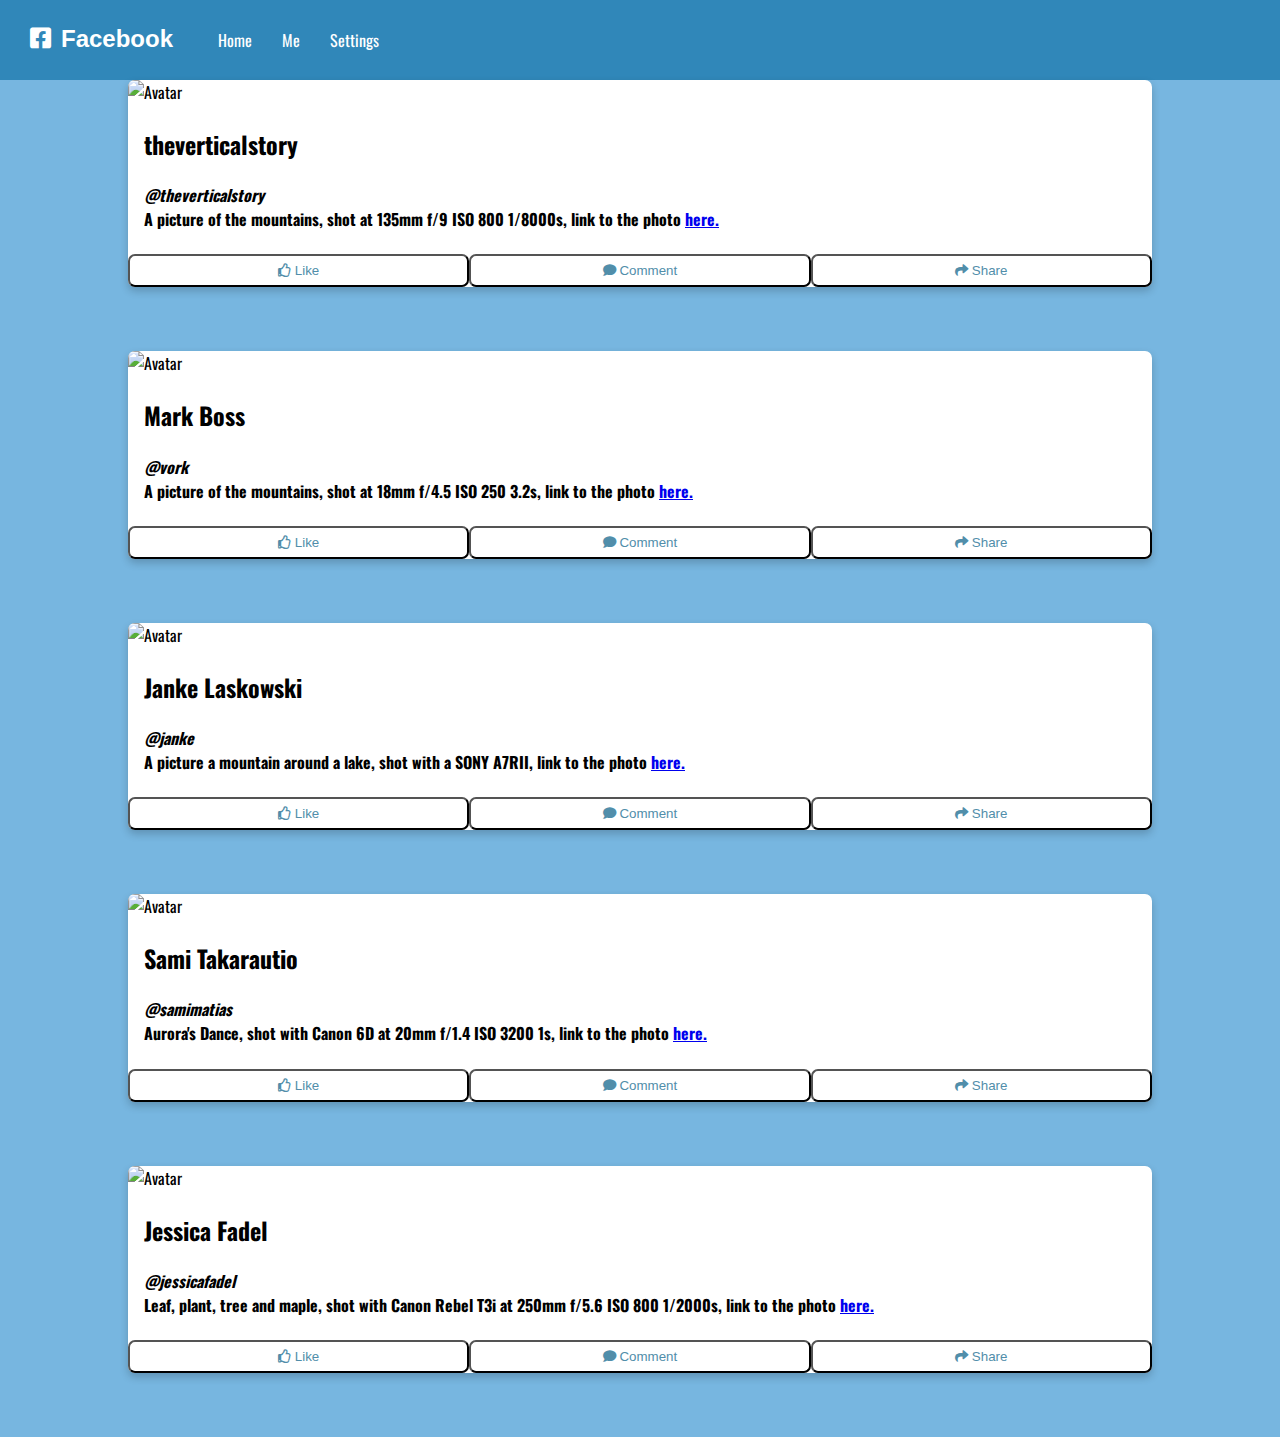
==== index.html @ c23092b1 "Add files via upload" ====
<!DOCTYPE html>
<html lang="en">
<head>
    <meta charset="UTF-8">
    <meta name="viewport" content="width=device-width, initial-scale=1.0">
    <meta http-equiv="X-UA-Compatible" content="ie=edge">
    <link href="https://cdnjs.cloudflare.com/ajax/libs/font-awesome/5.11.2/css/all.css" rel="stylesheet">
    <link rel="stylesheet" href="css/main.css">
    <link href="https://fonts.googleapis.com/css?family=Oswald&display=swap" rel="stylesheet">
    <title>WDD</title>
</head>
<body>

   <!--Nav bar-->
<!--Different Navbar with working hamburger menu-->
    <header>
      <a href="#main-menu" id="main-menu-toggle" class="menu-toggle" aria-label="Open main menu">
        <span class="sr-only"></span>
        <span class="fa fa-bars" aria-hidden="true"></span>
      </a>
      
      <h1 class="logo"><i class="fab fa-facebook-square" style="padding-right: 10px;"></i>Facebook</h1>
      
      <nav id="main-menu" class="main-menu" aria-label="Main menu">
        <a href="#main-menu-toggle"
           id="main-menu-close"
           class="menu-close"
           aria-label="Close main menu">
          <span class="sr-only"></span>
          <span class="fa fa-close" aria-hidden="true"></span>
        </a>
        <ul>
          <li><a href="#">Home</a></li>
          <li><a href="#">Me</a></li>
          <li><a href="#">Settings</a></li>
        </ul>
      </nav>
      <a href="#main-menu-toggle" class="backdrop" tabindex="-1" aria-hidden="true" hidden></a>
    </header>
<!--ends here-->

<!--
    <nav class="nav-navbar">
      <ul class="navbar-list">
        <li class="navbar-list-item">LOGO</li>
        <li class="navbar-list-item">NAME</li>
        <li class="navbar-list-item">HOME</li>
        <li class="navbar-list-item">SETTINGS</li>
      </ul>
    </nav>
-->

  

  <section class="body-content"> <!--All content goes here-->


    <div class="container-content"> <!--Content item-->
      <div class="card">
        <img class="card-image" src="https://images.unsplash.com/photo-1570171278960-d6c2b316f3b1?ixlib=rb-1.2.1&ixid=eyJhcHBfaWQiOjEyMDd9&auto=format&fit=crop&w=1050&q=80" alt="Avatar" style="width:100%">
        <div class="container-text">
          <h2><b>theverticalstory</b></h2>
          <h4><i>@theverticalstory</i><br>A picture of the mountains, shot at 135mm f/9 ISO 800 1/8000s, link to the photo <a href="https://images.unsplash.com/photo-1570171278960-d6c2b316f3b1?ixlib=rb-1.2.1&ixid=eyJhcHBfaWQiOjEyMDd9&auto=format&fit=crop&w=1050&q=80">here.</a></h4>
        </div>
        <div class="card-buttons">
          <button class="card-like-button" type="button" name="button"><i class="far fa-thumbs-up"></i> Like</button>
          <button class="card-button" type="button" name="button"><i class="fas fa-comment"></i> Comment</button>
          <button class="card-button" type="button" name="button"><i class="fas fa-share"></i> Share</button>
        </div>
      </div>
    </div> <!--content item ends here-->

    <div class="container-content"> <!--Content item-->
      <div class="card">
        <img class="card-image" src="https://images.unsplash.com/photo-1569834381156-7b735e41e57d?ixlib=rb-1.2.1&ixid=eyJhcHBfaWQiOjEyMDd9&auto=format&fit=crop&w=1489&q=80" alt="Avatar" style="width:100%">
        <div class="container-text">
          <h2><b>Mark Boss</b></h2>
          <h4><i>@vork</i><br>A picture of the mountains, shot at 18mm f/4.5 ISO 250 3.2s, link to the photo <a href="https://images.unsplash.com/photo-1569834381156-7b735e41e57d?ixlib=rb-1.2.1&ixid=eyJhcHBfaWQiOjEyMDd9&auto=format&fit=crop&w=1489&q=80">here.</a></h4>
        </div>
        <div class="card-buttons">
          <button class="card-like-button" type="button" name="button"><i class="far fa-thumbs-up"></i> Like</button>
          <button class="card-button" type="button" name="button"><i class="fas fa-comment"></i> Comment</button>
          <button class="card-button" type="button" name="button"><i class="fas fa-share"></i> Share</button>
        </div>
      </div>
    </div> <!--content item ends here-->

    <div class="container-content"> <!--Content item-->
      <div class="card">
        <img class="card-image" src="https://images.unsplash.com/photo-1569261995036-70d0dd50be24?ixlib=rb-1.2.1&ixid=eyJhcHBfaWQiOjEyMDd9&auto=format&fit=crop&w=1489&q=80" alt="Avatar" style="width:100%">
        <div class="container-text">
          <h2><b>Janke Laskowski</b></h2>
          <h4><i>@janke</i><br>A picture a mountain around a lake, shot with a SONY A7RII, link to the photo <a href="https://images.unsplash.com/photo-1569261995036-70d0dd50be24?ixlib=rb-1.2.1&ixid=eyJhcHBfaWQiOjEyMDd9&auto=format&fit=crop&w=1489&q=80">here.</a></h4>
        </div>
        <div class="card-buttons">
          <button class="card-like-button" type="button" name="button"><i class="far fa-thumbs-up"></i> Like</button>
          <button class="card-button" type="button" name="button"><i class="fas fa-comment"></i> Comment</button>
          <button class="card-button" type="button" name="button"><i class="fas fa-share"></i> Share</button>
        </div>
      </div>
    </div> <!--content item ends here-->

    <div class="container-content"> <!--Content item-->
      <div class="card">
        <img class="card-image" src="https://images.unsplash.com/photo-1568021735466-efd8a4c435af?ixlib=rb-1.2.1&ixid=eyJhcHBfaWQiOjEyMDd9&auto=format&fit=crop&w=1789&q=80" alt="Avatar" style="width:100%">
        <div class="container-text">
          <h2><b>Sami Takarautio</b></h2>
          <h4><i>@samimatias</i><br>Aurora's Dance, shot with Canon 6D at 20mm f/1.4 ISO 3200 1s, link to the photo <a href="https://images.unsplash.com/photo-1568021735466-efd8a4c435af?ixlib=rb-1.2.1&ixid=eyJhcHBfaWQiOjEyMDd9&auto=format&fit=crop&w=1789&q=80">here.</a></h4>
        </div>
        <div class="card-buttons">
          <button class="card-like-button" type="button" name="button"><i class="far fa-thumbs-up"></i> Like</button>
          <button class="card-button" type="button" name="button"><i class="fas fa-comment"></i> Comment</button>
          <button class="card-button" type="button" name="button"><i class="fas fa-share"></i> Share</button>
        </div>
      </div>
    </div> <!--content item ends here-->

    <div class="container-content"> <!--Content item-->
      <div class="card">
        <img class="card-image" src="https://images.unsplash.com/photo-1568216838236-0e791099ba97?ixlib=rb-1.2.1&ixid=eyJhcHBfaWQiOjEyMDd9&auto=format&fit=crop&w=1050&q=80" alt="Avatar" style="width:100%">
        <div class="container-text">
          <h2><b>Jessica Fadel</b></h2>
          <h4><i>@jessicafadel</i><br>Leaf, plant, tree and maple, shot with Canon Rebel T3i at 250mm f/5.6 ISO 800 1/2000s, link to the photo <a href="https://images.unsplash.com/photo-1568216838236-0e791099ba97?ixlib=rb-1.2.1&ixid=eyJhcHBfaWQiOjEyMDd9&auto=format&fit=crop&w=1050&q=80">here.</a></h4>
        </div>
        <div class="card-buttons">
          <button class="card-like-button" type="button" name="button"><i class="far fa-thumbs-up"></i> Like</button>
          <button class="card-button" type="button" name="button"><i class="fas fa-comment"></i> Comment</button>
          <button class="card-button" type="button" name="button"><i class="fas fa-share"></i> Share</button>
        </div>
      </div>
    </div> <!--content item ends here-->


  </section> <!--body content ends here-->

</body>
</html>
---- css/main.css ----
html{
    padding: 0;
    margin: 0;
    background-color: rgb(119, 182, 224);
    font-family: 'Oswald', sans-serif;
}
body{
    padding: 0;
    margin: 0;
}
header{
  padding: 0;
  margin: 0;
  background-color: white;
}
h1{
  font-family: 'Lucida Sans', 'Lucida Sans Regular', 'Lucida Grande', 'Lucida Sans Unicode', Geneva, Verdana, sans-serif;
  font-size: 1.5em;
}


/*Another additional navbar variant*/
.sr-only {
  position: absolute;
  width: 1px;
  height: 1px;
  padding: 0;
  margin: -1px;
  overflow: hidden;
  clip: rect(0,0,0,0);
  border: 0;
}

/* Button styling */
.menu-toggle {
  display: inline-block;
  padding: .75em 15px;
  line-height: 1em;
  font-size: 1em;
  color: white;
  background-color: rgb(48, 135, 185);
}

.menu-toggle:hover,
.menu-toggle:focus {
  color: rgb(94, 173, 219);
}

/*
 Default styles + Mobile first
 Offscreen menu style
*/
.main-menu {
  position: absolute;
  display: none;
  left: -200px;
  top: 0;
  height: 100%;
	overflow-y: scroll;
	overflow-x: visible;
	transition: left 0.3s ease,
				      box-shadow 0.3s ease;
	z-index: 999;
}

.main-menu ul {
  list-style: none;
  margin: 0;
  padding: 2.5em 0 0;
  /* Hide shadow w/ -8px while 'closed' */
  -webkit-box-shadow: -8px 0 8px rgba(0,0,0,.5);
     -moz-box-shadow: -8px 0 8px rgba(0,0,0,.5);
          box-shadow: -8px 0 8px rgba(0,0,0,.5);
  min-height: 100%;
  width: 200px;
  background: rgb(94, 173, 219);
}

.main-menu a {
  display: block;
  padding: .75em 15px;
  line-height: 1em;
  font-size: 1em;
  color: #fff;
  text-decoration: none;
  /*border-bottom: 1px solid #383838;*/
  border: 0;
}

.main-menu li:first-child a {
  /*border-top: 1px solid #383838;*/
  border: 0;
}

.main-menu a:hover,
.main-menu a:focus {
  background: rgb(48, 135, 185);
  /*text-decoration: underline;*/
}

.main-menu .menu-close {
  position: absolute;
  right: 0;
  top: 0;
}

/*
 On small devices, allow it to toggle...
*/
/*
 :target for non-JavaScript
 [aria-expanded] will be used if/when JavaScript is added to improve interaction, though it's completely optional.
*/
.main-menu:target,
.main-menu[aria-expanded="true"] {
  display: block;
  left: 0;
  outline: none;
  -moz-box-shadow: 3px 0 12px rgba(0,0,0,.25);
  -webkit-box-shadow: 3px 0 12px rgba(0,0,0,.25);
  box-shadow: 3px 0 12px rgba(0,0,0,.25);
}

.main-menu:target .menu-close,
.main-menu[aria-expanded="true"] .menu-close {
  z-index: 1001;
}

.main-menu:target ul,
.main-menu[aria-expanded="true"] ul {
  position: relative;
  z-index: 1000;
}

/* 
 We could us `.main-menu:target:after`, but
 it wouldn't be clickable.
*/
.main-menu:target + .backdrop,
.main-menu[aria-expanded="true"] + .backdrop{
  position: absolute;
  display: block;  
  left: 0;
  top: 0;
  width: 100%;
  height: 100%;
  z-index: 998;
  background: #000;
  background: rgba(0,0,0,.85);
  cursor: default;
}

@supports (position: fixed) {
  .main-menu,
  .main-menu:target + .backdrop,
  .main-menu[aria-expanded="true"] + .backdrop{
    position: fixed;
  }
}

/*
 Larger screen styling
 Horizontal menu
*/
@media (min-width: 768px) {
  .menu-toggle,
  .main-menu .menu-close {
    display: none;
  }
  
  /* Undo positioning of off-canvas menu */
  header{
    background-color: rgb(48, 135, 185);
    color: white;
  }
  .main-menu {
    position: relative;
		left: auto;
		top: auto;
		height: auto;
    display: block;
  }
  
  .main-menu ul {
    display: flex;
    background-color: rgb(48, 135, 185);
    
    /* Undo off-canvas styling */
    padding: 0;
    -webkit-box-shadow: none;
       -moz-box-shadow: none;
            box-shadow: none;
    height: auto;
    width: auto;
    background: none;
  }
  
  .main-menu a {
    color: white;
    width: 100%;
    background-color: rgb(48, 135, 185);
    border: 0;
    margin: 0;
    /*border: 0 !important;*/ /* Remove borders from off-canvas styling */
  }
  
  .main-menu a:hover,
  .main-menu a:focus {
    background: none; /* Remove background from off-canvas styling */
    color: rgb(48, 135, 185);
  }
}

/*
 Demo purposes only
*/
*,
*:before,
*:after {
  box-sizing: border-box;
}

header {
  padding: 20px;
  display: flex;
  align-items: baseline;
}

article {
  padding: 30px;
  width: 55em;
  font-size: 16px;
  line-height: 1.5em;
}

article h2 {
  font-weight: 500;
  font-size: 28px;
}

.logo {
  margin: 0 30px 0 10px;
  font-size: 1.5em;
}
/*navbar code ends here*/

/*Nav bar*/
/*
  https://webdesign.tutsplus.com/tutorials/how-to-build-a-responsive-navigation-bar-with-flexbox--cms-33535
*/

/*
.section-navbar{
  padding: 0;
  margin: 0;
  width: 100%;
  height: 17px;
  color: white;
  display: block;
}
.nav-navbar{
  margin: 0;
  padding: 0px;
  display: block;
  background-color: rgb(39, 96, 170);
}
*/
/*
.navbar-list{       /*ul*/  /*
  list-style-type: none;
  align-items: center;
  width: 100%;
  margin: 0;
  padding-left: 20%;
  padding-right: 20%;
  display: flex;
  flex-wrap: nowrap;
  flex-grow: 1;
}
.navbar-list-item{    /*li*/  /*
    margin: 0;
    padding: 10px;
}
.navbar-list-item:hover{
  background-color: #333;
}
*/
/*navbar ends here*/


/*For Cards*/
.card {
  /* Add shadows to create the "card" effect */
  display: block;
  background-color: white;
  box-shadow: 0 4px 8px 0 rgba(0,0,0,0.2);
  transition: 0.3s;
  width: 80%;
  margin-left: 10%;
  margin-bottom: 5%;
  padding: 0;
  border-radius: 7px; /* 5px rounded corners */
}

/* On mouse-over,
.card:hover {
  box-shadow: 0 8px 16px 0 rgba(0,0,0,0.2);
}
add a deeper shadow */

/* Add some padding inside the card container */
.container-text {
  display: block;
  padding: 2px 16px;
}
.card-image {
  display: flex;
  height: 60%;
  border-radius: 7px 7px 0 0;
}
.card-buttons{
  display: flex;
  width: 100%;
  height: 60%;
  align-content: space-around;
}
.card-button{
  margin: 0px;
  padding: 7px;
  width: 100%;
  border-radius: 7px;
  color: rgb(81, 142, 170);
  background-color: white;
}
.card-like-button{
  margin: 0px;
  padding: 7px;
  width: 100%;
  border-radius: 7px;
  color: rgb(81, 142, 170);
  background-color: white;
}
.card-like-button:hover{
  box-shadow: 0 8px 16px 0 rgba(0,0,0,0.2);
  background-color: rgb(130, 182, 206);
  color: white;
}
.card-button:hover{
  box-shadow: 0 8px 16px 0 rgba(0,0,0,0.2);
  background-color: rgb(130, 182, 206);
  color: white;
}
/**/

/*To change the scroll bar*/
/* width */
::-webkit-scrollbar {
  width: 10px;
}

/* Track */
::-webkit-scrollbar-track {
  background: #f1f1f1;
}

/* Handle */
::-webkit-scrollbar-thumb {
  background: #888;
}

/* Handle on hover */
::-webkit-scrollbar-thumb:hover {
  background: #555;
}
/*scrollbar code ends here*/
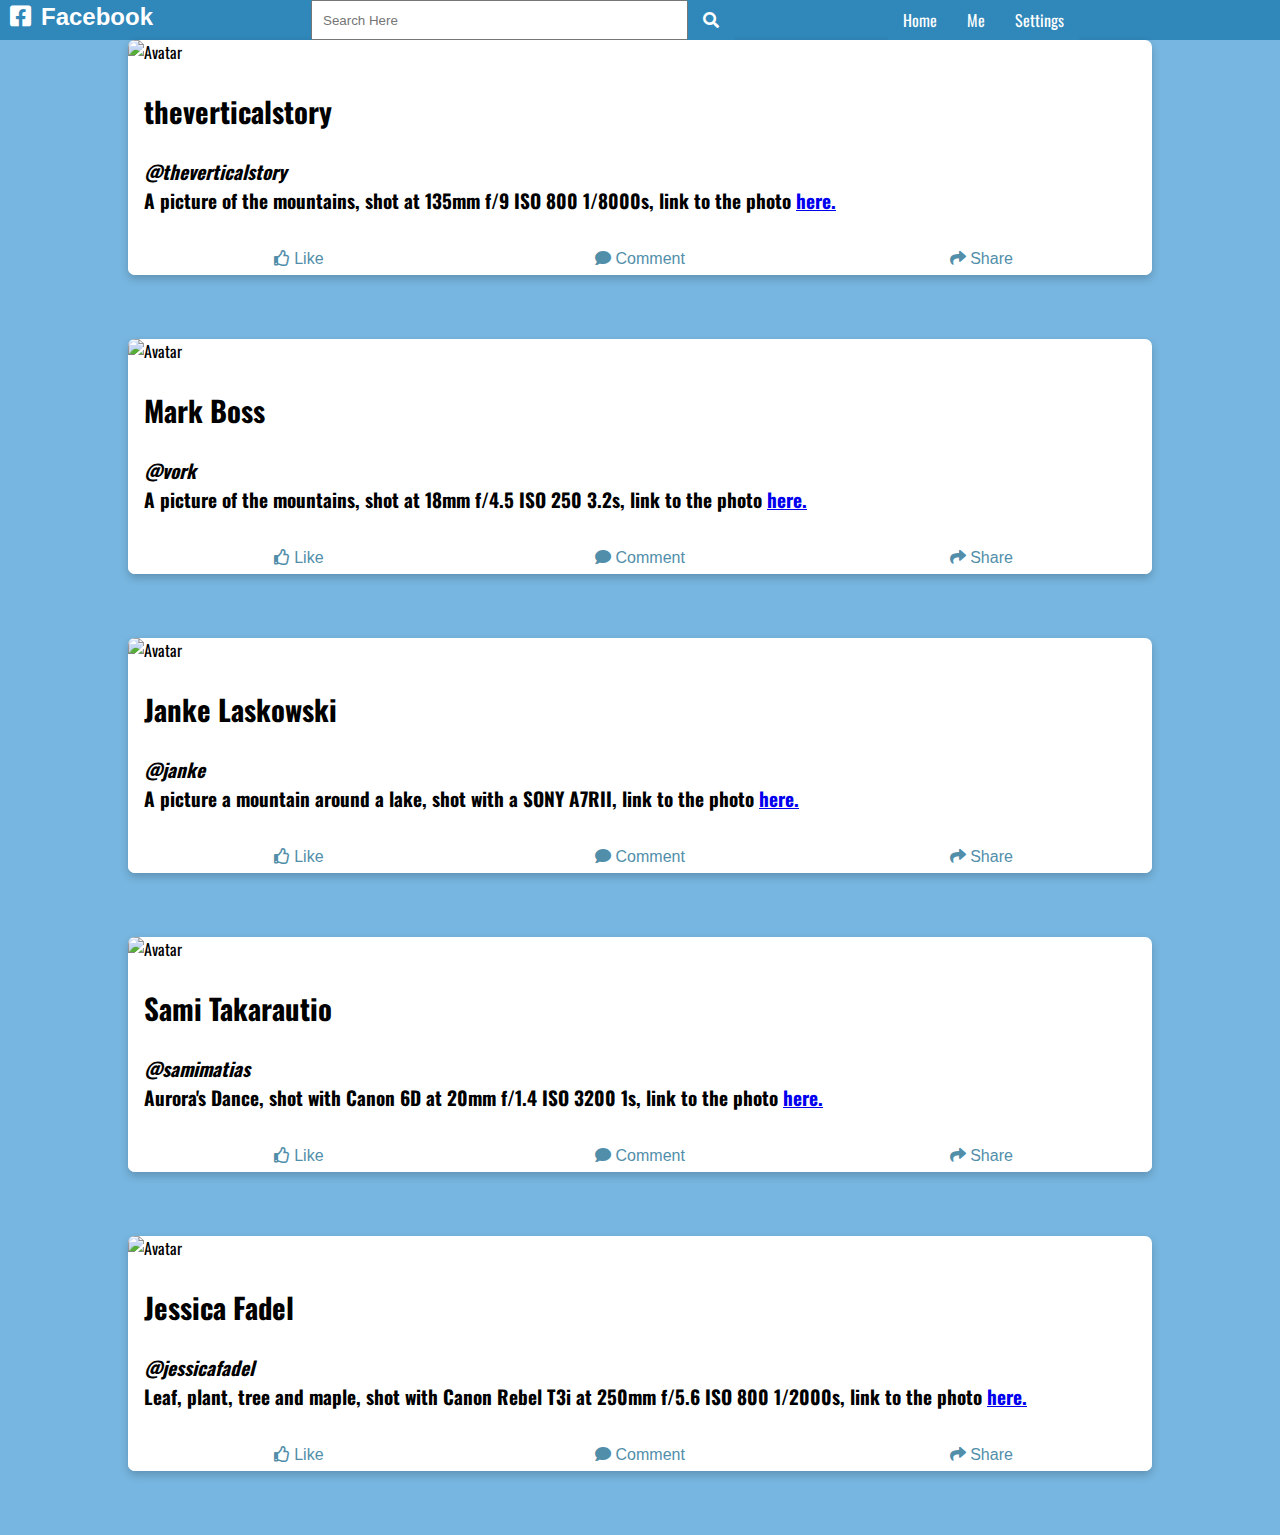
==== commit 02d929bc: "Add files via upload" ====
--- a/index.html
+++ b/index.html
@@ -30,6 +30,7 @@
           <span class="fa fa-close" aria-hidden="true"></span>
         </a>
         <ul>
+          <li id="search-bar-container"><input type="text" name="" id="search-bar" placeholder="Search Here"><a href="#"><i class="fas fa-search"></i></a></li>
           <li><a href="#">Home</a></li>
           <li><a href="#">Me</a></li>
           <li><a href="#">Settings</a></li>
@@ -38,17 +39,6 @@
       <a href="#main-menu-toggle" class="backdrop" tabindex="-1" aria-hidden="true" hidden></a>
     </header>
 <!--ends here-->
-
-<!--
-    <nav class="nav-navbar">
-      <ul class="navbar-list">
-        <li class="navbar-list-item">LOGO</li>
-        <li class="navbar-list-item">NAME</li>
-        <li class="navbar-list-item">HOME</li>
-        <li class="navbar-list-item">SETTINGS</li>
-      </ul>
-    </nav>
--->
 
   
 
--- a/css/main.css
+++ b/css/main.css
@@ -11,6 +11,8 @@
 header{
   padding: 0;
   margin: 0;
+  width: 100%;
+  color: rgb(45, 107, 148);
   background-color: white;
 }
 h1{
@@ -19,7 +21,81 @@
 }
 
 
-/*Another additional navbar variant*/
+
+#search-bar-container{
+  margin: 0;
+  padding: 0;
+  width: 100%;
+}
+#search-bar{
+  margin: 0;
+  padding: 10px;
+  width: 100%;
+}
+
+/*For Cards*/
+.card {
+  /* Add shadows to create the "card" effect */
+  display: block;
+  background-color: white;
+  box-shadow: 0 4px 8px 0 rgba(0,0,0,0.2);
+  transition: 0.3s;
+  width: 80%;
+  margin-left: 10%;
+  margin-bottom: 5%;
+  padding: 0;
+  border-radius: 7px; /* 5px rounded corners */
+}
+
+/* Add some padding inside the card container */
+.container-text {
+  display: block;
+  font-size: 1.2em;
+  padding: 2px 16px;
+}
+.card-image {
+  display: flex;
+  height: 60%;
+  border-radius: 7px 7px 0 0;
+}
+.card-buttons{  /*container for the buttons*/
+  display: flex;
+  width: 100%;
+  height: 60%;
+  align-content: space-around;
+}
+.card-button{
+  font-size: 1em;
+  margin: 0px;
+  padding: 7px;
+  width: 100%;
+  border-style: none;
+  border-radius: 7px;
+  color: rgb(81, 142, 170);
+  background-color: white;
+}
+.card-like-button{
+  font-size: 1em;
+  margin: 0px;
+  padding: 7px;
+  width: 100%;
+  border-style: none;
+  border-radius: 7px;
+  color: rgb(81, 142, 170);
+  background-color: white;
+}
+.card-like-button:hover{
+  box-shadow: 0 8px 16px 0 rgba(0,0,0,0.2);
+  background-color: rgb(130, 182, 206);
+  color: white;
+}
+.card-button:hover{
+  box-shadow: 0 8px 16px 0 rgba(0,0,0,0.2);
+  background-color: rgb(130, 182, 206);
+  color: white;
+}
+/**/
+
 .sr-only {
   position: absolute;
   width: 1px;
@@ -173,12 +249,27 @@
     background-color: rgb(48, 135, 185);
     color: white;
   }
+  #search-bar-container{
+    display: flex;
+    width: 70%;
+    height: 100%;
+    margin-right: 20%;
+  }
+  #searc-bar{
+    width: 50%;
+  }
+  #search-bar-container a{
+    display: flex;
+    width: auto;
+  }
   .main-menu {
+    margin-left: 10%;
     position: relative;
 		left: auto;
 		top: auto;
 		height: auto;
     display: block;
+    width: 60%;
   }
   
   .main-menu ul {
@@ -207,7 +298,8 @@
   .main-menu a:hover,
   .main-menu a:focus {
     background: none; /* Remove background from off-canvas styling */
-    color: rgb(48, 135, 185);
+    background-color: rgb(96, 181, 230);
+    color: white;
   }
 }
 
@@ -221,7 +313,6 @@
 }
 
 header {
-  padding: 20px;
   display: flex;
   align-items: baseline;
 }
@@ -244,114 +335,6 @@
 }
 /*navbar code ends here*/
 
-/*Nav bar*/
-/*
-  https://webdesign.tutsplus.com/tutorials/how-to-build-a-responsive-navigation-bar-with-flexbox--cms-33535
-*/
-
-/*
-.section-navbar{
-  padding: 0;
-  margin: 0;
-  width: 100%;
-  height: 17px;
-  color: white;
-  display: block;
-}
-.nav-navbar{
-  margin: 0;
-  padding: 0px;
-  display: block;
-  background-color: rgb(39, 96, 170);
-}
-*/
-/*
-.navbar-list{       /*ul*/  /*
-  list-style-type: none;
-  align-items: center;
-  width: 100%;
-  margin: 0;
-  padding-left: 20%;
-  padding-right: 20%;
-  display: flex;
-  flex-wrap: nowrap;
-  flex-grow: 1;
-}
-.navbar-list-item{    /*li*/  /*
-    margin: 0;
-    padding: 10px;
-}
-.navbar-list-item:hover{
-  background-color: #333;
-}
-*/
-/*navbar ends here*/
-
-
-/*For Cards*/
-.card {
-  /* Add shadows to create the "card" effect */
-  display: block;
-  background-color: white;
-  box-shadow: 0 4px 8px 0 rgba(0,0,0,0.2);
-  transition: 0.3s;
-  width: 80%;
-  margin-left: 10%;
-  margin-bottom: 5%;
-  padding: 0;
-  border-radius: 7px; /* 5px rounded corners */
-}
-
-/* On mouse-over,
-.card:hover {
-  box-shadow: 0 8px 16px 0 rgba(0,0,0,0.2);
-}
-add a deeper shadow */
-
-/* Add some padding inside the card container */
-.container-text {
-  display: block;
-  padding: 2px 16px;
-}
-.card-image {
-  display: flex;
-  height: 60%;
-  border-radius: 7px 7px 0 0;
-}
-.card-buttons{
-  display: flex;
-  width: 100%;
-  height: 60%;
-  align-content: space-around;
-}
-.card-button{
-  margin: 0px;
-  padding: 7px;
-  width: 100%;
-  border-radius: 7px;
-  color: rgb(81, 142, 170);
-  background-color: white;
-}
-.card-like-button{
-  margin: 0px;
-  padding: 7px;
-  width: 100%;
-  border-radius: 7px;
-  color: rgb(81, 142, 170);
-  background-color: white;
-}
-.card-like-button:hover{
-  box-shadow: 0 8px 16px 0 rgba(0,0,0,0.2);
-  background-color: rgb(130, 182, 206);
-  color: white;
-}
-.card-button:hover{
-  box-shadow: 0 8px 16px 0 rgba(0,0,0,0.2);
-  background-color: rgb(130, 182, 206);
-  color: white;
-}
-/**/
-
 /*To change the scroll bar*/
 /* width */
 ::-webkit-scrollbar {
@@ -360,16 +343,16 @@
 
 /* Track */
 ::-webkit-scrollbar-track {
-  background: #f1f1f1;
+  background: rgb(48, 135, 185);
 }
 
 /* Handle */
 ::-webkit-scrollbar-thumb {
-  background: #888;
+  background: rgb(97, 176, 221);
 }
 
 /* Handle on hover */
 ::-webkit-scrollbar-thumb:hover {
-  background: #555;
+  background: rgb(32, 104, 133);
 }
 /*scrollbar code ends here*/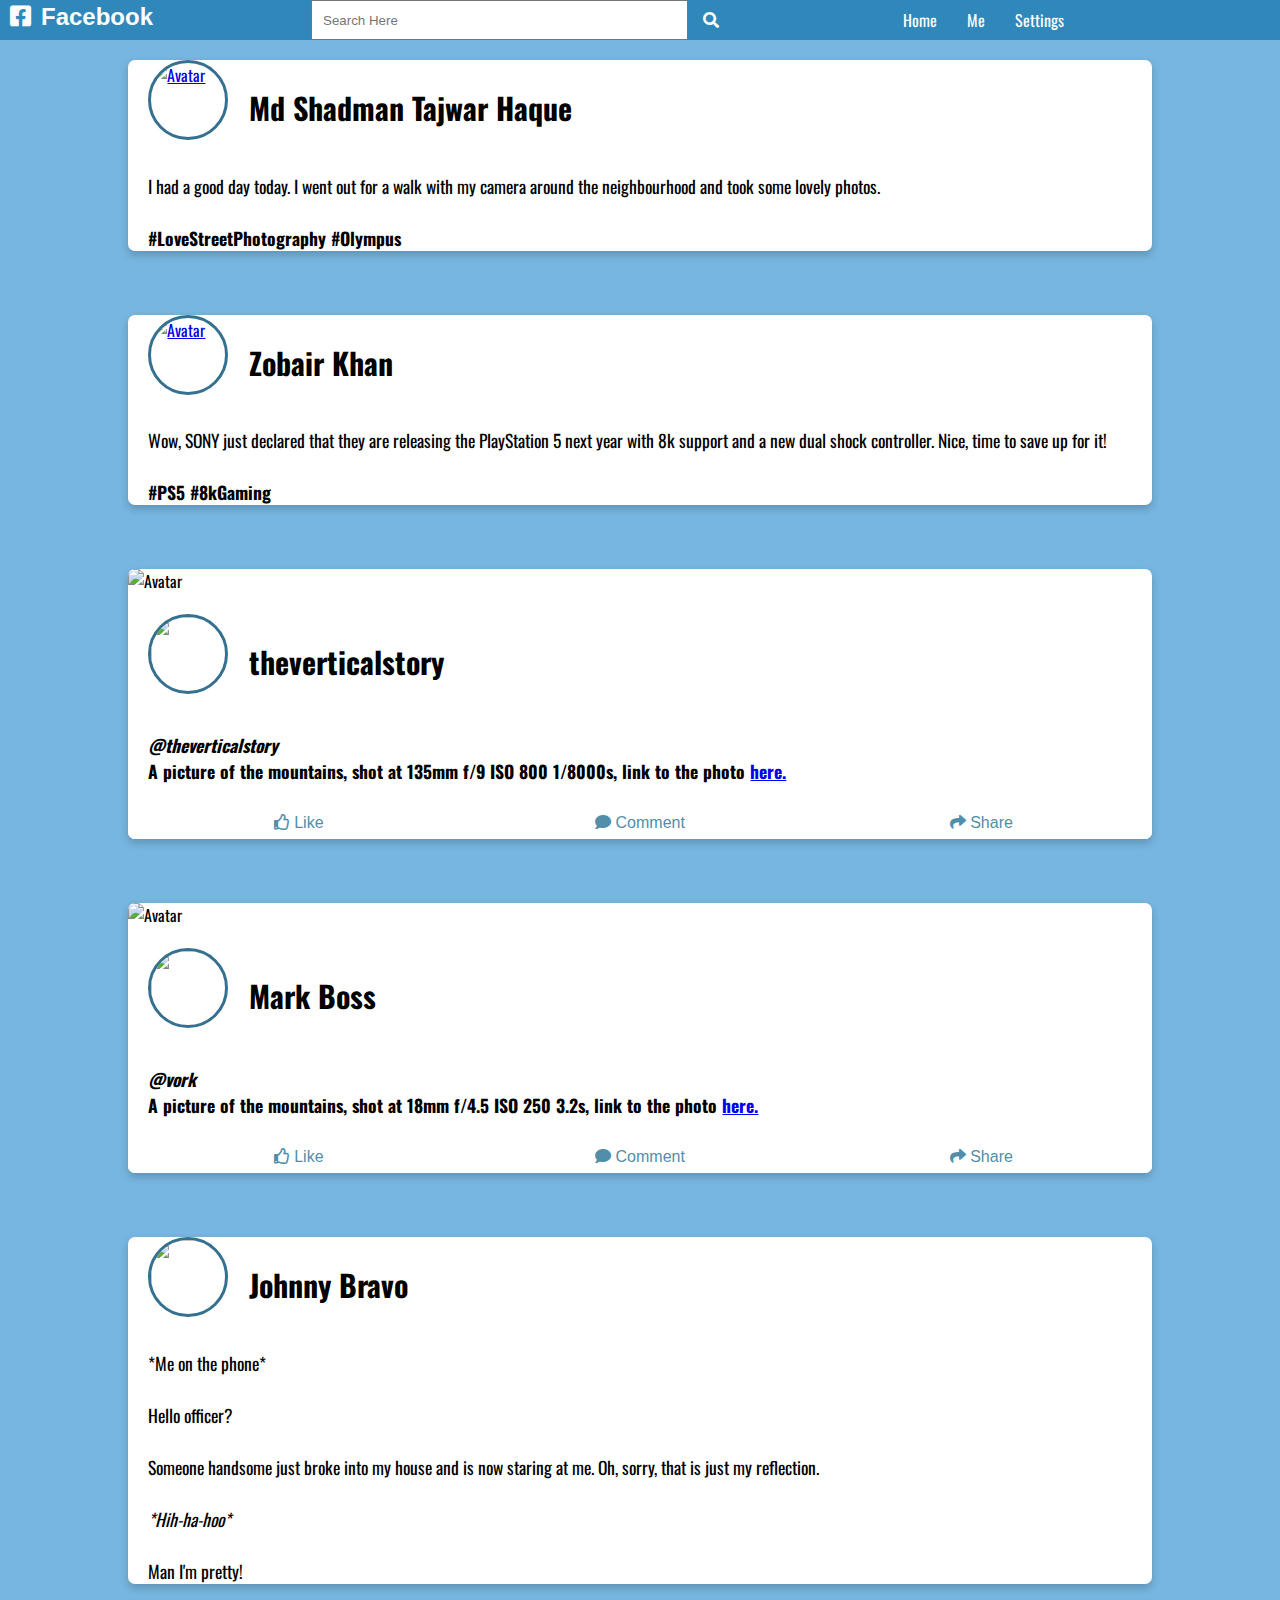
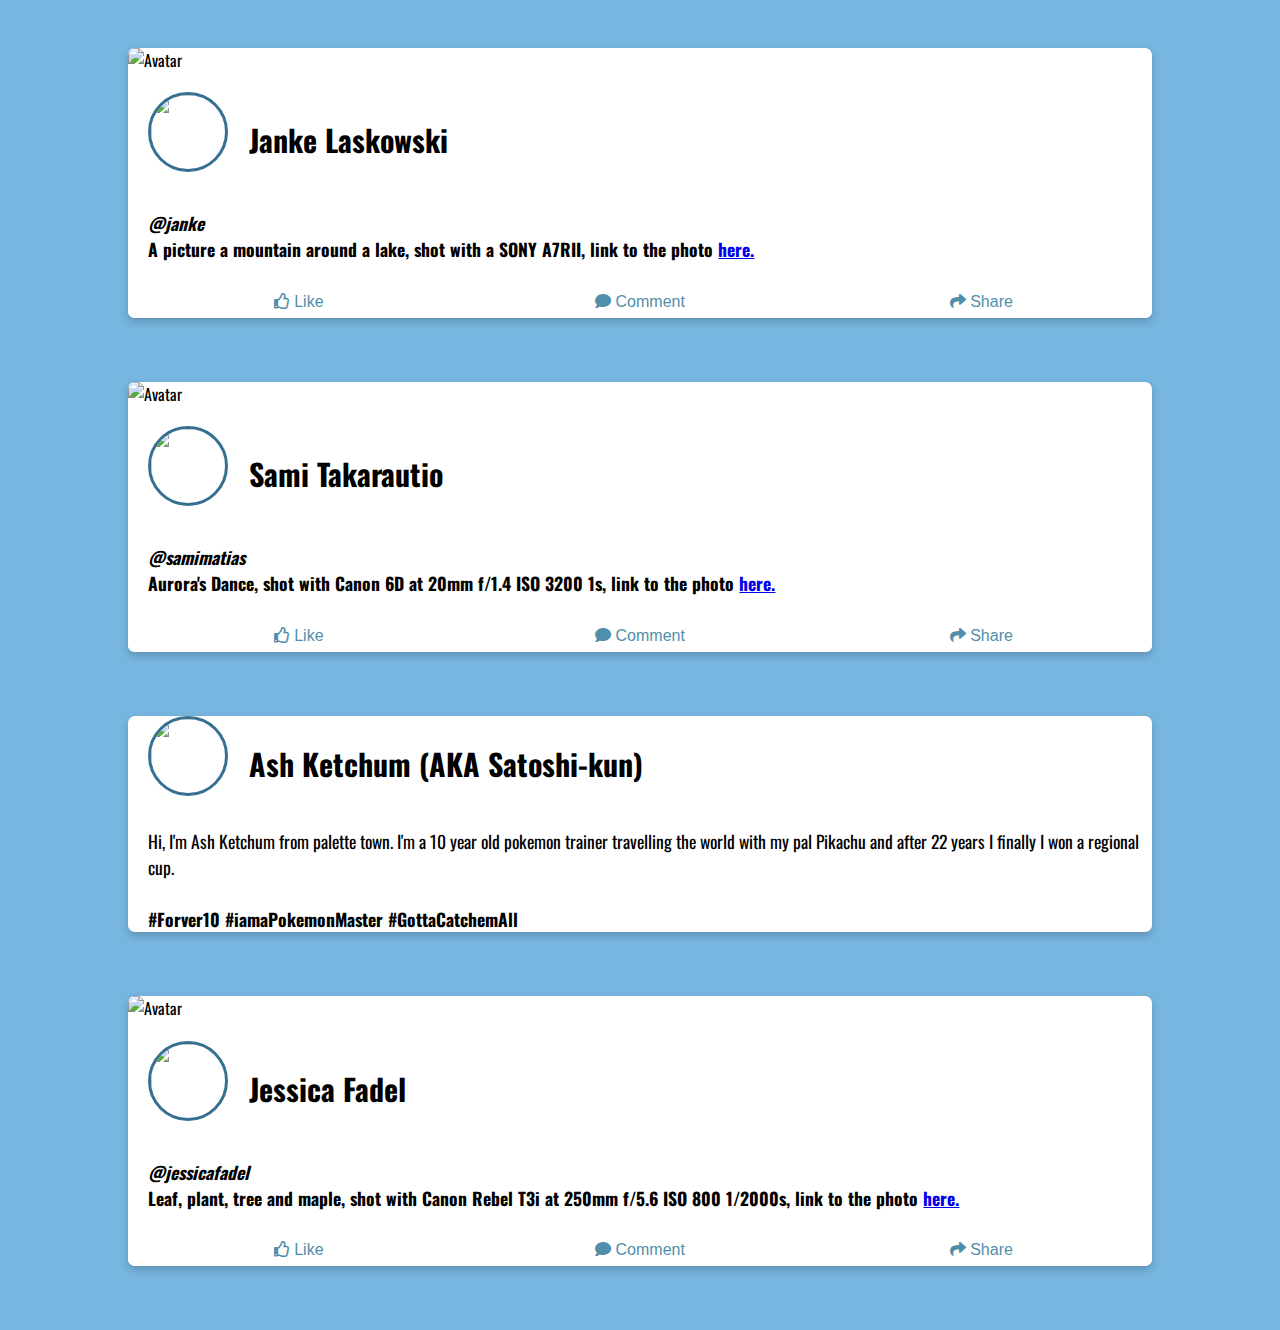
==== commit e126039f: "Add files via upload" ====
--- a/index.html
+++ b/index.html
@@ -44,12 +44,45 @@
 
   <section class="body-content"> <!--All content goes here-->
 
+    <!--Content here-->
+
+    <div class="container-content">
+      <div class="card">
+        <div class="profile-ID">
+          <a href="https://scontent.fdac9-1.fna.fbcdn.net/v/t1.0-9/50849862_2282280998451225_6465057573081972736_n.jpg?_nc_cat=103&_nc_oc=AQlS9zfNHvVbLMGDkf8sNzR19IjOVQbkNg8QLNXsHyoSmQ7Yy9Q4o7qaZaaIcrlF098&_nc_ht=scontent.fdac9-1.fna&oh=faf9e191fc3b21cedbeb77576f48e6e0&oe=5E3CE937"><img class="profile-dp" src="https://scontent.fdac9-1.fna.fbcdn.net/v/t1.0-9/50849862_2282280998451225_6465057573081972736_n.jpg?_nc_cat=103&_nc_oc=AQlS9zfNHvVbLMGDkf8sNzR19IjOVQbkNg8QLNXsHyoSmQ7Yy9Q4o7qaZaaIcrlF098&_nc_ht=scontent.fdac9-1.fna&oh=faf9e191fc3b21cedbeb77576f48e6e0&oe=5E3CE937" alt="Avatar"></a>
+          <h2><b>Md Shadman Tajwar Haque</b></h2>
+        </div>
+        <div class="container-text">
+          <p>I had a good day today. I went out for a walk with my camera around the neighbourhood and took some lovely photos.<b><br><br> #LoveStreetPhotography #Olympus</b></p>
+        </div>
+      </div>
+    </div>
+
+    <!--end-->
+    <!--Content here-->
+
+    <div class="container-content">
+      <div class="card">
+        <div class="profile-ID">
+          <a href="https://scontent.fdac9-1.fna.fbcdn.net/v/t1.0-9/17629991_1486479121365062_5141542665811721158_n.jpg?_nc_cat=104&_nc_oc=AQkW-bvibaRnhHuF1_hnH-jo121a6uH0boL8yrxoX1g1fTNp_1BX3PzzyEZTOdq1yIY&_nc_ht=scontent.fdac9-1.fna&oh=87663c70b2b61dc451951552f6481655&oe=5E260ACF"><img class="profile-dp" src="https://scontent.fdac9-1.fna.fbcdn.net/v/t1.0-9/17629991_1486479121365062_5141542665811721158_n.jpg?_nc_cat=104&_nc_oc=AQkW-bvibaRnhHuF1_hnH-jo121a6uH0boL8yrxoX1g1fTNp_1BX3PzzyEZTOdq1yIY&_nc_ht=scontent.fdac9-1.fna&oh=87663c70b2b61dc451951552f6481655&oe=5E260ACF" alt="Avatar"></a>
+          <h2><b>Zobair Khan</b></h2>
+        </div>
+        <div class="container-text">
+          <p>Wow, SONY just declared that they are releasing the PlayStation 5 next year with 8k support and a new dual shock controller. Nice, time to save up for it!<br><br><b>#PS5 #8kGaming</b></p>
+        </div>
+      </div>
+    </div>
+
+    <!--ends-->    
 
     <div class="container-content"> <!--Content item-->
       <div class="card">
         <img class="card-image" src="https://images.unsplash.com/photo-1570171278960-d6c2b316f3b1?ixlib=rb-1.2.1&ixid=eyJhcHBfaWQiOjEyMDd9&auto=format&fit=crop&w=1050&q=80" alt="Avatar" style="width:100%">
-        <div class="container-text">
+        <div class="profile-ID">
+          <a href="https://images.unsplash.com/photo-1569001821155-104016a820c7?ixlib=rb-1.2.1&auto=format&fit=crop&w=720&q=80"><img class="profile-dp" src="https://images.unsplash.com/photo-1569001821155-104016a820c7?ixlib=rb-1.2.1&auto=format&fit=crop&w=720&q=80" alt=""></a>
           <h2><b>theverticalstory</b></h2>
+        </div>
+        <div class="container-text">                    
           <h4><i>@theverticalstory</i><br>A picture of the mountains, shot at 135mm f/9 ISO 800 1/8000s, link to the photo <a href="https://images.unsplash.com/photo-1570171278960-d6c2b316f3b1?ixlib=rb-1.2.1&ixid=eyJhcHBfaWQiOjEyMDd9&auto=format&fit=crop&w=1050&q=80">here.</a></h4>
         </div>
         <div class="card-buttons">
@@ -63,8 +96,12 @@
     <div class="container-content"> <!--Content item-->
       <div class="card">
         <img class="card-image" src="https://images.unsplash.com/photo-1569834381156-7b735e41e57d?ixlib=rb-1.2.1&ixid=eyJhcHBfaWQiOjEyMDd9&auto=format&fit=crop&w=1489&q=80" alt="Avatar" style="width:100%">
-        <div class="container-text">
+        
+        <div class="profile-ID">
+          <a href="https://images.unsplash.com/photo-1567324216289-97cc4134f626?ixlib=rb-1.2.1&ixid=eyJhcHBfaWQiOjEyMDd9&auto=format&fit=crop&w=700&q=80"><img class="profile-dp" src="https://images.unsplash.com/photo-1567324216289-97cc4134f626?ixlib=rb-1.2.1&ixid=eyJhcHBfaWQiOjEyMDd9&auto=format&fit=crop&w=700&q=80" alt=""></a>
           <h2><b>Mark Boss</b></h2>
+        </div>
+        <div class="container-text">
           <h4><i>@vork</i><br>A picture of the mountains, shot at 18mm f/4.5 ISO 250 3.2s, link to the photo <a href="https://images.unsplash.com/photo-1569834381156-7b735e41e57d?ixlib=rb-1.2.1&ixid=eyJhcHBfaWQiOjEyMDd9&auto=format&fit=crop&w=1489&q=80">here.</a></h4>
         </div>
         <div class="card-buttons">
@@ -75,11 +112,30 @@
       </div>
     </div> <!--content item ends here-->
 
+    <!--Content here-->
+
+    <div class="container-content">
+      <div class="card">
+        <div class="profile-ID">
+          <a href="https://i.ebayimg.com/images/g/hj8AAOSwBahVJ5x4/s-l400.jpg"><img class="profile-dp" src="https://i.ebayimg.com/images/g/hj8AAOSwBahVJ5x4/s-l400.jpg" alt=""></a>
+          <h2><b>Johnny Bravo</b></h2>
+        </div>
+        <div class="container-text">
+          <p>*Me on the phone*<br><br>Hello officer?<br><br>Someone handsome just broke into my house and is now staring at me. Oh, sorry, that is just my reflection.<br><br><i>*Hih-ha-hoo*<br><br></i>Man I'm pretty!</p>
+        </div>
+      </div>
+    </div>
+
+    <!--ends-->
+      
     <div class="container-content"> <!--Content item-->
       <div class="card">
         <img class="card-image" src="https://images.unsplash.com/photo-1569261995036-70d0dd50be24?ixlib=rb-1.2.1&ixid=eyJhcHBfaWQiOjEyMDd9&auto=format&fit=crop&w=1489&q=80" alt="Avatar" style="width:100%">
-        <div class="container-text">
+        <div class="profile-ID">
+          <a href="https://images.unsplash.com/photo-1567820844080-f83838d7a15f?ixlib=rb-1.2.1&ixid=eyJhcHBfaWQiOjEyMDd9&auto=format&fit=crop&w=700&q=80"><img class="profile-dp" src="https://images.unsplash.com/photo-1567820844080-f83838d7a15f?ixlib=rb-1.2.1&ixid=eyJhcHBfaWQiOjEyMDd9&auto=format&fit=crop&w=700&q=80" alt=""></a>
           <h2><b>Janke Laskowski</b></h2>
+        </div>  
+        <div class="container-text">
           <h4><i>@janke</i><br>A picture a mountain around a lake, shot with a SONY A7RII, link to the photo <a href="https://images.unsplash.com/photo-1569261995036-70d0dd50be24?ixlib=rb-1.2.1&ixid=eyJhcHBfaWQiOjEyMDd9&auto=format&fit=crop&w=1489&q=80">here.</a></h4>
         </div>
         <div class="card-buttons">
@@ -93,8 +149,11 @@
     <div class="container-content"> <!--Content item-->
       <div class="card">
         <img class="card-image" src="https://images.unsplash.com/photo-1568021735466-efd8a4c435af?ixlib=rb-1.2.1&ixid=eyJhcHBfaWQiOjEyMDd9&auto=format&fit=crop&w=1789&q=80" alt="Avatar" style="width:100%">
-        <div class="container-text">
+        <div class="profile-ID">
+          <a href="https://images.unsplash.com/photo-1567473433986-94c54e951026?ixlib=rb-1.2.1&ixid=eyJhcHBfaWQiOjEyMDd9&auto=format&fit=crop&w=634&q=80"><img class="profile-dp" src="https://images.unsplash.com/photo-1567473433986-94c54e951026?ixlib=rb-1.2.1&ixid=eyJhcHBfaWQiOjEyMDd9&auto=format&fit=crop&w=634&q=80" alt=""></a>
           <h2><b>Sami Takarautio</b></h2>
+        </div>  
+        <div class="container-text">
           <h4><i>@samimatias</i><br>Aurora's Dance, shot with Canon 6D at 20mm f/1.4 ISO 3200 1s, link to the photo <a href="https://images.unsplash.com/photo-1568021735466-efd8a4c435af?ixlib=rb-1.2.1&ixid=eyJhcHBfaWQiOjEyMDd9&auto=format&fit=crop&w=1789&q=80">here.</a></h4>
         </div>
         <div class="card-buttons">
@@ -105,11 +164,26 @@
       </div>
     </div> <!--content item ends here-->
 
+    <div class="container-content">
+      <div class="card">
+        <div class="profile-ID">
+          <a href="https://static1.fjcdn.com/comments/10mtrainer+from+pallet+town+pikachu+bulbasaur+_1b32f2a2942c22ee45b180c98686fa71.png"><img class="profile-dp" src="https://static1.fjcdn.com/comments/10mtrainer+from+pallet+town+pikachu+bulbasaur+_1b32f2a2942c22ee45b180c98686fa71.png" alt=""></a>
+          <h2><b>Ash Ketchum (AKA Satoshi-kun)</b></h2>
+        </div>
+        <div class="container-text">
+          <p>Hi, I'm Ash Ketchum from palette town. I'm a 10 year old pokemon trainer travelling the world with my pal Pikachu and after 22 years I finally I won a regional cup.<br><br><b>#Forver10 #iamaPokemonMaster #GottaCatchemAll</b></p>
+        </div>
+      </div>
+    </div>
+
     <div class="container-content"> <!--Content item-->
       <div class="card">
         <img class="card-image" src="https://images.unsplash.com/photo-1568216838236-0e791099ba97?ixlib=rb-1.2.1&ixid=eyJhcHBfaWQiOjEyMDd9&auto=format&fit=crop&w=1050&q=80" alt="Avatar" style="width:100%">
-        <div class="container-text">
+        <div class="profile-ID">
+          <a href="https://images.unsplash.com/photo-1566807810003-712e7c2b9453?ixlib=rb-1.2.1&ixid=eyJhcHBfaWQiOjEyMDd9&auto=format&fit=crop&w=634&q=80"><img class="profile-dp" src="https://images.unsplash.com/photo-1566807810003-712e7c2b9453?ixlib=rb-1.2.1&ixid=eyJhcHBfaWQiOjEyMDd9&auto=format&fit=crop&w=634&q=80" alt=""></a>
           <h2><b>Jessica Fadel</b></h2>
+        </div>  
+        <div class="container-text">
           <h4><i>@jessicafadel</i><br>Leaf, plant, tree and maple, shot with Canon Rebel T3i at 250mm f/5.6 ISO 800 1/2000s, link to the photo <a href="https://images.unsplash.com/photo-1568216838236-0e791099ba97?ixlib=rb-1.2.1&ixid=eyJhcHBfaWQiOjEyMDd9&auto=format&fit=crop&w=1050&q=80">here.</a></h4>
         </div>
         <div class="card-buttons">
--- a/css/main.css
+++ b/css/main.css
@@ -11,7 +11,7 @@
 header{
   padding: 0;
   margin: 0;
-  width: 100%;
+  wi dth: 100%;
   color: rgb(45, 107, 148);
   background-color: white;
 }
@@ -46,16 +46,35 @@
   padding: 0;
   border-radius: 7px; /* 5px rounded corners */
 }
-
+/**/
+.profile-ID{
+  display: flex;
+  margin-top: 2%;
+  margin-left: 2%;
+  padding: 0;
+  width: 100%;
+}
+.profile-ID h2{
+  display: block;
+  margin-left: 2%;
+  font-size: 30px;
+}
+.profile-dp{
+  display: block;
+  border-radius: 50%;
+  border-style: solid;
+  border-color: rgb(54, 112, 145);
+  width: 80px;
+  height: 80px;
+}
 /* Add some padding inside the card container */
 .container-text {
   display: block;
-  font-size: 1.2em;
-  padding: 2px 16px;
+  font-size: 1.1em;
+  margin-left: 2%;
 }
 .card-image {
   display: flex;
-  height: 60%;
   border-radius: 7px 7px 0 0;
 }
 .card-buttons{  /*container for the buttons*/
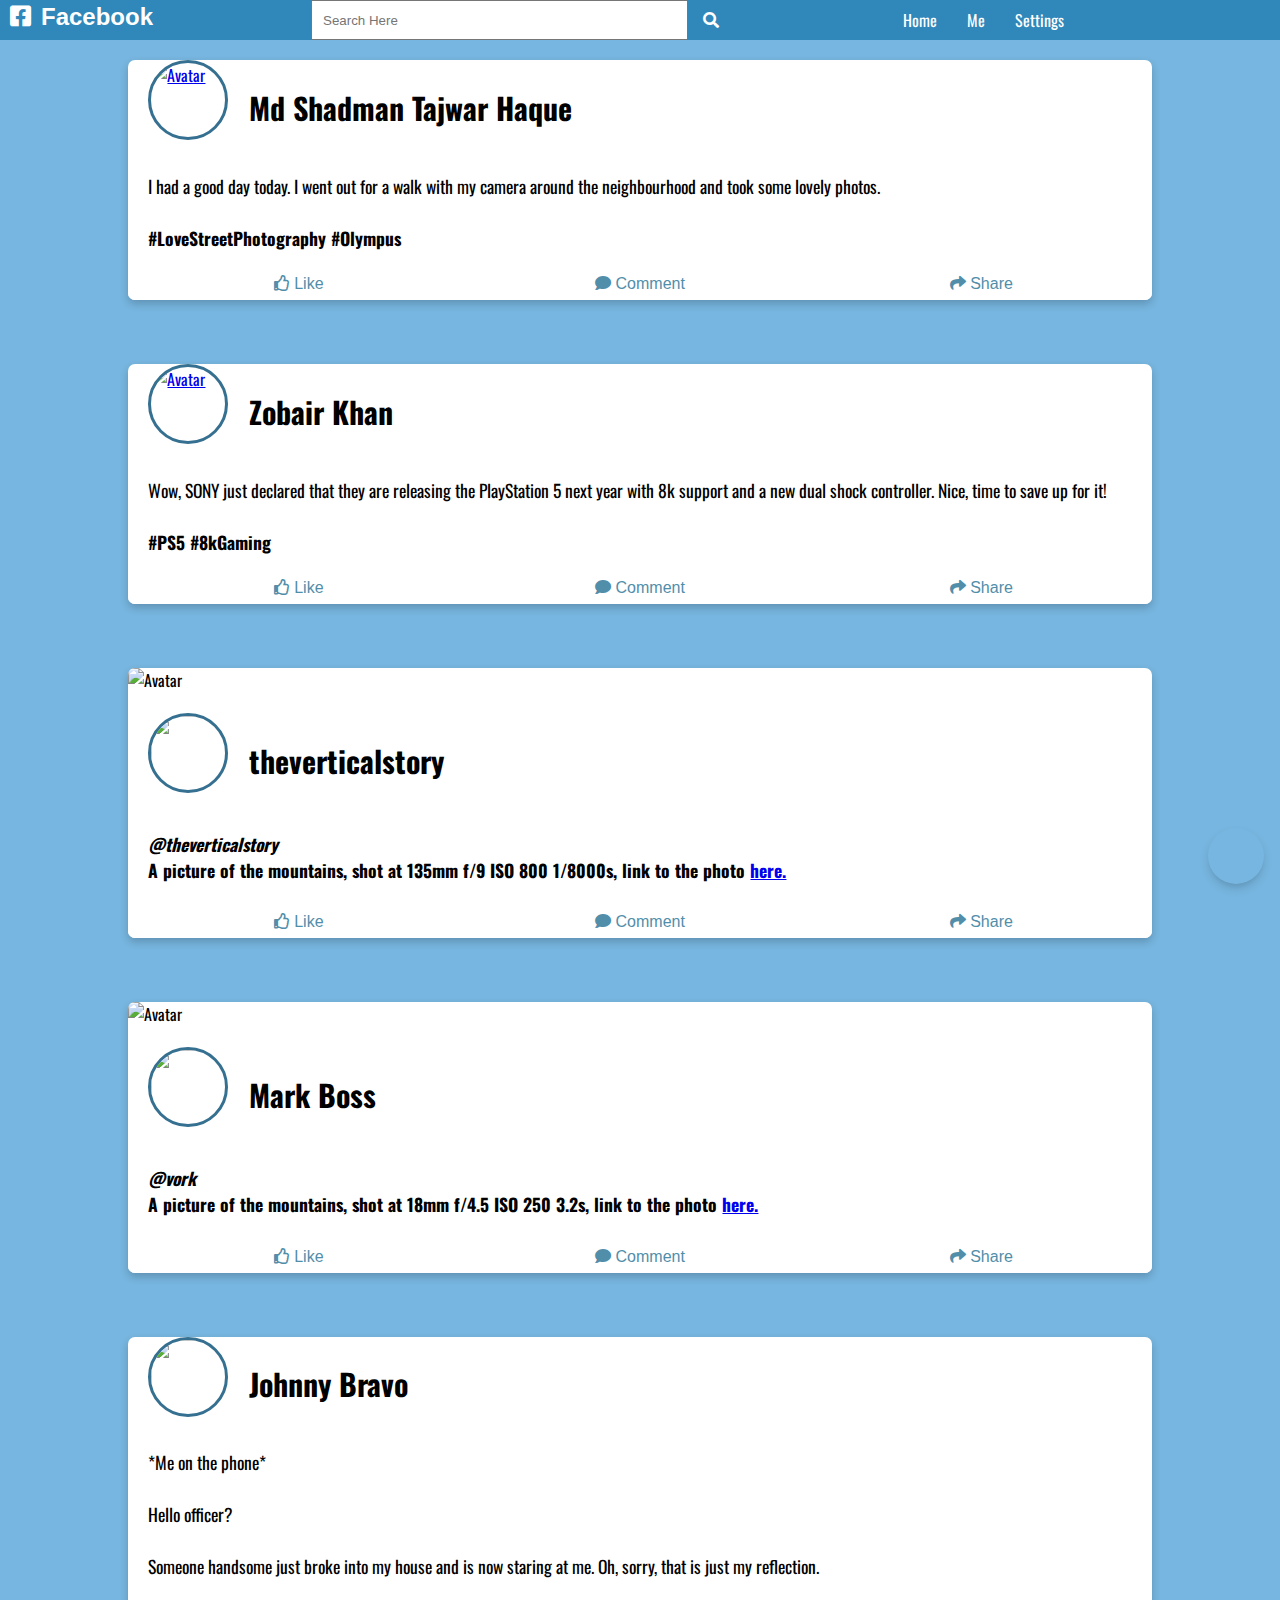
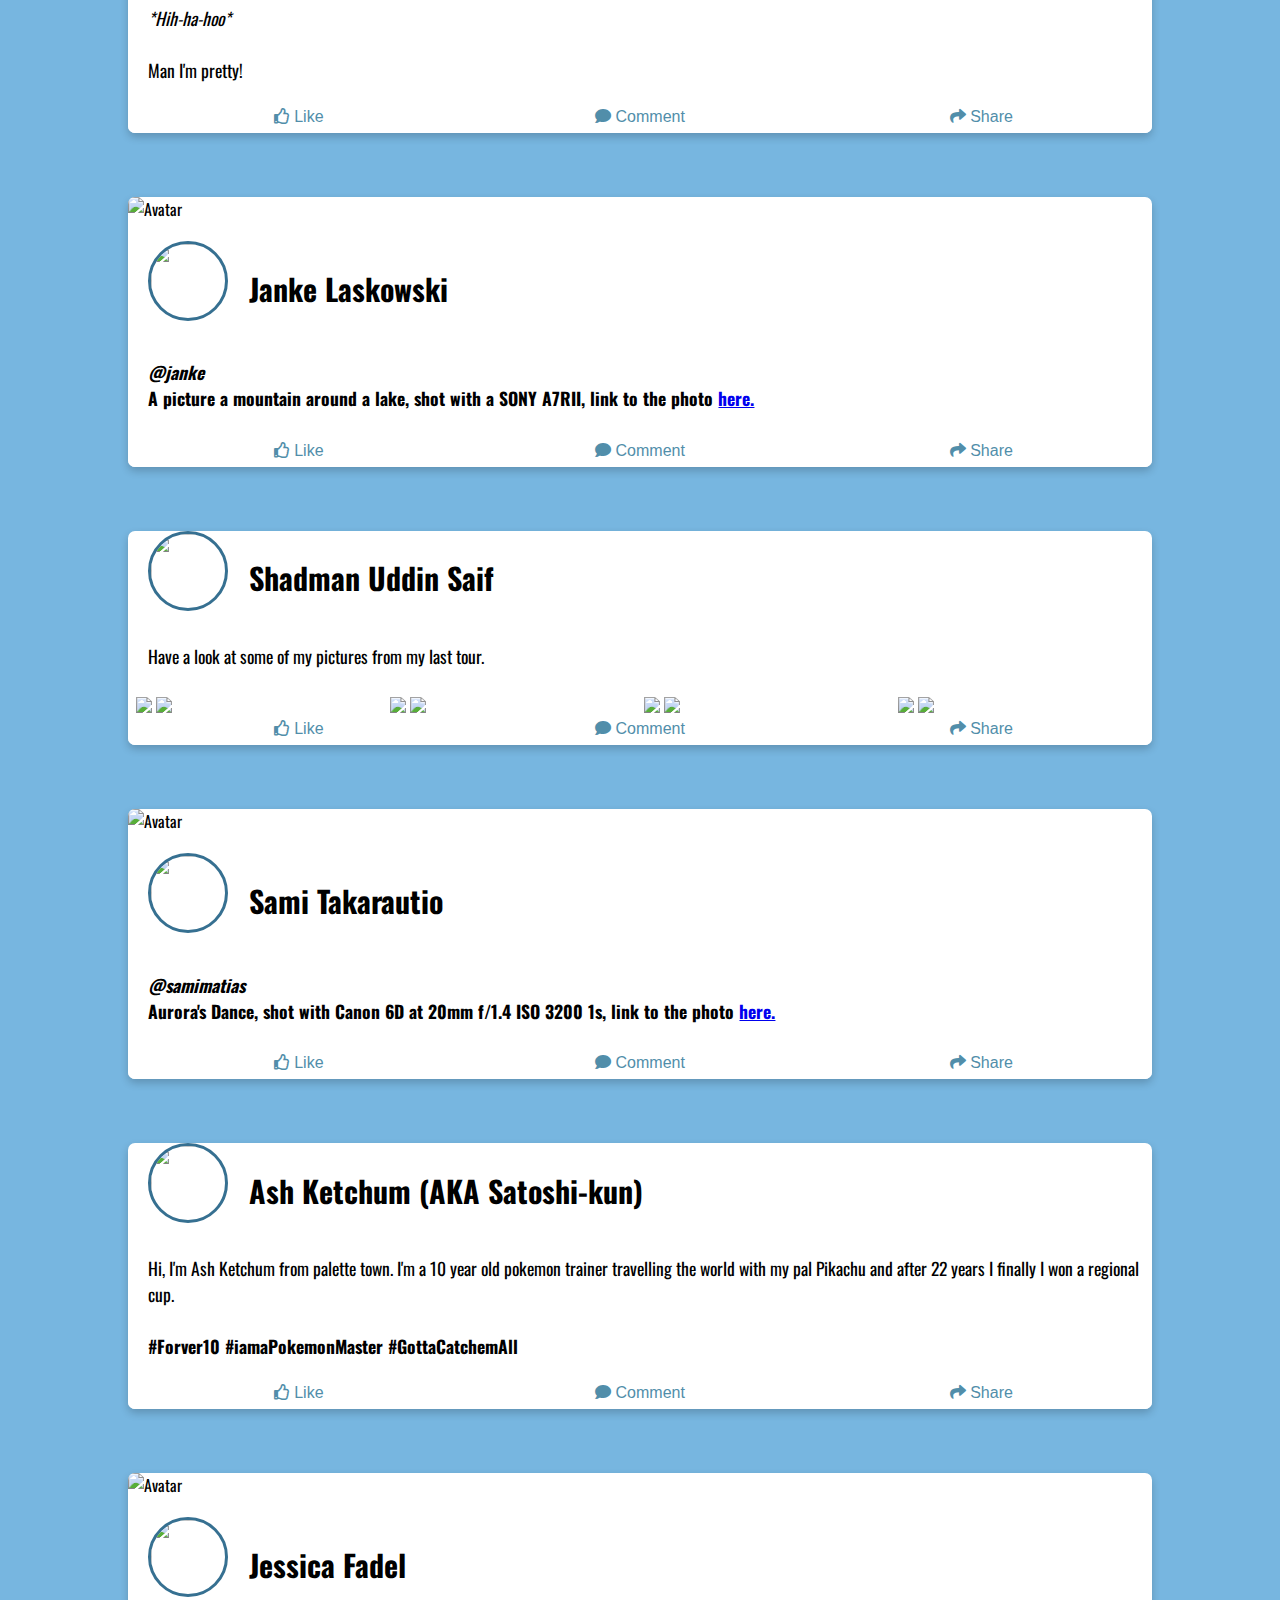
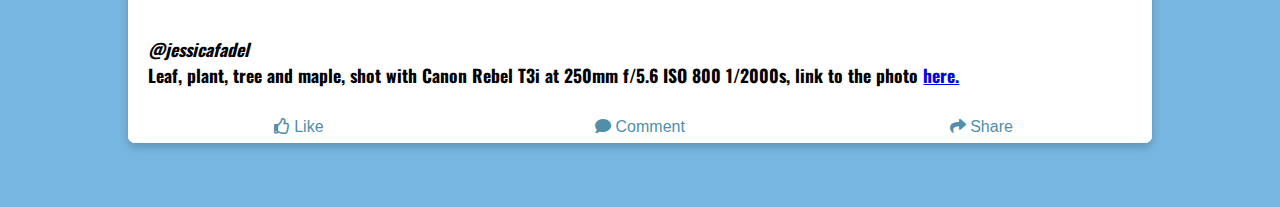
==== commit 640816cf: "Add files via upload" ====
--- a/index.html
+++ b/index.html
@@ -55,6 +55,11 @@
         <div class="container-text">
           <p>I had a good day today. I went out for a walk with my camera around the neighbourhood and took some lovely photos.<b><br><br> #LoveStreetPhotography #Olympus</b></p>
         </div>
+        <div class="card-buttons">
+          <button class="card-like-button" type="button" name="button"><i class="far fa-thumbs-up"></i> Like</button>
+          <button class="card-button" type="button" name="button"><i class="fas fa-comment"></i> Comment</button>
+          <button class="card-button" type="button" name="button"><i class="fas fa-share"></i> Share</button>
+        </div>
       </div>
     </div>
 
@@ -70,6 +75,11 @@
         <div class="container-text">
           <p>Wow, SONY just declared that they are releasing the PlayStation 5 next year with 8k support and a new dual shock controller. Nice, time to save up for it!<br><br><b>#PS5 #8kGaming</b></p>
         </div>
+        <div class="card-buttons">
+          <button class="card-like-button" type="button" name="button"><i class="far fa-thumbs-up"></i> Like</button>
+          <button class="card-button" type="button" name="button"><i class="fas fa-comment"></i> Comment</button>
+          <button class="card-button" type="button" name="button"><i class="fas fa-share"></i> Share</button>
+        </div>
       </div>
     </div>
 
@@ -122,6 +132,11 @@
         </div>
         <div class="container-text">
           <p>*Me on the phone*<br><br>Hello officer?<br><br>Someone handsome just broke into my house and is now staring at me. Oh, sorry, that is just my reflection.<br><br><i>*Hih-ha-hoo*<br><br></i>Man I'm pretty!</p>
+        </div>
+        <div class="card-buttons">
+          <button class="card-like-button" type="button" name="button"><i class="far fa-thumbs-up"></i> Like</button>
+          <button class="card-button" type="button" name="button"><i class="fas fa-comment"></i> Comment</button>
+          <button class="card-button" type="button" name="button"><i class="fas fa-share"></i> Share</button>
         </div>
       </div>
     </div>
@@ -146,6 +161,47 @@
       </div>
     </div> <!--content item ends here-->
 
+    <!--Content item-->
+
+    <div class="container-content">
+      <div class="card">
+        <div class="profile-ID">
+          <a href="https://scontent.fdac9-1.fna.fbcdn.net/v/t1.0-9/51193459_10157315505900864_8514672879344812032_n.jpg?_nc_cat=106&_nc_oc=AQkM5mr-miEsEeSubqyRAWwCwy5_cpCh_cLKUsdixSD-0m1i06aSkLeHRXSon8H6dFQ&_nc_ht=scontent.fdac9-1.fna&oh=394c6af8053a74ab2e48ad0cb914f503&oe=5E2234E7"><img class="profile-dp" src="https://scontent.fdac9-1.fna.fbcdn.net/v/t1.0-9/51193459_10157315505900864_8514672879344812032_n.jpg?_nc_cat=106&_nc_oc=AQkM5mr-miEsEeSubqyRAWwCwy5_cpCh_cLKUsdixSD-0m1i06aSkLeHRXSon8H6dFQ&_nc_ht=scontent.fdac9-1.fna&oh=394c6af8053a74ab2e48ad0cb914f503&oe=5E2234E7" alt=""></a>
+          <h2><b>Shadman Uddin Saif</b></h2>
+        </div>
+        <div class="container-text">
+          <p>Have a look at some of my pictures from my last tour.</p>
+        </div>
+        <div class="container-gallery">
+          <div class="container-gallery-row">
+            <div class="container-gallery-column">
+              <a href="https://images.unsplash.com/photo-1522364723953-452d3431c267?ixlib=rb-1.2.1&ixid=eyJhcHBfaWQiOjEyMDd9&auto=format&fit=crop&w=634&q=80"><img src="https://images.unsplash.com/photo-1522364723953-452d3431c267?ixlib=rb-1.2.1&ixid=eyJhcHBfaWQiOjEyMDd9&auto=format&fit=crop&w=634&q=80"></a>
+              <a href="https://images.unsplash.com/photo-1570133905349-eeee60c1343b?ixlib=rb-1.2.1&ixid=eyJhcHBfaWQiOjEyMDd9&auto=format&fit=crop&w=658&q=80"><img src="https://images.unsplash.com/photo-1570133905349-eeee60c1343b?ixlib=rb-1.2.1&ixid=eyJhcHBfaWQiOjEyMDd9&auto=format&fit=crop&w=658&q=80"></a>
+            </div>
+            <div class="container-gallery-column">
+              <a href="https://images.unsplash.com/photo-1569830413161-56fbb7b5df77?ixlib=rb-1.2.1&auto=format&fit=crop&w=658&q=80"><img src="https://images.unsplash.com/photo-1569830413161-56fbb7b5df77?ixlib=rb-1.2.1&auto=format&fit=crop&w=658&q=80"></a>
+              <a href="https://images.unsplash.com/photo-1567454712326-2840ab20b862?ixlib=rb-1.2.1&ixid=eyJhcHBfaWQiOjEyMDd9&auto=format&fit=crop&w=634&q=80"><img src="https://images.unsplash.com/photo-1567454712326-2840ab20b862?ixlib=rb-1.2.1&ixid=eyJhcHBfaWQiOjEyMDd9&auto=format&fit=crop&w=634&q=80"></a>
+            </div>
+            <div class="container-gallery-column">
+              <a href="https://images.unsplash.com/photo-1569168702113-42df5ac0a5af?ixlib=rb-1.2.1&ixid=eyJhcHBfaWQiOjEyMDd9&auto=format&fit=crop&w=675&q=80"><img src="https://images.unsplash.com/photo-1569168702113-42df5ac0a5af?ixlib=rb-1.2.1&ixid=eyJhcHBfaWQiOjEyMDd9&auto=format&fit=crop&w=675&q=80"></a>
+              <a href="https://images.unsplash.com/photo-1567629101712-2e9231b10487?ixlib=rb-1.2.1&ixid=eyJhcHBfaWQiOjEyMDd9&auto=format&fit=crop&w=634&q=80"><img src="https://images.unsplash.com/photo-1567629101712-2e9231b10487?ixlib=rb-1.2.1&ixid=eyJhcHBfaWQiOjEyMDd9&auto=format&fit=crop&w=634&q=80"></a>
+            </div>
+            <div class="container-gallery-column">
+              <a href="https://images.unsplash.com/photo-1562655966-663054e42737?ixlib=rb-1.2.1&ixid=eyJhcHBfaWQiOjEyMDd9&auto=format&fit=crop&w=675&q=80"><img src="https://images.unsplash.com/photo-1562655966-663054e42737?ixlib=rb-1.2.1&ixid=eyJhcHBfaWQiOjEyMDd9&auto=format&fit=crop&w=675&q=80"></a>
+              <a href="https://images.unsplash.com/photo-1554792998-80c29ca41cfb?ixlib=rb-1.2.1&ixid=eyJhcHBfaWQiOjEyMDd9&auto=format&fit=crop&w=616&q=80"><img src="https://images.unsplash.com/photo-1554792998-80c29ca41cfb?ixlib=rb-1.2.1&ixid=eyJhcHBfaWQiOjEyMDd9&auto=format&fit=crop&w=616&q=80"></a>
+            </div>
+          </div>
+        </div>
+        <div class="card-buttons">
+          <button class="card-like-button" type="button" name="button"><i class="far fa-thumbs-up"></i> Like</button>
+          <button class="card-button" type="button" name="button"><i class="fas fa-comment"></i> Comment</button>
+          <button class="card-button" type="button" name="button"><i class="fas fa-share"></i> Share</button>
+        </div>
+      </div>
+    </div>
+
+    <!--content item ends here-->
+
     <div class="container-content"> <!--Content item-->
       <div class="card">
         <img class="card-image" src="https://images.unsplash.com/photo-1568021735466-efd8a4c435af?ixlib=rb-1.2.1&ixid=eyJhcHBfaWQiOjEyMDd9&auto=format&fit=crop&w=1789&q=80" alt="Avatar" style="width:100%">
@@ -173,6 +229,11 @@
         <div class="container-text">
           <p>Hi, I'm Ash Ketchum from palette town. I'm a 10 year old pokemon trainer travelling the world with my pal Pikachu and after 22 years I finally I won a regional cup.<br><br><b>#Forver10 #iamaPokemonMaster #GottaCatchemAll</b></p>
         </div>
+        <div class="card-buttons">
+          <button class="card-like-button" type="button" name="button"><i class="far fa-thumbs-up"></i> Like</button>
+          <button class="card-button" type="button" name="button"><i class="fas fa-comment"></i> Comment</button>
+          <button class="card-button" type="button" name="button"><i class="fas fa-share"></i> Share</button>
+        </div>
       </div>
     </div>
 
@@ -194,6 +255,19 @@
       </div>
     </div> <!--content item ends here-->
 
+    <!--Floating Action Button-->
+    <nav class="floating-buttons"> 
+    
+      <a href="#" class="floating-ID" tooltip="Shadman Uddin Saif"></a>
+      
+      <a href="#" class="floating-ID" tooltip="Zobair Khan"></a>
+      
+      <a href="#" class="floating-ID" tooltip="Md Shadman Tajwar Haque"></a>
+  
+      <a class="floating-ID" tooltip="Messenger" href="#"></a>
+  
+    </nav>
+    <!--float ends here-->
 
   </section> <!--body content ends here-->
 
--- a/css/main.css
+++ b/css/main.css
@@ -19,6 +19,110 @@
   font-family: 'Lucida Sans', 'Lucida Sans Regular', 'Lucida Grande', 'Lucida Sans Unicode', Geneva, Verdana, sans-serif;
   font-size: 1.5em;
 }
+
+/**/
+.floating-buttons {
+  bottom: 0;
+  position: fixed;
+  margin: 1em;
+  right: 0px;
+}
+
+.floating-ID {
+  box-shadow: 0px 5px 11px -2px rgba(0, 0, 0, 0.18), 
+              0px 4px 12px -7px rgba(0, 0, 0, 0.15);
+  border-radius: 50%;
+  display: block;
+  width: 56px;
+  height: 56px;
+  margin: 20px auto 0;
+  position: relative;
+  -webkit-transition: all .1s ease-out;
+          transition: all .1s ease-out;  
+}
+
+.floating-ID:active, 
+.floating-ID:focus, 
+.floating-ID:hover {
+  box-shadow: 0 0 4px rgba(0,0,0,.14),
+    0 4px 8px rgba(0,0,0,.28);
+}
+
+.floating-ID:not(:last-child) {
+  width: 45px;
+  height: 45px;
+  margin: 20px auto 0;
+  opacity: 0;
+  -webkit-transform: translateY(50px);
+      -ms-transform: translateY(50px);
+          transform: translateY(50px);
+}
+
+.floating-buttons:hover 
+.floating-ID:not(:last-child) {
+  opacity: 1;
+  -webkit-transform: none;
+      -ms-transform: none;
+          transform: none;
+  margin: 15px auto 0;
+}
+
+/* Unessential styling for sliding up buttons at differnt speeds */
+
+.floating-ID:nth-last-child(1) { /*Main Button*/
+  -webkit-transition-delay: 25ms;
+          transition-delay: 25ms;
+  background-image: url('https://cdn3.iconfinder.com/data/icons/2018-social-media-logotypes/1000/2018_social_media_popular_app_logo_messenger-512.png');
+  background-size: contain;
+}
+
+.floating-ID:not(:last-child):nth-last-child(2) {  /*First item*/
+  -webkit-transition-delay: 50ms;
+          transition-delay: 20ms;
+  background-image: url('https://scontent.fdac9-1.fna.fbcdn.net/v/t1.0-9/50849862_2282280998451225_6465057573081972736_n.jpg?_nc_cat=103&_nc_oc=AQlS9zfNHvVbLMGDkf8sNzR19IjOVQbkNg8QLNXsHyoSmQ7Yy9Q4o7qaZaaIcrlF098&_nc_ht=scontent.fdac9-1.fna&oh=faf9e191fc3b21cedbeb77576f48e6e0&oe=5E3CE937');
+  background-size: contain;
+}
+
+.floating-ID:not(:last-child):nth-last-child(3) {   /*Second item*/
+  -webkit-transition-delay: 75ms;
+          transition-delay: 40ms;
+  background-image: url('https://scontent.fdac9-1.fna.fbcdn.net/v/t1.0-9/17629991_1486479121365062_5141542665811721158_n.jpg?_nc_cat=104&_nc_oc=AQkW-bvibaRnhHuF1_hnH-jo121a6uH0boL8yrxoX1g1fTNp_1BX3PzzyEZTOdq1yIY&_nc_ht=scontent.fdac9-1.fna&oh=87663c70b2b61dc451951552f6481655&oe=5E260ACF');
+  background-size: contain;
+}
+
+.floating-ID:not(:last-child):nth-last-child(4) {   /*Third item*/
+  -webkit-transition-delay: 100ms;
+          transition-delay: 60ms;
+  background-image: url('https://scontent.fdac9-1.fna.fbcdn.net/v/t1.0-9/51193459_10157315505900864_8514672879344812032_n.jpg?_nc_cat=106&_nc_oc=AQkM5mr-miEsEeSubqyRAWwCwy5_cpCh_cLKUsdixSD-0m1i06aSkLeHRXSon8H6dFQ&_nc_ht=scontent.fdac9-1.fna&oh=394c6af8053a74ab2e48ad0cb914f503&oe=5E2234E7');
+  background-size: contain;
+}
+
+/* Show tooltip content on hover */
+
+[tooltip]:before {
+  bottom: 25%;
+  font-family: arial;
+  font-weight: 600;
+  border-radius: 2px;
+  background: #585858;
+  color: #fff;
+  content: attr(tooltip);
+  font-size: 12px;
+  visibility: hidden;
+  opacity: 0;
+  padding: 5px 7px;
+  margin-right: 12px;
+  position: absolute;
+  right: 100%;
+  white-space: nowrap;
+}
+
+[tooltip]:hover:before,
+[tooltip]:hover:after {
+  visibility: visible;
+  opacity: 1;
+}
+/**/
 
 
 
@@ -113,6 +217,35 @@
   background-color: rgb(130, 182, 206);
   color: white;
 }
+.container-gallery{
+  margin: 0;
+  padding: 0;
+}
+.container-gallery-row{
+  display: flex;
+  flex-wrap: wrap;
+  padding: 0 4px;
+}
+.container-gallery-column{
+  flex: 25%;
+  max-width: 25%;
+  padding: 0 4px;
+}
+
+.container-gallery-column img {
+  margin-top: 8px;
+  vertical-align: middle;
+  width: 100%;
+}
+
+/* Responsive layout - makes a two column-layout instead of four columns */
+@media screen and (max-width: 800px) {
+  .container-gallery-column {
+    flex: 50%;
+    max-width: 50%;
+  }
+}
+
 /**/
 
 .sr-only {
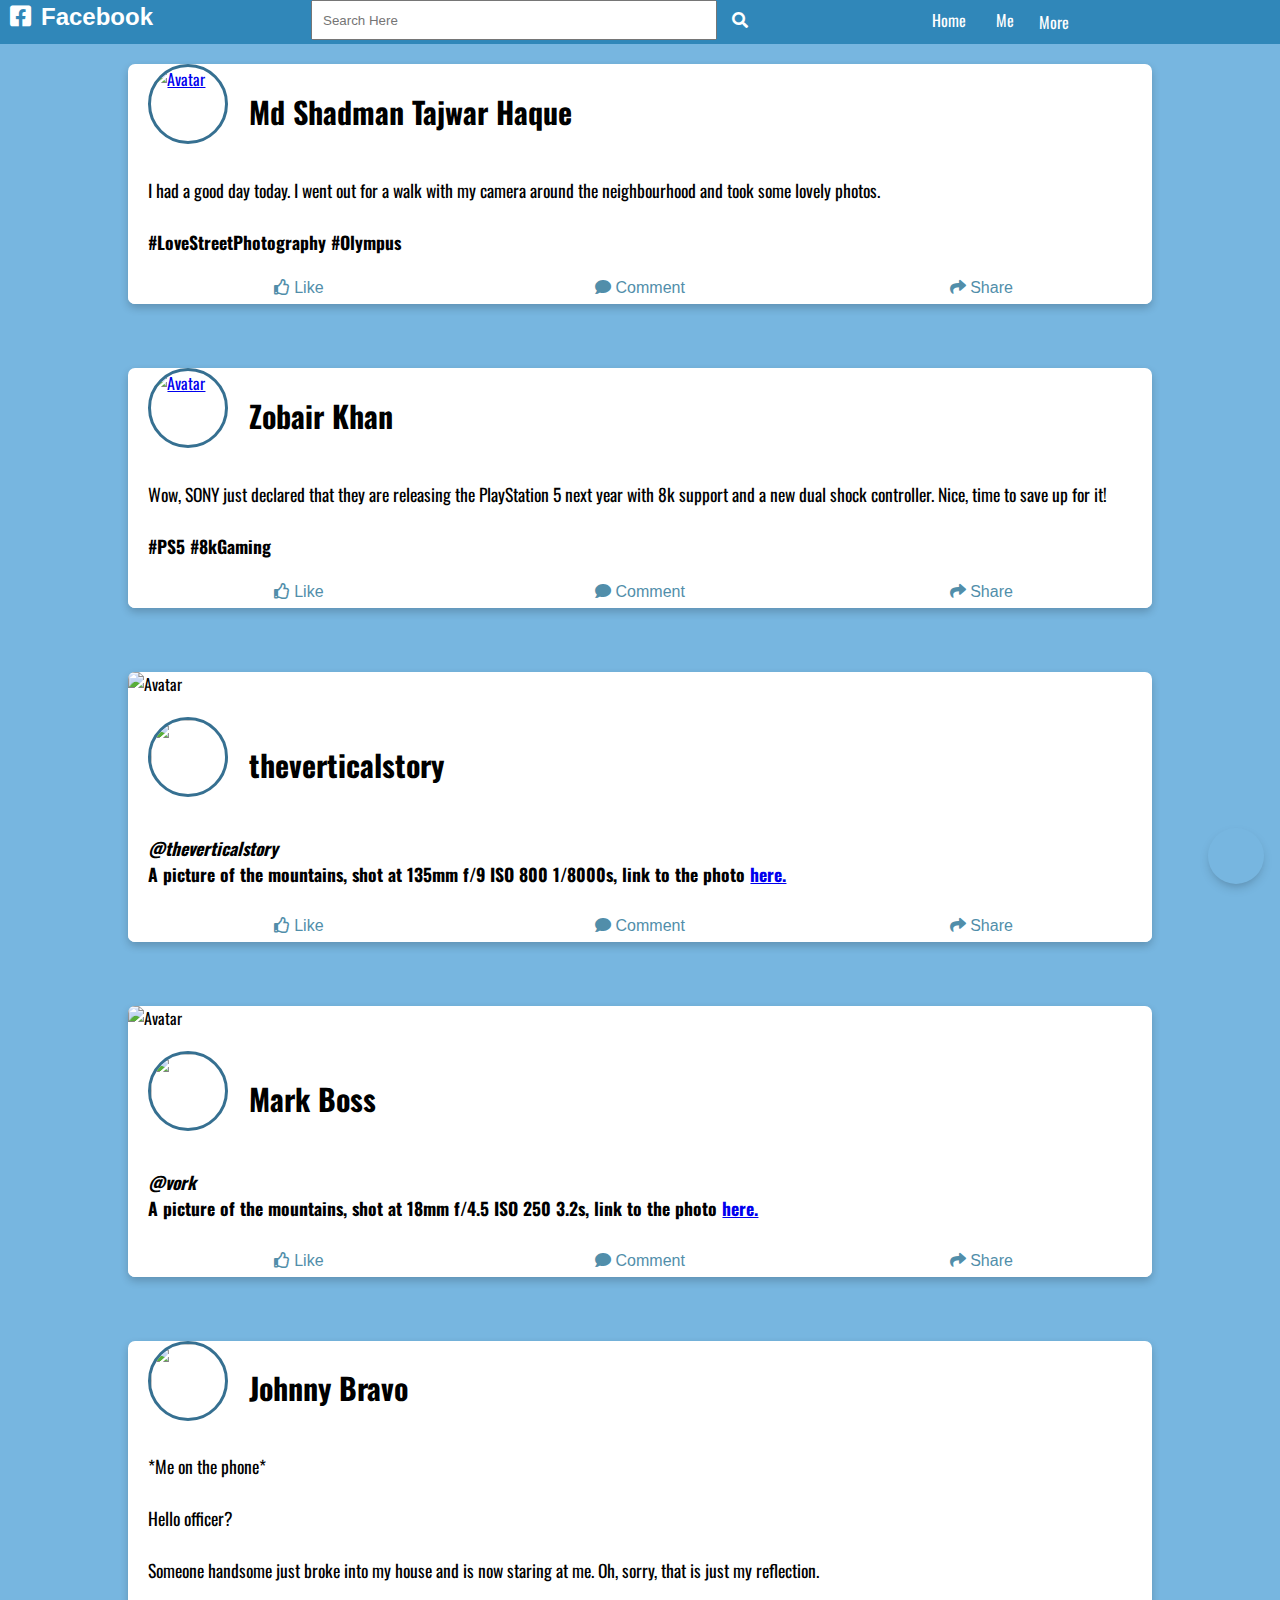
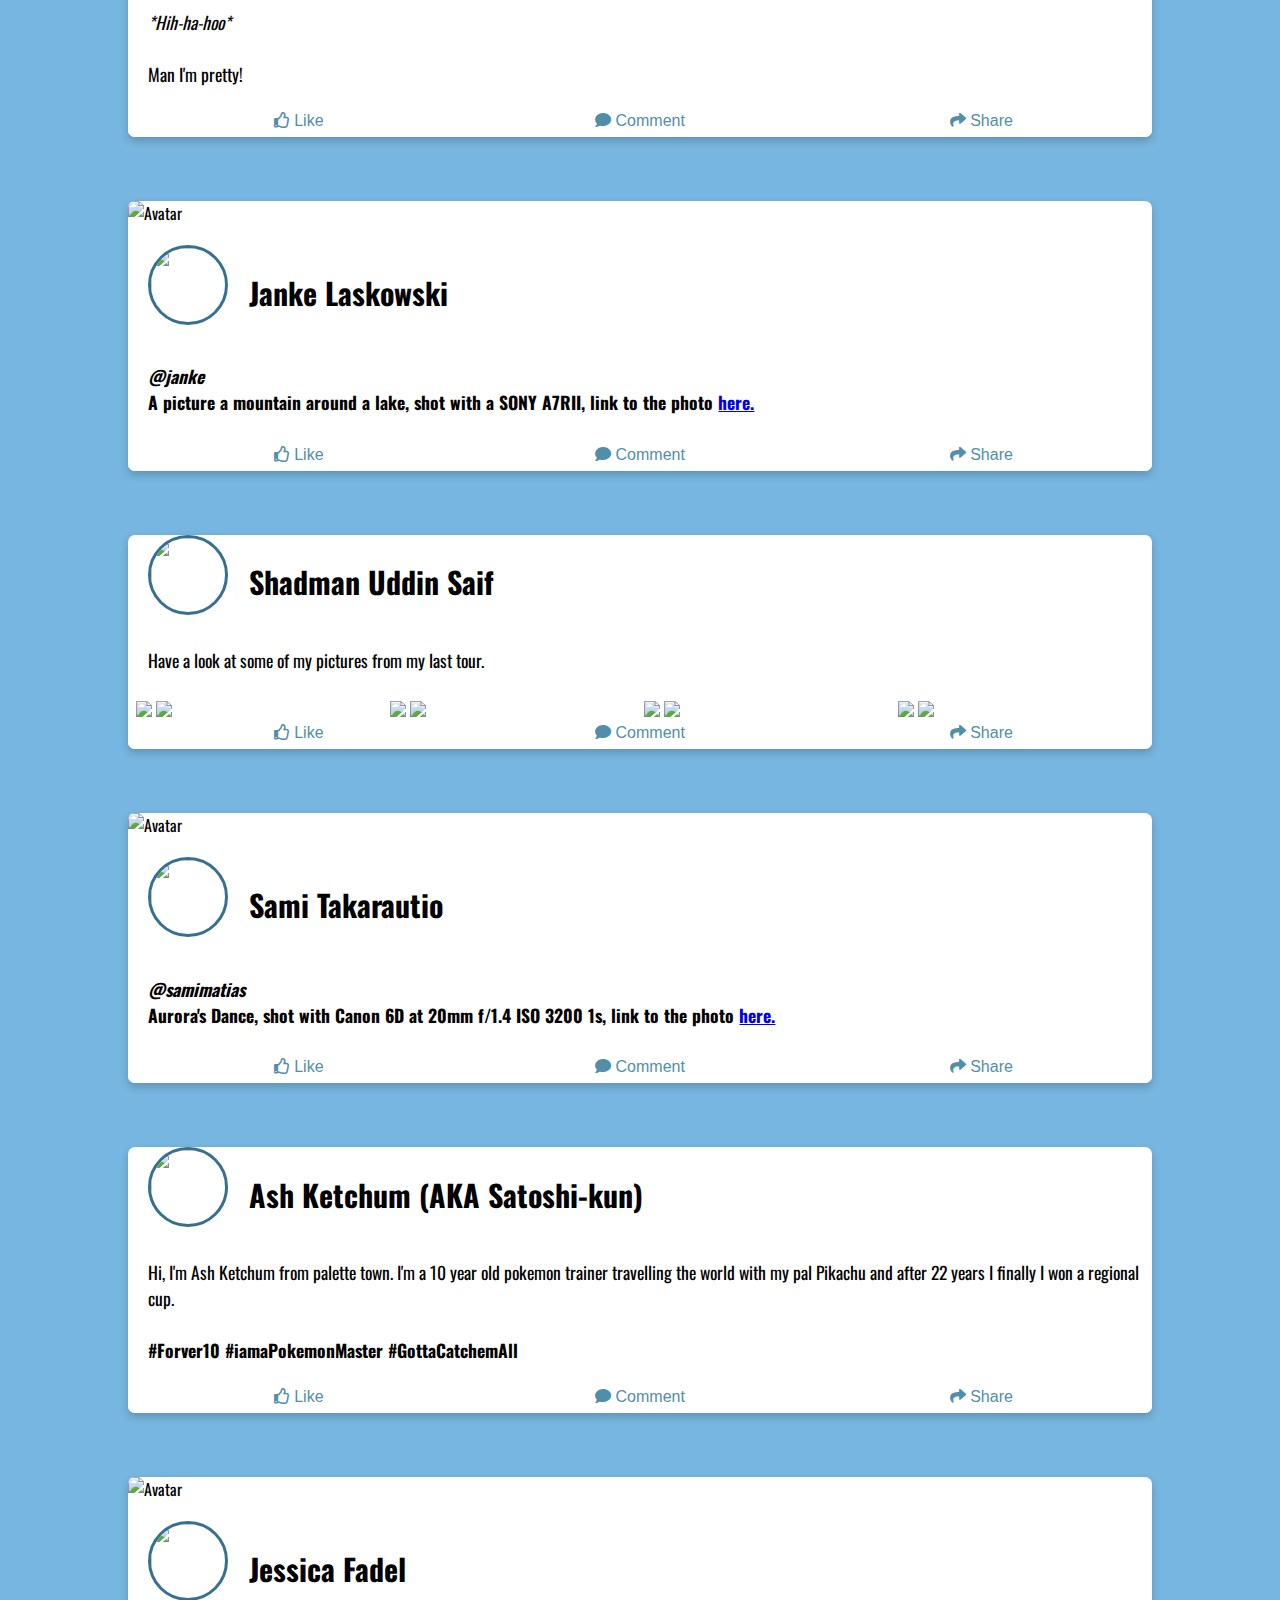
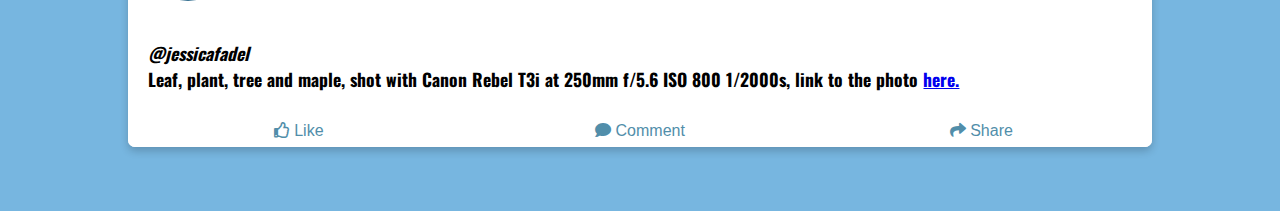
==== commit e108b652: "Add files via upload" ====
--- a/index.html
+++ b/index.html
@@ -33,7 +33,18 @@
           <li id="search-bar-container"><input type="text" name="" id="search-bar" placeholder="Search Here"><a href="#"><i class="fas fa-search"></i></a></li>
           <li><a href="#">Home</a></li>
           <li><a href="#">Me</a></li>
-          <li><a href="#">Settings</a></li>
+          <li>
+            <div class="dropdown">
+              <button class="dropbtn">More</button>
+              <div class="dropdown-content">
+                <a href="#">Activity Log</a>
+                <a href="#">News Feed Preferences</a>
+                <a href="#">Settings</a>
+                <a href="#">Log Out</a>
+              </div>
+            </div>
+          </li>
+          
         </ul>
       </nav>
       <a href="#main-menu-toggle" class="backdrop" tabindex="-1" aria-hidden="true" hidden></a>
@@ -256,16 +267,11 @@
     </div> <!--content item ends here-->
 
     <!--Floating Action Button-->
-    <nav class="floating-buttons"> 
-    
-      <a href="#" class="floating-ID" tooltip="Shadman Uddin Saif"></a>
-      
-      <a href="#" class="floating-ID" tooltip="Zobair Khan"></a>
-      
-      <a href="#" class="floating-ID" tooltip="Md Shadman Tajwar Haque"></a>
-  
-      <a class="floating-ID" tooltip="Messenger" href="#"></a>
-  
+    <nav class="floating-buttons">    
+      <a href="#" class="floating-ID" tooltip="Shadman Uddin Saif"></a>      
+      <a href="#" class="floating-ID" tooltip="Zobair Khan"></a>      
+      <a href="#" class="floating-ID" tooltip="Md Shadman Tajwar Haque"></a>  
+      <a class="floating-ID" tooltip="Messenger" href="#"></a>  
     </nav>
     <!--float ends here-->
 
--- a/css/main.css
+++ b/css/main.css
@@ -11,7 +11,7 @@
 header{
   padding: 0;
   margin: 0;
-  wi dth: 100%;
+  width: 100%;
   color: rgb(45, 107, 148);
   background-color: white;
 }
@@ -19,6 +19,8 @@
   font-family: 'Lucida Sans', 'Lucida Sans Regular', 'Lucida Grande', 'Lucida Sans Unicode', Geneva, Verdana, sans-serif;
   font-size: 1.5em;
 }
+
+
 
 /**/
 .floating-buttons {
@@ -386,6 +388,61 @@
   }
 }
 
+/*Dropdown*/
+
+.dropdown {
+  float: left;
+  align-self: left;
+  align-content: left;
+  overflow: hidden;
+  width: 100%;
+  height: auto;
+}
+
+.dropdown .dropbtn {
+  font-size: 16px;  
+  border: none;
+  outline: none;
+  color: white;
+  padding: 10px;
+  background-color: inherit;
+  font-family: inherit;
+  margin: 0;
+  width: 100%;
+}
+
+.navbar a:hover, .dropdown:hover .dropbtn {
+  background-color: rgb(48, 135, 185);
+}
+
+.dropdown-content {
+  display: none;
+  position: absolute;
+  background-color: rgb(94, 173, 219);
+  min-width: 160px;
+  box-shadow: 0px 8px 16px 0px rgba(0,0,0,0.2);
+  z-index: 1;
+}
+
+.dropdown-content a {
+  float: none;
+  color: white;
+  padding: 12px 16px;
+  text-decoration: none;
+  display: block;
+  text-align: center;
+}
+
+.dropdown-content a:hover {
+  background-color: rgb(48, 135, 185);
+}
+
+.dropdown:hover .dropdown-content {
+  display: block;
+}
+
+/*Dropdown*/
+
 /*
  Larger screen styling
  Horizontal menu
@@ -453,6 +510,79 @@
     background-color: rgb(96, 181, 230);
     color: white;
   }
+
+  
+/*Dropdown*/
+/*
+dark blue
+rgb(48, 135, 185)
+
+light blue
+rgb(96, 181, 230)
+*/
+
+
+/*Dropdown*/
+
+.dropdown {
+  float: left;
+  align-self: left;
+  align-content: left;
+  overflow: hidden;
+  width: 100%;
+  height: auto;
+  margin: 0;
+  padding: 0;
+}
+
+.dropdown .dropbtn {
+  font-size: 16px;  
+  border: none;
+  outline: none;
+  color: white;
+  padding: auto;
+  background-color: inherit;
+  font-family: inherit;
+  margin: 0;
+  width: 100%;
+}
+
+.dropdown:hover .dropbtn {
+  background-color: rgb(96, 181, 230);
+}
+
+.dropdown-content {
+  display: none;
+  position: relative;
+  background-color: rgb(94, 173, 219);
+  min-width: 160px;
+  box-shadow: 0px 8px 16px 0px rgba(0,0,0,0.2);
+  z-index: 1;
+}
+
+.dropdown-content a {
+  float: none;
+  color: white;
+  padding: 12px 16px;
+  text-decoration: none;
+  display: block;
+  text-align: center;
+}
+
+.dropdown-content a:hover {
+  background-color: rgb(96, 181, 230);
+}
+
+.dropdown:hover .dropdown-content {
+  display: block;
+}
+
+/*Dropdown*/
+
+
+
+/*Dropdown*/
+
 }
 
 /*
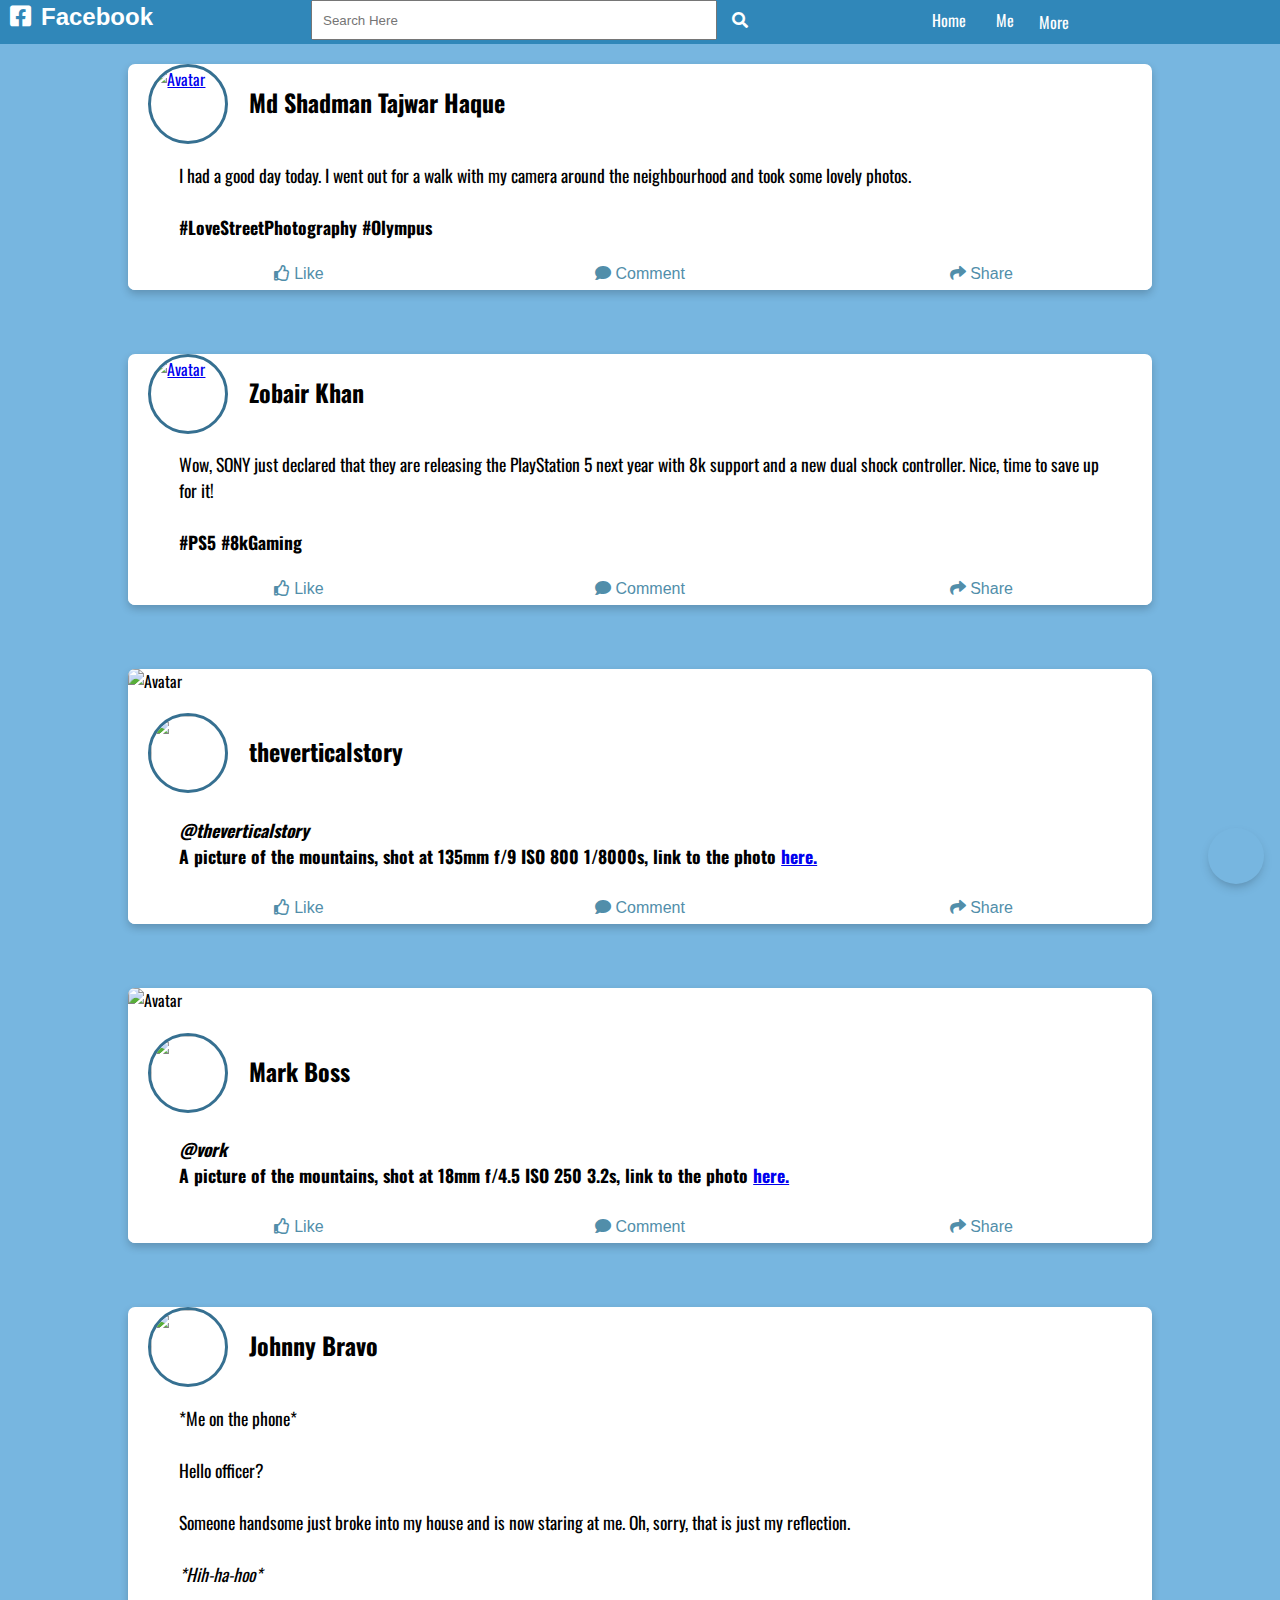
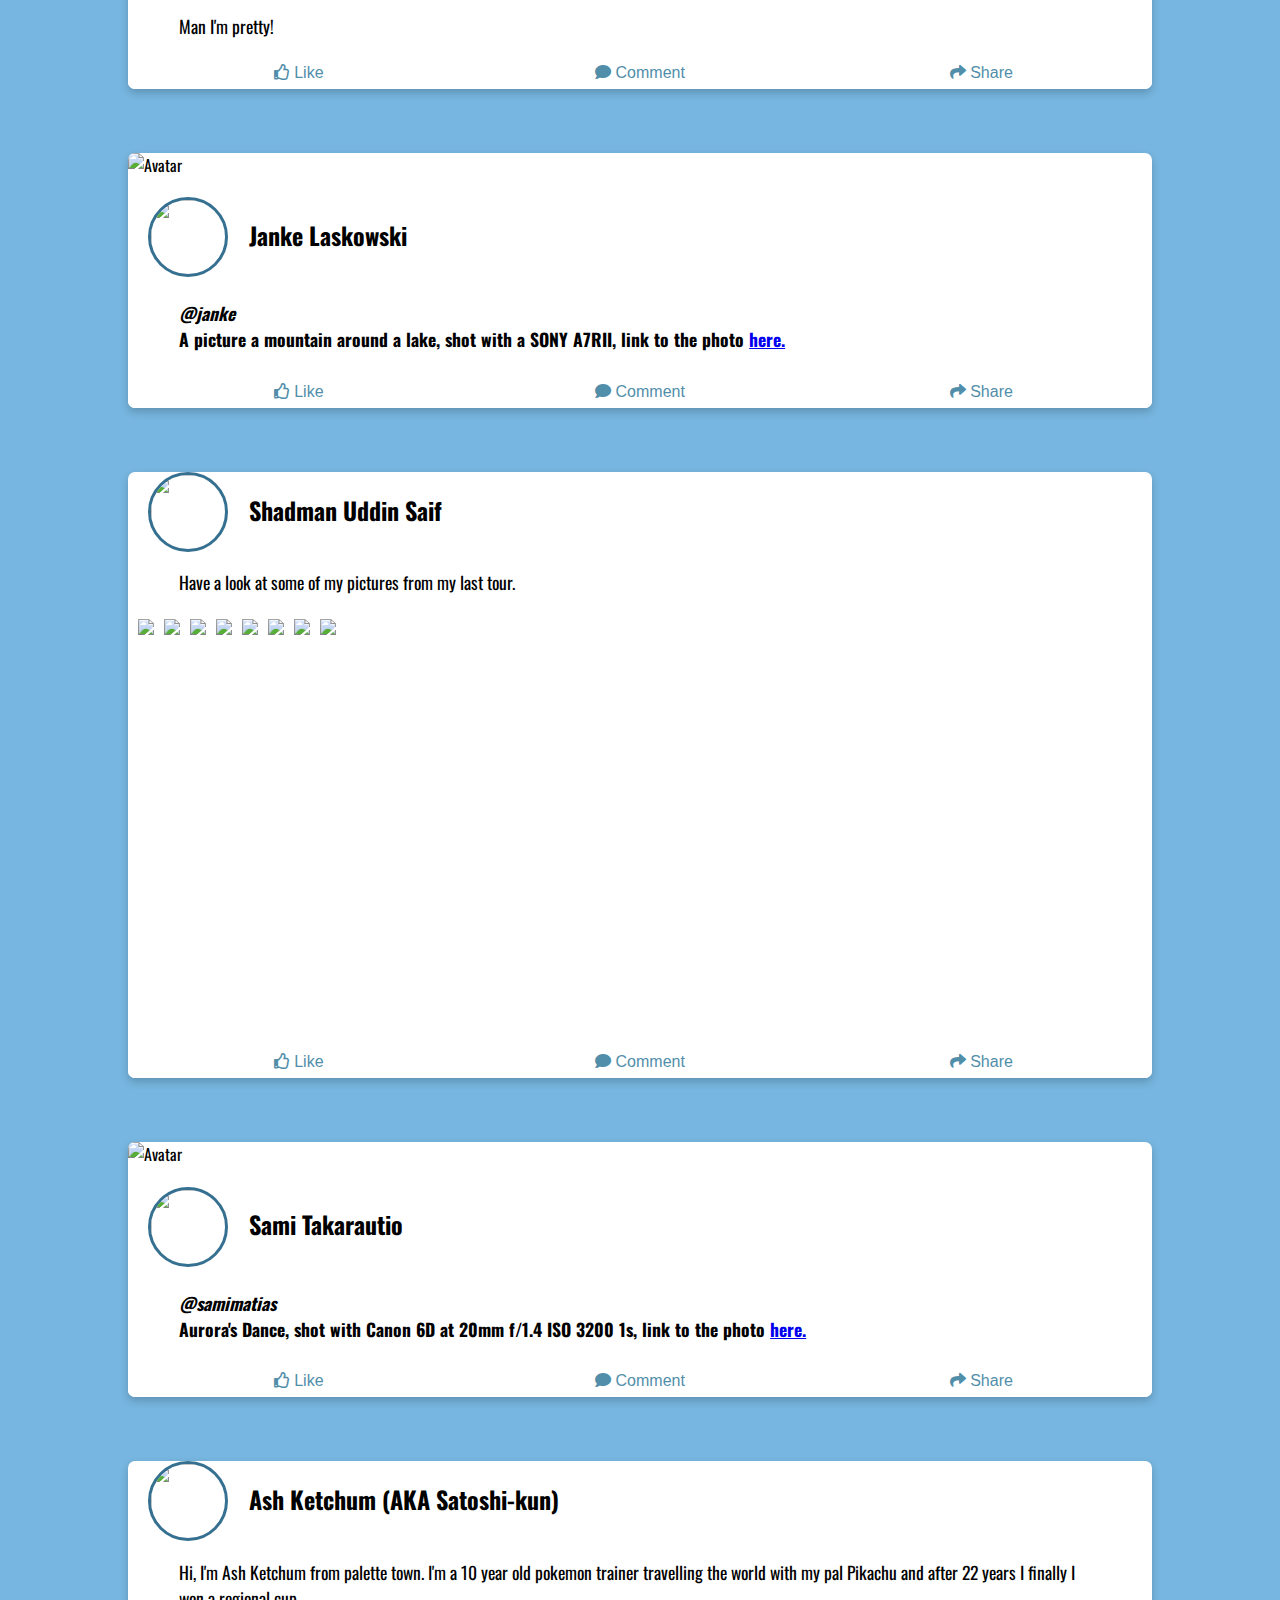
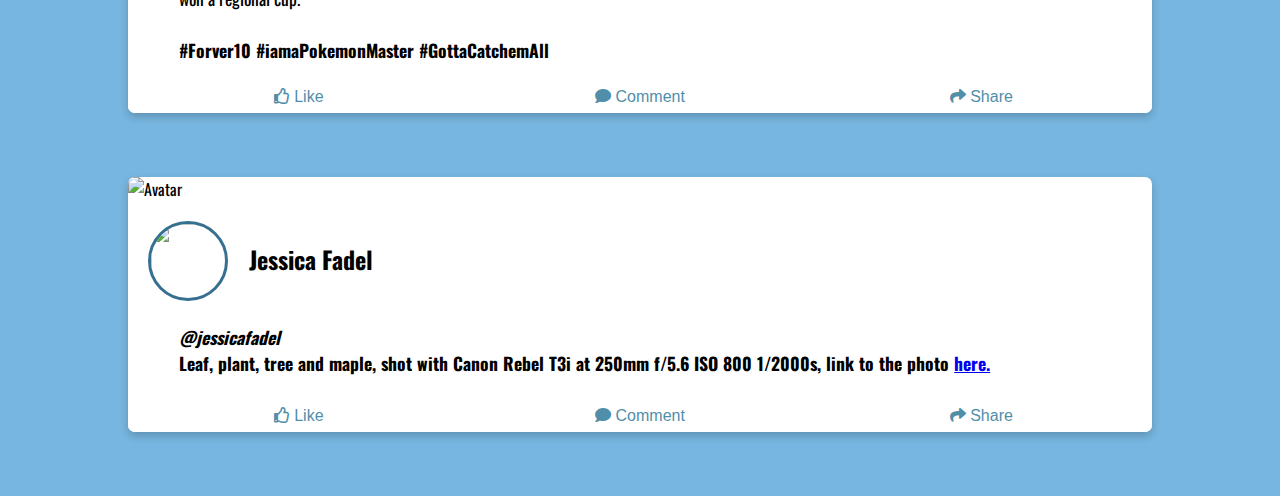
==== commit 7dbf3d19: "Add files via upload" ====
--- a/index.html
+++ b/index.html
@@ -43,8 +43,7 @@
                 <a href="#">Log Out</a>
               </div>
             </div>
-          </li>
-          
+          </li>          
         </ul>
       </nav>
       <a href="#main-menu-toggle" class="backdrop" tabindex="-1" aria-hidden="true" hidden></a>
@@ -185,22 +184,25 @@
         </div>
         <div class="container-gallery">
           <div class="container-gallery-row">
-            <div class="container-gallery-column">
-              <a href="https://images.unsplash.com/photo-1522364723953-452d3431c267?ixlib=rb-1.2.1&ixid=eyJhcHBfaWQiOjEyMDd9&auto=format&fit=crop&w=634&q=80"><img src="https://images.unsplash.com/photo-1522364723953-452d3431c267?ixlib=rb-1.2.1&ixid=eyJhcHBfaWQiOjEyMDd9&auto=format&fit=crop&w=634&q=80"></a>
-              <a href="https://images.unsplash.com/photo-1570133905349-eeee60c1343b?ixlib=rb-1.2.1&ixid=eyJhcHBfaWQiOjEyMDd9&auto=format&fit=crop&w=658&q=80"><img src="https://images.unsplash.com/photo-1570133905349-eeee60c1343b?ixlib=rb-1.2.1&ixid=eyJhcHBfaWQiOjEyMDd9&auto=format&fit=crop&w=658&q=80"></a>
-            </div>
-            <div class="container-gallery-column">
-              <a href="https://images.unsplash.com/photo-1569830413161-56fbb7b5df77?ixlib=rb-1.2.1&auto=format&fit=crop&w=658&q=80"><img src="https://images.unsplash.com/photo-1569830413161-56fbb7b5df77?ixlib=rb-1.2.1&auto=format&fit=crop&w=658&q=80"></a>
-              <a href="https://images.unsplash.com/photo-1567454712326-2840ab20b862?ixlib=rb-1.2.1&ixid=eyJhcHBfaWQiOjEyMDd9&auto=format&fit=crop&w=634&q=80"><img src="https://images.unsplash.com/photo-1567454712326-2840ab20b862?ixlib=rb-1.2.1&ixid=eyJhcHBfaWQiOjEyMDd9&auto=format&fit=crop&w=634&q=80"></a>
-            </div>
-            <div class="container-gallery-column">
-              <a href="https://images.unsplash.com/photo-1569168702113-42df5ac0a5af?ixlib=rb-1.2.1&ixid=eyJhcHBfaWQiOjEyMDd9&auto=format&fit=crop&w=675&q=80"><img src="https://images.unsplash.com/photo-1569168702113-42df5ac0a5af?ixlib=rb-1.2.1&ixid=eyJhcHBfaWQiOjEyMDd9&auto=format&fit=crop&w=675&q=80"></a>
-              <a href="https://images.unsplash.com/photo-1567629101712-2e9231b10487?ixlib=rb-1.2.1&ixid=eyJhcHBfaWQiOjEyMDd9&auto=format&fit=crop&w=634&q=80"><img src="https://images.unsplash.com/photo-1567629101712-2e9231b10487?ixlib=rb-1.2.1&ixid=eyJhcHBfaWQiOjEyMDd9&auto=format&fit=crop&w=634&q=80"></a>
-            </div>
-            <div class="container-gallery-column">
-              <a href="https://images.unsplash.com/photo-1562655966-663054e42737?ixlib=rb-1.2.1&ixid=eyJhcHBfaWQiOjEyMDd9&auto=format&fit=crop&w=675&q=80"><img src="https://images.unsplash.com/photo-1562655966-663054e42737?ixlib=rb-1.2.1&ixid=eyJhcHBfaWQiOjEyMDd9&auto=format&fit=crop&w=675&q=80"></a>
-              <a href="https://images.unsplash.com/photo-1554792998-80c29ca41cfb?ixlib=rb-1.2.1&ixid=eyJhcHBfaWQiOjEyMDd9&auto=format&fit=crop&w=616&q=80"><img src="https://images.unsplash.com/photo-1554792998-80c29ca41cfb?ixlib=rb-1.2.1&ixid=eyJhcHBfaWQiOjEyMDd9&auto=format&fit=crop&w=616&q=80"></a>
-            </div>
+            <!--
+            <div class="container-gallery-column">
+              
+            </div>
+            <div class="container-gallery-column">
+            </div>
+            <div class="container-gallery-column">
+            </div>
+            <div class="container-gallery-column">
+            </div>
+            -->
+            <a href="https://images.unsplash.com/photo-1522364723953-452d3431c267?ixlib=rb-1.2.1&ixid=eyJhcHBfaWQiOjEyMDd9&auto=format&fit=crop&w=634&q=80"><img src="https://images.unsplash.com/photo-1522364723953-452d3431c267?ixlib=rb-1.2.1&ixid=eyJhcHBfaWQiOjEyMDd9&auto=format&fit=crop&w=634&q=80"></a>
+            <a href="https://images.unsplash.com/photo-1570133905349-eeee60c1343b?ixlib=rb-1.2.1&ixid=eyJhcHBfaWQiOjEyMDd9&auto=format&fit=crop&w=658&q=80"><img src="https://images.unsplash.com/photo-1570133905349-eeee60c1343b?ixlib=rb-1.2.1&ixid=eyJhcHBfaWQiOjEyMDd9&auto=format&fit=crop&w=658&q=80"></a>
+            <a href="https://images.unsplash.com/photo-1569830413161-56fbb7b5df77?ixlib=rb-1.2.1&auto=format&fit=crop&w=658&q=80"><img src="https://images.unsplash.com/photo-1569830413161-56fbb7b5df77?ixlib=rb-1.2.1&auto=format&fit=crop&w=658&q=80"></a>
+            <a href="https://images.unsplash.com/photo-1567454712326-2840ab20b862?ixlib=rb-1.2.1&ixid=eyJhcHBfaWQiOjEyMDd9&auto=format&fit=crop&w=634&q=80"><img src="https://images.unsplash.com/photo-1567454712326-2840ab20b862?ixlib=rb-1.2.1&ixid=eyJhcHBfaWQiOjEyMDd9&auto=format&fit=crop&w=634&q=80"></a>
+            <a href="https://images.unsplash.com/photo-1569168702113-42df5ac0a5af?ixlib=rb-1.2.1&ixid=eyJhcHBfaWQiOjEyMDd9&auto=format&fit=crop&w=675&q=80"><img src="https://images.unsplash.com/photo-1569168702113-42df5ac0a5af?ixlib=rb-1.2.1&ixid=eyJhcHBfaWQiOjEyMDd9&auto=format&fit=crop&w=675&q=80"></a>
+            <a href="https://images.unsplash.com/photo-1567629101712-2e9231b10487?ixlib=rb-1.2.1&ixid=eyJhcHBfaWQiOjEyMDd9&auto=format&fit=crop&w=634&q=80"><img src="https://images.unsplash.com/photo-1567629101712-2e9231b10487?ixlib=rb-1.2.1&ixid=eyJhcHBfaWQiOjEyMDd9&auto=format&fit=crop&w=634&q=80"></a>
+            <a href="https://images.unsplash.com/photo-1562655966-663054e42737?ixlib=rb-1.2.1&ixid=eyJhcHBfaWQiOjEyMDd9&auto=format&fit=crop&w=675&q=80"><img src="https://images.unsplash.com/photo-1562655966-663054e42737?ixlib=rb-1.2.1&ixid=eyJhcHBfaWQiOjEyMDd9&auto=format&fit=crop&w=675&q=80"></a>
+            <a href="https://images.unsplash.com/photo-1554792998-80c29ca41cfb?ixlib=rb-1.2.1&ixid=eyJhcHBfaWQiOjEyMDd9&auto=format&fit=crop&w=616&q=80"><img src="https://images.unsplash.com/photo-1554792998-80c29ca41cfb?ixlib=rb-1.2.1&ixid=eyJhcHBfaWQiOjEyMDd9&auto=format&fit=crop&w=616&q=80"></a>
           </div>
         </div>
         <div class="card-buttons">
--- a/css/main.css
+++ b/css/main.css
@@ -163,8 +163,9 @@
 .profile-ID h2{
   display: block;
   margin-left: 2%;
-  font-size: 30px;
-}
+  font-size: 1.5em;
+}
+
 .profile-dp{
   display: block;
   border-radius: 50%;
@@ -177,8 +178,10 @@
 .container-text {
   display: block;
   font-size: 1.1em;
-  margin-left: 2%;
-}
+  margin-left: 5%;
+  margin-right: 5%;
+}
+
 .card-image {
   display: flex;
   border-radius: 7px 7px 0 0;
@@ -222,31 +225,37 @@
 .container-gallery{
   margin: 0;
   padding: 0;
+  padding-left: 10px;
+  width: 250px;
+  height: 433px;
+  object-fit: cover;
 }
 .container-gallery-row{
   display: flex;
-  flex-wrap: wrap;
-  padding: 0 4px;
-}
+  overflow: scroll;
+  scroll-behavior: smooth;
+  width: 100%;
+  height: 433px;
+  overflow-x: scroll;
+  object-fit: cover;
+}
+/*
 .container-gallery-column{
   flex: 25%;
   max-width: 25%;
   padding: 0 4px;
 }
-
-.container-gallery-column img {
-  margin-top: 8px;
+*/
+.container-gallery-row img {
   vertical-align: middle;
-  width: 100%;
+  width: auto;
+  height: 433px;
+  padding-right: 10px;
+  object-fit: cover;
 }
 
 /* Responsive layout - makes a two column-layout instead of four columns */
-@media screen and (max-width: 800px) {
-  .container-gallery-column {
-    flex: 50%;
-    max-width: 50%;
-  }
-}
+
 
 /**/
 
@@ -583,6 +592,12 @@
 
 /*Dropdown*/
 
+/*Gallery layout*/
+.container-gallery{
+  width: 100%;
+  height: auto;
+}
+
 }
 
 /*
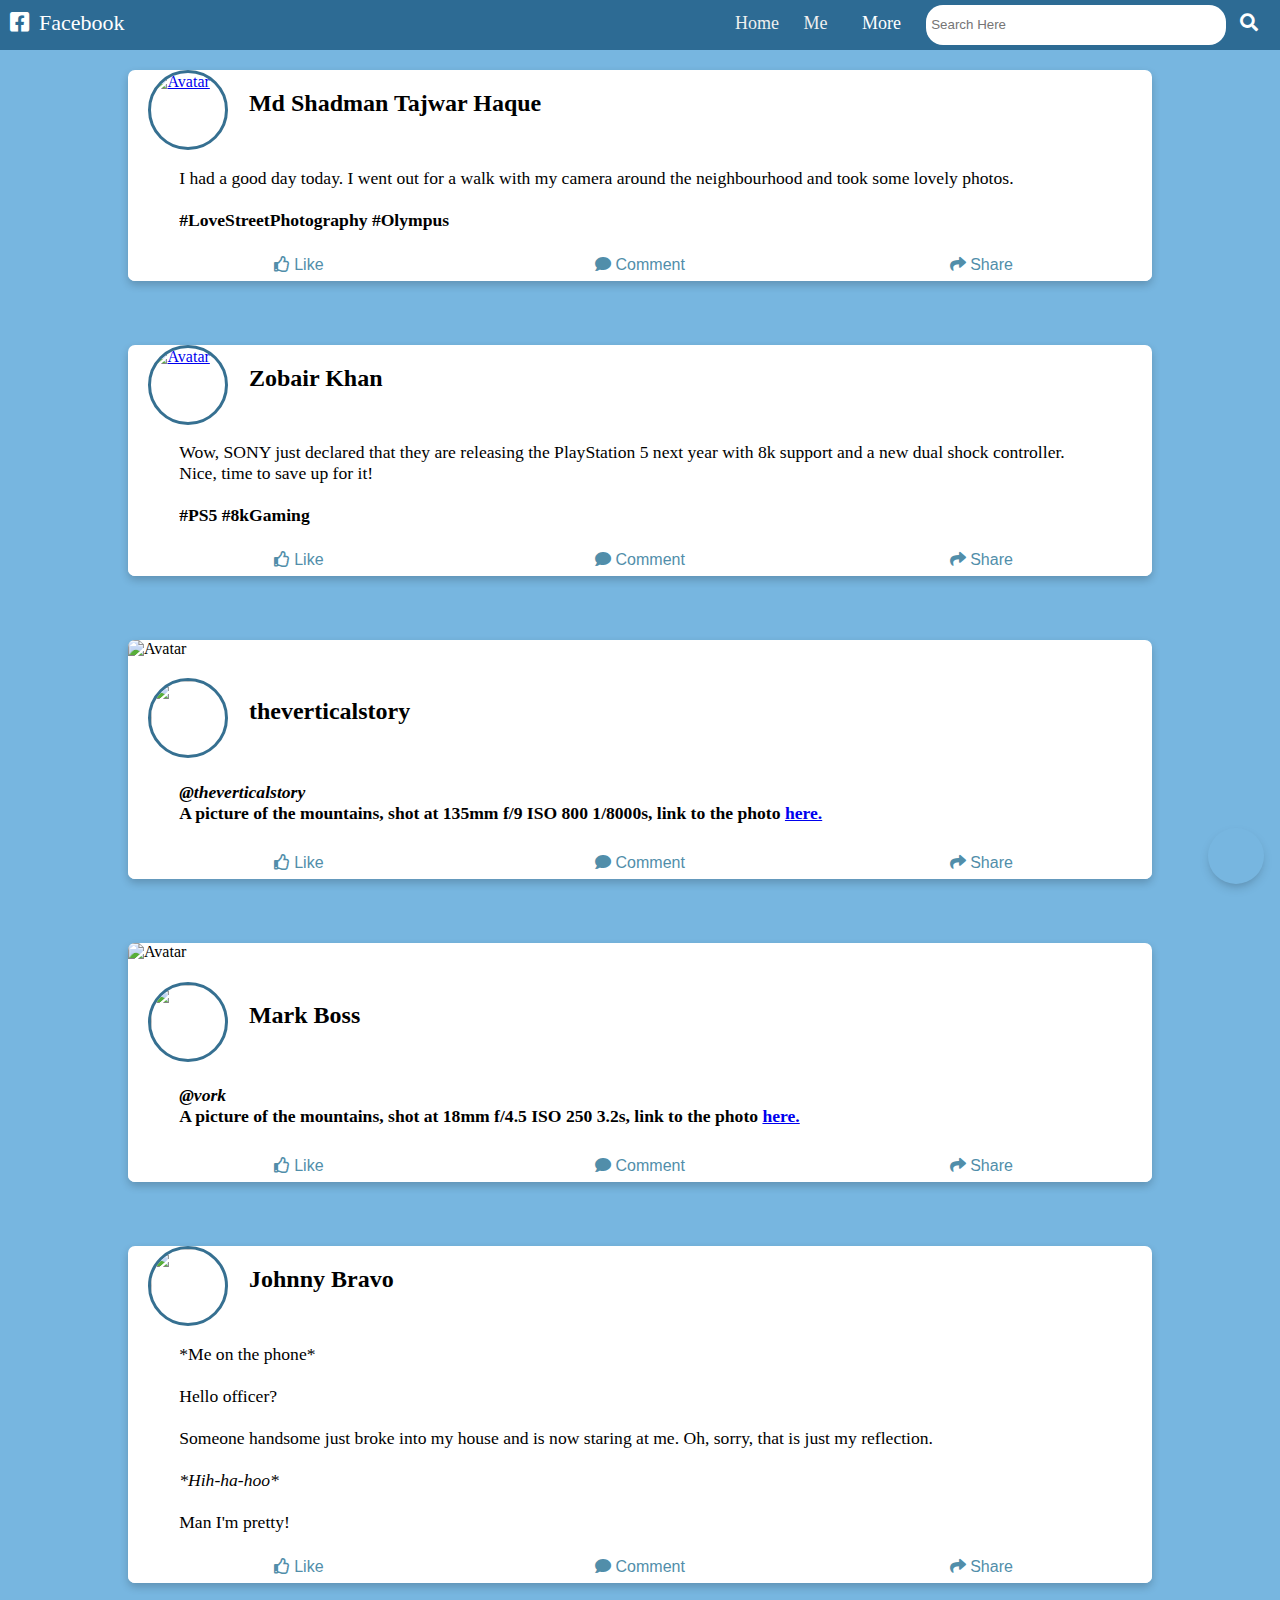
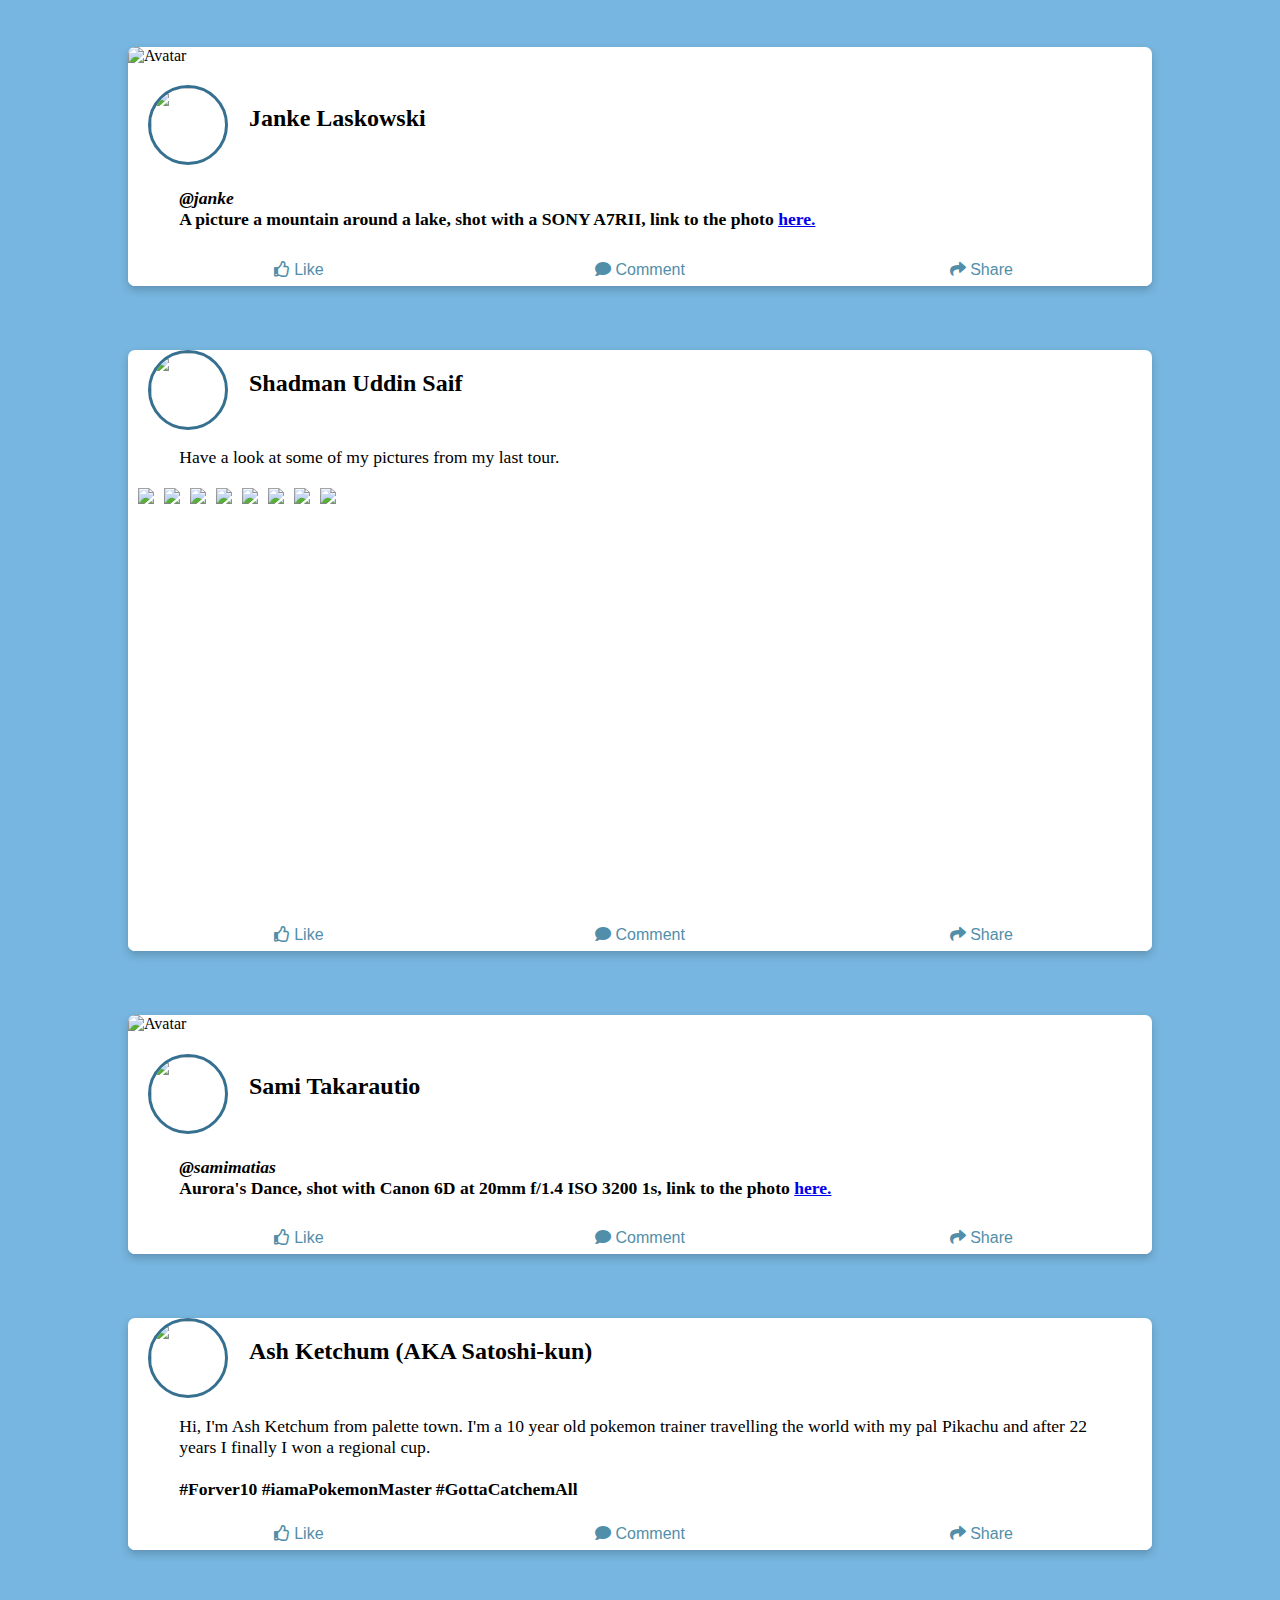
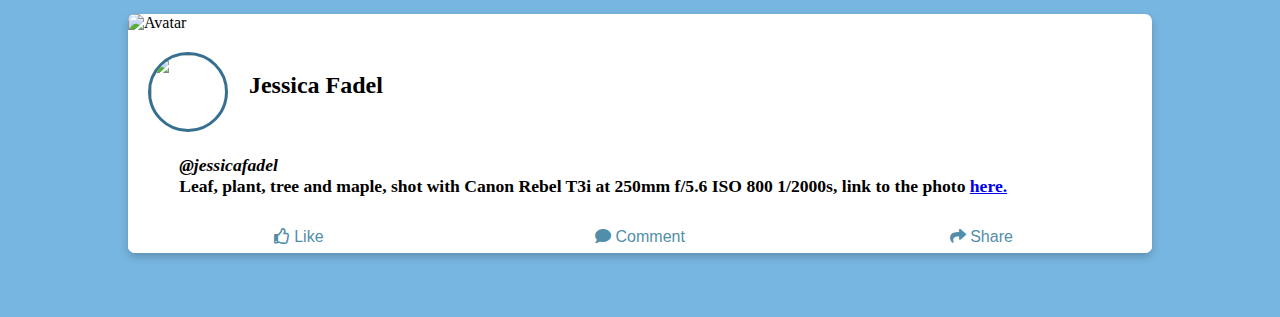
==== commit 4391c7d4: "Add files via upload" ====
--- a/index.html
+++ b/index.html
@@ -1,69 +1,79 @@
 <!DOCTYPE html>
 <html lang="en">
+
 <head>
-    <meta charset="UTF-8">
-    <meta name="viewport" content="width=device-width, initial-scale=1.0">
-    <meta http-equiv="X-UA-Compatible" content="ie=edge">
-    <link href="https://cdnjs.cloudflare.com/ajax/libs/font-awesome/5.11.2/css/all.css" rel="stylesheet">
-    <link rel="stylesheet" href="css/main.css">
-    <link href="https://fonts.googleapis.com/css?family=Oswald&display=swap" rel="stylesheet">
-    <title>WDD</title>
+  <meta charset="UTF-8">
+  <meta name="viewport" content="width=device-width, initial-scale=1.0">
+  <meta http-equiv="X-UA-Compatible" content="ie=edge">
+  <title>Home</title>
+  <link href="https://cdnjs.cloudflare.com/ajax/libs/font-awesome/5.11.2/css/all.css" rel="stylesheet">
+  <link href="https://fonts.googleapis.com/css?family=Oswald&display=swap" rel="stylesheet">
+  <link rel="stylesheet" href="css/floating-chathead.css">
+  <link rel="stylesheet" href="css/navbar.css">
+  <link rel="stylesheet" href="css/main.css">
 </head>
+
 <body>
 
-   <!--Nav bar-->
-<!--Different Navbar with working hamburger menu-->
-    <header>
-      <a href="#main-menu" id="main-menu-toggle" class="menu-toggle" aria-label="Open main menu">
-        <span class="sr-only"></span>
-        <span class="fa fa-bars" aria-hidden="true"></span>
-      </a>
-      
-      <h1 class="logo"><i class="fab fa-facebook-square" style="padding-right: 10px;"></i>Facebook</h1>
-      
-      <nav id="main-menu" class="main-menu" aria-label="Main menu">
-        <a href="#main-menu-toggle"
-           id="main-menu-close"
-           class="menu-close"
-           aria-label="Close main menu">
-          <span class="sr-only"></span>
-          <span class="fa fa-close" aria-hidden="true"></span>
-        </a>
-        <ul>
-          <li id="search-bar-container"><input type="text" name="" id="search-bar" placeholder="Search Here"><a href="#"><i class="fas fa-search"></i></a></li>
-          <li><a href="#">Home</a></li>
-          <li><a href="#">Me</a></li>
-          <li>
-            <div class="dropdown">
-              <button class="dropbtn">More</button>
-              <div class="dropdown-content">
-                <a href="#">Activity Log</a>
-                <a href="#">News Feed Preferences</a>
-                <a href="#">Settings</a>
-                <a href="#">Log Out</a>
-              </div>
-            </div>
-          </li>          
-        </ul>
-      </nav>
-      <a href="#main-menu-toggle" class="backdrop" tabindex="-1" aria-hidden="true" hidden></a>
-    </header>
-<!--ends here-->
-
-  
-
-  <section class="body-content"> <!--All content goes here-->
+  <!-- Navbar -->
+  <div class="nav">
+    <input type="checkbox" id="nav-check">
+    <div class="nav-header">
+      <div class="nav-title">
+        <i class="fab fa-facebook-square" style="padding-right: 10px;"></i>Facebook
+      </div>
+
+    </div>
+    <div class="nav-btn">
+      <label for="nav-check">
+        <span></span>
+        <span></span>
+        <span></span>
+      </label>
+    </div>
+
+    <div class="nav-links">
+      <a href="index.html">Home</a>
+      <a href="me.html">Me</a>
+      <!-- dropdown -->
+      <div class="dropdown">
+        <a class="dropbtn">More</a>
+        <div class="dropdown-content">
+          <a href="#">Activity Log</a>
+          <a href="#">News Feed Preferences</a>
+          <a href="#">Settings</a>
+          <a href="#">Log Out</a>
+        </div>
+      </div>
+      <span id="search-bar-container">
+        <input type="text" name="" id="search-bar" placeholder=" Search Here">
+        <a href="#"><i class="fas fa-search"></i></a>
+      </span>
+      <!-- dropdown -->
+    </div>
+  </div>
+  <!-- Navbar -->
+
+
+
+  <section class="body-content">
+    <!--All content goes here-->
 
     <!--Content here-->
 
     <div class="container-content">
       <div class="card">
         <div class="profile-ID">
-          <a href="https://scontent.fdac9-1.fna.fbcdn.net/v/t1.0-9/50849862_2282280998451225_6465057573081972736_n.jpg?_nc_cat=103&_nc_oc=AQlS9zfNHvVbLMGDkf8sNzR19IjOVQbkNg8QLNXsHyoSmQ7Yy9Q4o7qaZaaIcrlF098&_nc_ht=scontent.fdac9-1.fna&oh=faf9e191fc3b21cedbeb77576f48e6e0&oe=5E3CE937"><img class="profile-dp" src="https://scontent.fdac9-1.fna.fbcdn.net/v/t1.0-9/50849862_2282280998451225_6465057573081972736_n.jpg?_nc_cat=103&_nc_oc=AQlS9zfNHvVbLMGDkf8sNzR19IjOVQbkNg8QLNXsHyoSmQ7Yy9Q4o7qaZaaIcrlF098&_nc_ht=scontent.fdac9-1.fna&oh=faf9e191fc3b21cedbeb77576f48e6e0&oe=5E3CE937" alt="Avatar"></a>
+          <a
+            href="https://scontent.fdac9-1.fna.fbcdn.net/v/t1.0-9/50849862_2282280998451225_6465057573081972736_n.jpg?_nc_cat=103&_nc_oc=AQlS9zfNHvVbLMGDkf8sNzR19IjOVQbkNg8QLNXsHyoSmQ7Yy9Q4o7qaZaaIcrlF098&_nc_ht=scontent.fdac9-1.fna&oh=faf9e191fc3b21cedbeb77576f48e6e0&oe=5E3CE937"><img
+              class="profile-dp"
+              src="https://scontent.fdac9-1.fna.fbcdn.net/v/t1.0-9/50849862_2282280998451225_6465057573081972736_n.jpg?_nc_cat=103&_nc_oc=AQlS9zfNHvVbLMGDkf8sNzR19IjOVQbkNg8QLNXsHyoSmQ7Yy9Q4o7qaZaaIcrlF098&_nc_ht=scontent.fdac9-1.fna&oh=faf9e191fc3b21cedbeb77576f48e6e0&oe=5E3CE937"
+              alt="Avatar"></a>
           <h2><b>Md Shadman Tajwar Haque</b></h2>
         </div>
         <div class="container-text">
-          <p>I had a good day today. I went out for a walk with my camera around the neighbourhood and took some lovely photos.<b><br><br> #LoveStreetPhotography #Olympus</b></p>
+          <p>I had a good day today. I went out for a walk with my camera around the neighbourhood and took some lovely
+            photos.<b><br><br> #LoveStreetPhotography #Olympus</b></p>
         </div>
         <div class="card-buttons">
           <button class="card-like-button" type="button" name="button"><i class="far fa-thumbs-up"></i> Like</button>
@@ -79,69 +89,97 @@
     <div class="container-content">
       <div class="card">
         <div class="profile-ID">
-          <a href="https://scontent.fdac9-1.fna.fbcdn.net/v/t1.0-9/17629991_1486479121365062_5141542665811721158_n.jpg?_nc_cat=104&_nc_oc=AQkW-bvibaRnhHuF1_hnH-jo121a6uH0boL8yrxoX1g1fTNp_1BX3PzzyEZTOdq1yIY&_nc_ht=scontent.fdac9-1.fna&oh=87663c70b2b61dc451951552f6481655&oe=5E260ACF"><img class="profile-dp" src="https://scontent.fdac9-1.fna.fbcdn.net/v/t1.0-9/17629991_1486479121365062_5141542665811721158_n.jpg?_nc_cat=104&_nc_oc=AQkW-bvibaRnhHuF1_hnH-jo121a6uH0boL8yrxoX1g1fTNp_1BX3PzzyEZTOdq1yIY&_nc_ht=scontent.fdac9-1.fna&oh=87663c70b2b61dc451951552f6481655&oe=5E260ACF" alt="Avatar"></a>
+          <a
+            href="https://scontent.fdac9-1.fna.fbcdn.net/v/t1.0-9/17629991_1486479121365062_5141542665811721158_n.jpg?_nc_cat=104&_nc_oc=AQkW-bvibaRnhHuF1_hnH-jo121a6uH0boL8yrxoX1g1fTNp_1BX3PzzyEZTOdq1yIY&_nc_ht=scontent.fdac9-1.fna&oh=87663c70b2b61dc451951552f6481655&oe=5E260ACF"><img
+              class="profile-dp"
+              src="https://scontent.fdac9-1.fna.fbcdn.net/v/t1.0-9/17629991_1486479121365062_5141542665811721158_n.jpg?_nc_cat=104&_nc_oc=AQkW-bvibaRnhHuF1_hnH-jo121a6uH0boL8yrxoX1g1fTNp_1BX3PzzyEZTOdq1yIY&_nc_ht=scontent.fdac9-1.fna&oh=87663c70b2b61dc451951552f6481655&oe=5E260ACF"
+              alt="Avatar"></a>
           <h2><b>Zobair Khan</b></h2>
         </div>
         <div class="container-text">
-          <p>Wow, SONY just declared that they are releasing the PlayStation 5 next year with 8k support and a new dual shock controller. Nice, time to save up for it!<br><br><b>#PS5 #8kGaming</b></p>
-        </div>
-        <div class="card-buttons">
-          <button class="card-like-button" type="button" name="button"><i class="far fa-thumbs-up"></i> Like</button>
-          <button class="card-button" type="button" name="button"><i class="fas fa-comment"></i> Comment</button>
-          <button class="card-button" type="button" name="button"><i class="fas fa-share"></i> Share</button>
-        </div>
-      </div>
-    </div>
-
-    <!--ends-->    
-
-    <div class="container-content"> <!--Content item-->
-      <div class="card">
-        <img class="card-image" src="https://images.unsplash.com/photo-1570171278960-d6c2b316f3b1?ixlib=rb-1.2.1&ixid=eyJhcHBfaWQiOjEyMDd9&auto=format&fit=crop&w=1050&q=80" alt="Avatar" style="width:100%">
-        <div class="profile-ID">
-          <a href="https://images.unsplash.com/photo-1569001821155-104016a820c7?ixlib=rb-1.2.1&auto=format&fit=crop&w=720&q=80"><img class="profile-dp" src="https://images.unsplash.com/photo-1569001821155-104016a820c7?ixlib=rb-1.2.1&auto=format&fit=crop&w=720&q=80" alt=""></a>
+          <p>Wow, SONY just declared that they are releasing the PlayStation 5 next year with 8k support and a new dual
+            shock controller. Nice, time to save up for it!<br><br><b>#PS5 #8kGaming</b></p>
+        </div>
+        <div class="card-buttons">
+          <button class="card-like-button" type="button" name="button"><i class="far fa-thumbs-up"></i> Like</button>
+          <button class="card-button" type="button" name="button"><i class="fas fa-comment"></i> Comment</button>
+          <button class="card-button" type="button" name="button"><i class="fas fa-share"></i> Share</button>
+        </div>
+      </div>
+    </div>
+
+    <!--ends-->
+
+    <div class="container-content">
+      <!--Content item-->
+      <div class="card">
+        <img class="card-image"
+          src="https://images.unsplash.com/photo-1570171278960-d6c2b316f3b1?ixlib=rb-1.2.1&ixid=eyJhcHBfaWQiOjEyMDd9&auto=format&fit=crop&w=1050&q=80"
+          alt="Avatar" style="width:100%">
+        <div class="profile-ID">
+          <a
+            href="https://images.unsplash.com/photo-1569001821155-104016a820c7?ixlib=rb-1.2.1&auto=format&fit=crop&w=720&q=80"><img
+              class="profile-dp"
+              src="https://images.unsplash.com/photo-1569001821155-104016a820c7?ixlib=rb-1.2.1&auto=format&fit=crop&w=720&q=80"
+              alt=""></a>
           <h2><b>theverticalstory</b></h2>
         </div>
-        <div class="container-text">                    
-          <h4><i>@theverticalstory</i><br>A picture of the mountains, shot at 135mm f/9 ISO 800 1/8000s, link to the photo <a href="https://images.unsplash.com/photo-1570171278960-d6c2b316f3b1?ixlib=rb-1.2.1&ixid=eyJhcHBfaWQiOjEyMDd9&auto=format&fit=crop&w=1050&q=80">here.</a></h4>
-        </div>
-        <div class="card-buttons">
-          <button class="card-like-button" type="button" name="button"><i class="far fa-thumbs-up"></i> Like</button>
-          <button class="card-button" type="button" name="button"><i class="fas fa-comment"></i> Comment</button>
-          <button class="card-button" type="button" name="button"><i class="fas fa-share"></i> Share</button>
-        </div>
-      </div>
-    </div> <!--content item ends here-->
-
-    <div class="container-content"> <!--Content item-->
-      <div class="card">
-        <img class="card-image" src="https://images.unsplash.com/photo-1569834381156-7b735e41e57d?ixlib=rb-1.2.1&ixid=eyJhcHBfaWQiOjEyMDd9&auto=format&fit=crop&w=1489&q=80" alt="Avatar" style="width:100%">
-        
-        <div class="profile-ID">
-          <a href="https://images.unsplash.com/photo-1567324216289-97cc4134f626?ixlib=rb-1.2.1&ixid=eyJhcHBfaWQiOjEyMDd9&auto=format&fit=crop&w=700&q=80"><img class="profile-dp" src="https://images.unsplash.com/photo-1567324216289-97cc4134f626?ixlib=rb-1.2.1&ixid=eyJhcHBfaWQiOjEyMDd9&auto=format&fit=crop&w=700&q=80" alt=""></a>
+        <div class="container-text">
+          <h4><i>@theverticalstory</i><br>A picture of the mountains, shot at 135mm f/9 ISO 800 1/8000s, link to the
+            photo <a
+              href="https://images.unsplash.com/photo-1570171278960-d6c2b316f3b1?ixlib=rb-1.2.1&ixid=eyJhcHBfaWQiOjEyMDd9&auto=format&fit=crop&w=1050&q=80">here.</a>
+          </h4>
+        </div>
+        <div class="card-buttons">
+          <button class="card-like-button" type="button" name="button"><i class="far fa-thumbs-up"></i> Like</button>
+          <button class="card-button" type="button" name="button"><i class="fas fa-comment"></i> Comment</button>
+          <button class="card-button" type="button" name="button"><i class="fas fa-share"></i> Share</button>
+        </div>
+      </div>
+    </div>
+    <!--content item ends here-->
+
+    <div class="container-content">
+      <!--Content item-->
+      <div class="card">
+        <img class="card-image"
+          src="https://images.unsplash.com/photo-1569834381156-7b735e41e57d?ixlib=rb-1.2.1&ixid=eyJhcHBfaWQiOjEyMDd9&auto=format&fit=crop&w=1489&q=80"
+          alt="Avatar" style="width:100%">
+
+        <div class="profile-ID">
+          <a
+            href="https://images.unsplash.com/photo-1567324216289-97cc4134f626?ixlib=rb-1.2.1&ixid=eyJhcHBfaWQiOjEyMDd9&auto=format&fit=crop&w=700&q=80"><img
+              class="profile-dp"
+              src="https://images.unsplash.com/photo-1567324216289-97cc4134f626?ixlib=rb-1.2.1&ixid=eyJhcHBfaWQiOjEyMDd9&auto=format&fit=crop&w=700&q=80"
+              alt=""></a>
           <h2><b>Mark Boss</b></h2>
         </div>
         <div class="container-text">
-          <h4><i>@vork</i><br>A picture of the mountains, shot at 18mm f/4.5 ISO 250 3.2s, link to the photo <a href="https://images.unsplash.com/photo-1569834381156-7b735e41e57d?ixlib=rb-1.2.1&ixid=eyJhcHBfaWQiOjEyMDd9&auto=format&fit=crop&w=1489&q=80">here.</a></h4>
-        </div>
-        <div class="card-buttons">
-          <button class="card-like-button" type="button" name="button"><i class="far fa-thumbs-up"></i> Like</button>
-          <button class="card-button" type="button" name="button"><i class="fas fa-comment"></i> Comment</button>
-          <button class="card-button" type="button" name="button"><i class="fas fa-share"></i> Share</button>
-        </div>
-      </div>
-    </div> <!--content item ends here-->
+          <h4><i>@vork</i><br>A picture of the mountains, shot at 18mm f/4.5 ISO 250 3.2s, link to the photo <a
+              href="https://images.unsplash.com/photo-1569834381156-7b735e41e57d?ixlib=rb-1.2.1&ixid=eyJhcHBfaWQiOjEyMDd9&auto=format&fit=crop&w=1489&q=80">here.</a>
+          </h4>
+        </div>
+        <div class="card-buttons">
+          <button class="card-like-button" type="button" name="button"><i class="far fa-thumbs-up"></i> Like</button>
+          <button class="card-button" type="button" name="button"><i class="fas fa-comment"></i> Comment</button>
+          <button class="card-button" type="button" name="button"><i class="fas fa-share"></i> Share</button>
+        </div>
+      </div>
+    </div>
+    <!--content item ends here-->
 
     <!--Content here-->
 
     <div class="container-content">
       <div class="card">
         <div class="profile-ID">
-          <a href="https://i.ebayimg.com/images/g/hj8AAOSwBahVJ5x4/s-l400.jpg"><img class="profile-dp" src="https://i.ebayimg.com/images/g/hj8AAOSwBahVJ5x4/s-l400.jpg" alt=""></a>
+          <a href="https://i.ebayimg.com/images/g/hj8AAOSwBahVJ5x4/s-l400.jpg"><img class="profile-dp"
+              src="https://i.ebayimg.com/images/g/hj8AAOSwBahVJ5x4/s-l400.jpg" alt=""></a>
           <h2><b>Johnny Bravo</b></h2>
         </div>
         <div class="container-text">
-          <p>*Me on the phone*<br><br>Hello officer?<br><br>Someone handsome just broke into my house and is now staring at me. Oh, sorry, that is just my reflection.<br><br><i>*Hih-ha-hoo*<br><br></i>Man I'm pretty!</p>
+          <p>*Me on the phone*<br><br>Hello officer?<br><br>Someone handsome just broke into my house and is now staring
+            at me. Oh, sorry, that is just my reflection.<br><br><i>*Hih-ha-hoo*<br><br></i>Man I'm pretty!</p>
         </div>
         <div class="card-buttons">
           <button class="card-like-button" type="button" name="button"><i class="far fa-thumbs-up"></i> Like</button>
@@ -152,31 +190,45 @@
     </div>
 
     <!--ends-->
-      
-    <div class="container-content"> <!--Content item-->
-      <div class="card">
-        <img class="card-image" src="https://images.unsplash.com/photo-1569261995036-70d0dd50be24?ixlib=rb-1.2.1&ixid=eyJhcHBfaWQiOjEyMDd9&auto=format&fit=crop&w=1489&q=80" alt="Avatar" style="width:100%">
-        <div class="profile-ID">
-          <a href="https://images.unsplash.com/photo-1567820844080-f83838d7a15f?ixlib=rb-1.2.1&ixid=eyJhcHBfaWQiOjEyMDd9&auto=format&fit=crop&w=700&q=80"><img class="profile-dp" src="https://images.unsplash.com/photo-1567820844080-f83838d7a15f?ixlib=rb-1.2.1&ixid=eyJhcHBfaWQiOjEyMDd9&auto=format&fit=crop&w=700&q=80" alt=""></a>
+
+    <div class="container-content">
+      <!--Content item-->
+      <div class="card">
+        <img class="card-image"
+          src="https://images.unsplash.com/photo-1569261995036-70d0dd50be24?ixlib=rb-1.2.1&ixid=eyJhcHBfaWQiOjEyMDd9&auto=format&fit=crop&w=1489&q=80"
+          alt="Avatar" style="width:100%">
+        <div class="profile-ID">
+          <a
+            href="https://images.unsplash.com/photo-1567820844080-f83838d7a15f?ixlib=rb-1.2.1&ixid=eyJhcHBfaWQiOjEyMDd9&auto=format&fit=crop&w=700&q=80"><img
+              class="profile-dp"
+              src="https://images.unsplash.com/photo-1567820844080-f83838d7a15f?ixlib=rb-1.2.1&ixid=eyJhcHBfaWQiOjEyMDd9&auto=format&fit=crop&w=700&q=80"
+              alt=""></a>
           <h2><b>Janke Laskowski</b></h2>
-        </div>  
-        <div class="container-text">
-          <h4><i>@janke</i><br>A picture a mountain around a lake, shot with a SONY A7RII, link to the photo <a href="https://images.unsplash.com/photo-1569261995036-70d0dd50be24?ixlib=rb-1.2.1&ixid=eyJhcHBfaWQiOjEyMDd9&auto=format&fit=crop&w=1489&q=80">here.</a></h4>
-        </div>
-        <div class="card-buttons">
-          <button class="card-like-button" type="button" name="button"><i class="far fa-thumbs-up"></i> Like</button>
-          <button class="card-button" type="button" name="button"><i class="fas fa-comment"></i> Comment</button>
-          <button class="card-button" type="button" name="button"><i class="fas fa-share"></i> Share</button>
-        </div>
-      </div>
-    </div> <!--content item ends here-->
+        </div>
+        <div class="container-text">
+          <h4><i>@janke</i><br>A picture a mountain around a lake, shot with a SONY A7RII, link to the photo <a
+              href="https://images.unsplash.com/photo-1569261995036-70d0dd50be24?ixlib=rb-1.2.1&ixid=eyJhcHBfaWQiOjEyMDd9&auto=format&fit=crop&w=1489&q=80">here.</a>
+          </h4>
+        </div>
+        <div class="card-buttons">
+          <button class="card-like-button" type="button" name="button"><i class="far fa-thumbs-up"></i> Like</button>
+          <button class="card-button" type="button" name="button"><i class="fas fa-comment"></i> Comment</button>
+          <button class="card-button" type="button" name="button"><i class="fas fa-share"></i> Share</button>
+        </div>
+      </div>
+    </div>
+    <!--content item ends here-->
 
     <!--Content item-->
 
     <div class="container-content">
       <div class="card">
         <div class="profile-ID">
-          <a href="https://scontent.fdac9-1.fna.fbcdn.net/v/t1.0-9/51193459_10157315505900864_8514672879344812032_n.jpg?_nc_cat=106&_nc_oc=AQkM5mr-miEsEeSubqyRAWwCwy5_cpCh_cLKUsdixSD-0m1i06aSkLeHRXSon8H6dFQ&_nc_ht=scontent.fdac9-1.fna&oh=394c6af8053a74ab2e48ad0cb914f503&oe=5E2234E7"><img class="profile-dp" src="https://scontent.fdac9-1.fna.fbcdn.net/v/t1.0-9/51193459_10157315505900864_8514672879344812032_n.jpg?_nc_cat=106&_nc_oc=AQkM5mr-miEsEeSubqyRAWwCwy5_cpCh_cLKUsdixSD-0m1i06aSkLeHRXSon8H6dFQ&_nc_ht=scontent.fdac9-1.fna&oh=394c6af8053a74ab2e48ad0cb914f503&oe=5E2234E7" alt=""></a>
+          <a
+            href="https://scontent.fdac9-1.fna.fbcdn.net/v/t1.0-9/51193459_10157315505900864_8514672879344812032_n.jpg?_nc_cat=106&_nc_oc=AQkM5mr-miEsEeSubqyRAWwCwy5_cpCh_cLKUsdixSD-0m1i06aSkLeHRXSon8H6dFQ&_nc_ht=scontent.fdac9-1.fna&oh=394c6af8053a74ab2e48ad0cb914f503&oe=5E2234E7"><img
+              class="profile-dp"
+              src="https://scontent.fdac9-1.fna.fbcdn.net/v/t1.0-9/51193459_10157315505900864_8514672879344812032_n.jpg?_nc_cat=106&_nc_oc=AQkM5mr-miEsEeSubqyRAWwCwy5_cpCh_cLKUsdixSD-0m1i06aSkLeHRXSon8H6dFQ&_nc_ht=scontent.fdac9-1.fna&oh=394c6af8053a74ab2e48ad0cb914f503&oe=5E2234E7"
+              alt=""></a>
           <h2><b>Shadman Uddin Saif</b></h2>
         </div>
         <div class="container-text">
@@ -195,14 +247,30 @@
             <div class="container-gallery-column">
             </div>
             -->
-            <a href="https://images.unsplash.com/photo-1522364723953-452d3431c267?ixlib=rb-1.2.1&ixid=eyJhcHBfaWQiOjEyMDd9&auto=format&fit=crop&w=634&q=80"><img src="https://images.unsplash.com/photo-1522364723953-452d3431c267?ixlib=rb-1.2.1&ixid=eyJhcHBfaWQiOjEyMDd9&auto=format&fit=crop&w=634&q=80"></a>
-            <a href="https://images.unsplash.com/photo-1570133905349-eeee60c1343b?ixlib=rb-1.2.1&ixid=eyJhcHBfaWQiOjEyMDd9&auto=format&fit=crop&w=658&q=80"><img src="https://images.unsplash.com/photo-1570133905349-eeee60c1343b?ixlib=rb-1.2.1&ixid=eyJhcHBfaWQiOjEyMDd9&auto=format&fit=crop&w=658&q=80"></a>
-            <a href="https://images.unsplash.com/photo-1569830413161-56fbb7b5df77?ixlib=rb-1.2.1&auto=format&fit=crop&w=658&q=80"><img src="https://images.unsplash.com/photo-1569830413161-56fbb7b5df77?ixlib=rb-1.2.1&auto=format&fit=crop&w=658&q=80"></a>
-            <a href="https://images.unsplash.com/photo-1567454712326-2840ab20b862?ixlib=rb-1.2.1&ixid=eyJhcHBfaWQiOjEyMDd9&auto=format&fit=crop&w=634&q=80"><img src="https://images.unsplash.com/photo-1567454712326-2840ab20b862?ixlib=rb-1.2.1&ixid=eyJhcHBfaWQiOjEyMDd9&auto=format&fit=crop&w=634&q=80"></a>
-            <a href="https://images.unsplash.com/photo-1569168702113-42df5ac0a5af?ixlib=rb-1.2.1&ixid=eyJhcHBfaWQiOjEyMDd9&auto=format&fit=crop&w=675&q=80"><img src="https://images.unsplash.com/photo-1569168702113-42df5ac0a5af?ixlib=rb-1.2.1&ixid=eyJhcHBfaWQiOjEyMDd9&auto=format&fit=crop&w=675&q=80"></a>
-            <a href="https://images.unsplash.com/photo-1567629101712-2e9231b10487?ixlib=rb-1.2.1&ixid=eyJhcHBfaWQiOjEyMDd9&auto=format&fit=crop&w=634&q=80"><img src="https://images.unsplash.com/photo-1567629101712-2e9231b10487?ixlib=rb-1.2.1&ixid=eyJhcHBfaWQiOjEyMDd9&auto=format&fit=crop&w=634&q=80"></a>
-            <a href="https://images.unsplash.com/photo-1562655966-663054e42737?ixlib=rb-1.2.1&ixid=eyJhcHBfaWQiOjEyMDd9&auto=format&fit=crop&w=675&q=80"><img src="https://images.unsplash.com/photo-1562655966-663054e42737?ixlib=rb-1.2.1&ixid=eyJhcHBfaWQiOjEyMDd9&auto=format&fit=crop&w=675&q=80"></a>
-            <a href="https://images.unsplash.com/photo-1554792998-80c29ca41cfb?ixlib=rb-1.2.1&ixid=eyJhcHBfaWQiOjEyMDd9&auto=format&fit=crop&w=616&q=80"><img src="https://images.unsplash.com/photo-1554792998-80c29ca41cfb?ixlib=rb-1.2.1&ixid=eyJhcHBfaWQiOjEyMDd9&auto=format&fit=crop&w=616&q=80"></a>
+            <a
+              href="https://images.unsplash.com/photo-1522364723953-452d3431c267?ixlib=rb-1.2.1&ixid=eyJhcHBfaWQiOjEyMDd9&auto=format&fit=crop&w=634&q=80"><img
+                src="https://images.unsplash.com/photo-1522364723953-452d3431c267?ixlib=rb-1.2.1&ixid=eyJhcHBfaWQiOjEyMDd9&auto=format&fit=crop&w=634&q=80"></a>
+            <a
+              href="https://images.unsplash.com/photo-1570133905349-eeee60c1343b?ixlib=rb-1.2.1&ixid=eyJhcHBfaWQiOjEyMDd9&auto=format&fit=crop&w=658&q=80"><img
+                src="https://images.unsplash.com/photo-1570133905349-eeee60c1343b?ixlib=rb-1.2.1&ixid=eyJhcHBfaWQiOjEyMDd9&auto=format&fit=crop&w=658&q=80"></a>
+            <a
+              href="https://images.unsplash.com/photo-1569830413161-56fbb7b5df77?ixlib=rb-1.2.1&auto=format&fit=crop&w=658&q=80"><img
+                src="https://images.unsplash.com/photo-1569830413161-56fbb7b5df77?ixlib=rb-1.2.1&auto=format&fit=crop&w=658&q=80"></a>
+            <a
+              href="https://images.unsplash.com/photo-1567454712326-2840ab20b862?ixlib=rb-1.2.1&ixid=eyJhcHBfaWQiOjEyMDd9&auto=format&fit=crop&w=634&q=80"><img
+                src="https://images.unsplash.com/photo-1567454712326-2840ab20b862?ixlib=rb-1.2.1&ixid=eyJhcHBfaWQiOjEyMDd9&auto=format&fit=crop&w=634&q=80"></a>
+            <a
+              href="https://images.unsplash.com/photo-1569168702113-42df5ac0a5af?ixlib=rb-1.2.1&ixid=eyJhcHBfaWQiOjEyMDd9&auto=format&fit=crop&w=675&q=80"><img
+                src="https://images.unsplash.com/photo-1569168702113-42df5ac0a5af?ixlib=rb-1.2.1&ixid=eyJhcHBfaWQiOjEyMDd9&auto=format&fit=crop&w=675&q=80"></a>
+            <a
+              href="https://images.unsplash.com/photo-1567629101712-2e9231b10487?ixlib=rb-1.2.1&ixid=eyJhcHBfaWQiOjEyMDd9&auto=format&fit=crop&w=634&q=80"><img
+                src="https://images.unsplash.com/photo-1567629101712-2e9231b10487?ixlib=rb-1.2.1&ixid=eyJhcHBfaWQiOjEyMDd9&auto=format&fit=crop&w=634&q=80"></a>
+            <a
+              href="https://images.unsplash.com/photo-1562655966-663054e42737?ixlib=rb-1.2.1&ixid=eyJhcHBfaWQiOjEyMDd9&auto=format&fit=crop&w=675&q=80"><img
+                src="https://images.unsplash.com/photo-1562655966-663054e42737?ixlib=rb-1.2.1&ixid=eyJhcHBfaWQiOjEyMDd9&auto=format&fit=crop&w=675&q=80"></a>
+            <a
+              href="https://images.unsplash.com/photo-1554792998-80c29ca41cfb?ixlib=rb-1.2.1&ixid=eyJhcHBfaWQiOjEyMDd9&auto=format&fit=crop&w=616&q=80"><img
+                src="https://images.unsplash.com/photo-1554792998-80c29ca41cfb?ixlib=rb-1.2.1&ixid=eyJhcHBfaWQiOjEyMDd9&auto=format&fit=crop&w=616&q=80"></a>
           </div>
         </div>
         <div class="card-buttons">
@@ -215,69 +283,98 @@
 
     <!--content item ends here-->
 
-    <div class="container-content"> <!--Content item-->
-      <div class="card">
-        <img class="card-image" src="https://images.unsplash.com/photo-1568021735466-efd8a4c435af?ixlib=rb-1.2.1&ixid=eyJhcHBfaWQiOjEyMDd9&auto=format&fit=crop&w=1789&q=80" alt="Avatar" style="width:100%">
-        <div class="profile-ID">
-          <a href="https://images.unsplash.com/photo-1567473433986-94c54e951026?ixlib=rb-1.2.1&ixid=eyJhcHBfaWQiOjEyMDd9&auto=format&fit=crop&w=634&q=80"><img class="profile-dp" src="https://images.unsplash.com/photo-1567473433986-94c54e951026?ixlib=rb-1.2.1&ixid=eyJhcHBfaWQiOjEyMDd9&auto=format&fit=crop&w=634&q=80" alt=""></a>
+    <div class="container-content">
+      <!--Content item-->
+      <div class="card">
+        <img class="card-image"
+          src="https://images.unsplash.com/photo-1568021735466-efd8a4c435af?ixlib=rb-1.2.1&ixid=eyJhcHBfaWQiOjEyMDd9&auto=format&fit=crop&w=1789&q=80"
+          alt="Avatar" style="width:100%">
+        <div class="profile-ID">
+          <a
+            href="https://images.unsplash.com/photo-1567473433986-94c54e951026?ixlib=rb-1.2.1&ixid=eyJhcHBfaWQiOjEyMDd9&auto=format&fit=crop&w=634&q=80"><img
+              class="profile-dp"
+              src="https://images.unsplash.com/photo-1567473433986-94c54e951026?ixlib=rb-1.2.1&ixid=eyJhcHBfaWQiOjEyMDd9&auto=format&fit=crop&w=634&q=80"
+              alt=""></a>
           <h2><b>Sami Takarautio</b></h2>
-        </div>  
-        <div class="container-text">
-          <h4><i>@samimatias</i><br>Aurora's Dance, shot with Canon 6D at 20mm f/1.4 ISO 3200 1s, link to the photo <a href="https://images.unsplash.com/photo-1568021735466-efd8a4c435af?ixlib=rb-1.2.1&ixid=eyJhcHBfaWQiOjEyMDd9&auto=format&fit=crop&w=1789&q=80">here.</a></h4>
-        </div>
-        <div class="card-buttons">
-          <button class="card-like-button" type="button" name="button"><i class="far fa-thumbs-up"></i> Like</button>
-          <button class="card-button" type="button" name="button"><i class="fas fa-comment"></i> Comment</button>
-          <button class="card-button" type="button" name="button"><i class="fas fa-share"></i> Share</button>
-        </div>
-      </div>
-    </div> <!--content item ends here-->
-
-    <div class="container-content">
-      <div class="card">
-        <div class="profile-ID">
-          <a href="https://static1.fjcdn.com/comments/10mtrainer+from+pallet+town+pikachu+bulbasaur+_1b32f2a2942c22ee45b180c98686fa71.png"><img class="profile-dp" src="https://static1.fjcdn.com/comments/10mtrainer+from+pallet+town+pikachu+bulbasaur+_1b32f2a2942c22ee45b180c98686fa71.png" alt=""></a>
+        </div>
+        <div class="container-text">
+          <h4><i>@samimatias</i><br>Aurora's Dance, shot with Canon 6D at 20mm f/1.4 ISO 3200 1s, link to the photo <a
+              href="https://images.unsplash.com/photo-1568021735466-efd8a4c435af?ixlib=rb-1.2.1&ixid=eyJhcHBfaWQiOjEyMDd9&auto=format&fit=crop&w=1789&q=80">here.</a>
+          </h4>
+        </div>
+        <div class="card-buttons">
+          <button class="card-like-button" type="button" name="button"><i class="far fa-thumbs-up"></i> Like</button>
+          <button class="card-button" type="button" name="button"><i class="fas fa-comment"></i> Comment</button>
+          <button class="card-button" type="button" name="button"><i class="fas fa-share"></i> Share</button>
+        </div>
+      </div>
+    </div>
+    <!--content item ends here-->
+
+    <div class="container-content">
+      <div class="card">
+        <div class="profile-ID">
+          <a
+            href="https://static1.fjcdn.com/comments/10mtrainer+from+pallet+town+pikachu+bulbasaur+_1b32f2a2942c22ee45b180c98686fa71.png"><img
+              class="profile-dp"
+              src="https://static1.fjcdn.com/comments/10mtrainer+from+pallet+town+pikachu+bulbasaur+_1b32f2a2942c22ee45b180c98686fa71.png"
+              alt=""></a>
           <h2><b>Ash Ketchum (AKA Satoshi-kun)</b></h2>
         </div>
         <div class="container-text">
-          <p>Hi, I'm Ash Ketchum from palette town. I'm a 10 year old pokemon trainer travelling the world with my pal Pikachu and after 22 years I finally I won a regional cup.<br><br><b>#Forver10 #iamaPokemonMaster #GottaCatchemAll</b></p>
-        </div>
-        <div class="card-buttons">
-          <button class="card-like-button" type="button" name="button"><i class="far fa-thumbs-up"></i> Like</button>
-          <button class="card-button" type="button" name="button"><i class="fas fa-comment"></i> Comment</button>
-          <button class="card-button" type="button" name="button"><i class="fas fa-share"></i> Share</button>
-        </div>
-      </div>
-    </div>
-
-    <div class="container-content"> <!--Content item-->
-      <div class="card">
-        <img class="card-image" src="https://images.unsplash.com/photo-1568216838236-0e791099ba97?ixlib=rb-1.2.1&ixid=eyJhcHBfaWQiOjEyMDd9&auto=format&fit=crop&w=1050&q=80" alt="Avatar" style="width:100%">
-        <div class="profile-ID">
-          <a href="https://images.unsplash.com/photo-1566807810003-712e7c2b9453?ixlib=rb-1.2.1&ixid=eyJhcHBfaWQiOjEyMDd9&auto=format&fit=crop&w=634&q=80"><img class="profile-dp" src="https://images.unsplash.com/photo-1566807810003-712e7c2b9453?ixlib=rb-1.2.1&ixid=eyJhcHBfaWQiOjEyMDd9&auto=format&fit=crop&w=634&q=80" alt=""></a>
+          <p>Hi, I'm Ash Ketchum from palette town. I'm a 10 year old pokemon trainer travelling the world with my pal
+            Pikachu and after 22 years I finally I won a regional cup.<br><br><b>#Forver10 #iamaPokemonMaster
+              #GottaCatchemAll</b></p>
+        </div>
+        <div class="card-buttons">
+          <button class="card-like-button" type="button" name="button"><i class="far fa-thumbs-up"></i> Like</button>
+          <button class="card-button" type="button" name="button"><i class="fas fa-comment"></i> Comment</button>
+          <button class="card-button" type="button" name="button"><i class="fas fa-share"></i> Share</button>
+        </div>
+      </div>
+    </div>
+
+    <div class="container-content">
+      <!--Content item-->
+      <div class="card">
+        <img class="card-image"
+          src="https://images.unsplash.com/photo-1568216838236-0e791099ba97?ixlib=rb-1.2.1&ixid=eyJhcHBfaWQiOjEyMDd9&auto=format&fit=crop&w=1050&q=80"
+          alt="Avatar" style="width:100%">
+        <div class="profile-ID">
+          <a
+            href="https://images.unsplash.com/photo-1566807810003-712e7c2b9453?ixlib=rb-1.2.1&ixid=eyJhcHBfaWQiOjEyMDd9&auto=format&fit=crop&w=634&q=80"><img
+              class="profile-dp"
+              src="https://images.unsplash.com/photo-1566807810003-712e7c2b9453?ixlib=rb-1.2.1&ixid=eyJhcHBfaWQiOjEyMDd9&auto=format&fit=crop&w=634&q=80"
+              alt=""></a>
           <h2><b>Jessica Fadel</b></h2>
-        </div>  
-        <div class="container-text">
-          <h4><i>@jessicafadel</i><br>Leaf, plant, tree and maple, shot with Canon Rebel T3i at 250mm f/5.6 ISO 800 1/2000s, link to the photo <a href="https://images.unsplash.com/photo-1568216838236-0e791099ba97?ixlib=rb-1.2.1&ixid=eyJhcHBfaWQiOjEyMDd9&auto=format&fit=crop&w=1050&q=80">here.</a></h4>
-        </div>
-        <div class="card-buttons">
-          <button class="card-like-button" type="button" name="button"><i class="far fa-thumbs-up"></i> Like</button>
-          <button class="card-button" type="button" name="button"><i class="fas fa-comment"></i> Comment</button>
-          <button class="card-button" type="button" name="button"><i class="fas fa-share"></i> Share</button>
-        </div>
-      </div>
-    </div> <!--content item ends here-->
+        </div>
+        <div class="container-text">
+          <h4><i>@jessicafadel</i><br>Leaf, plant, tree and maple, shot with Canon Rebel T3i at 250mm f/5.6 ISO 800
+            1/2000s, link to the photo <a
+              href="https://images.unsplash.com/photo-1568216838236-0e791099ba97?ixlib=rb-1.2.1&ixid=eyJhcHBfaWQiOjEyMDd9&auto=format&fit=crop&w=1050&q=80">here.</a>
+          </h4>
+        </div>
+        <div class="card-buttons">
+          <button class="card-like-button" type="button" name="button"><i class="far fa-thumbs-up"></i> Like</button>
+          <button class="card-button" type="button" name="button"><i class="fas fa-comment"></i> Comment</button>
+          <button class="card-button" type="button" name="button"><i class="fas fa-share"></i> Share</button>
+        </div>
+      </div>
+    </div>
+    <!--content item ends here-->
 
     <!--Floating Action Button-->
-    <nav class="floating-buttons">    
-      <a href="#" class="floating-ID" tooltip="Shadman Uddin Saif"></a>      
-      <a href="#" class="floating-ID" tooltip="Zobair Khan"></a>      
-      <a href="#" class="floating-ID" tooltip="Md Shadman Tajwar Haque"></a>  
-      <a class="floating-ID" tooltip="Messenger" href="#"></a>  
+    <nav class="floating-buttons">
+      <a href="#" class="floating-ID" tooltip="Shadman Uddin Saif"></a>
+      <a href="#" class="floating-ID" tooltip="Zobair Khan"></a>
+      <a href="#" class="floating-ID" tooltip="Md Shadman Tajwar Haque"></a>
+      <a class="floating-ID" tooltip="Messenger" href="#"></a>
     </nav>
     <!--float ends here-->
 
-  </section> <!--body content ends here-->
+  </section>
+  <!--body content ends here-->
 
 </body>
-</html>
+
+</html>--- a/css/floating-chathead.css
+++ b/css/floating-chathead.css
@@ -0,0 +1,107 @@
+/**/
+.floating-buttons {
+    bottom: 0;
+    position: fixed;
+    margin: 1em;
+    right: 0px;
+}
+
+.floating-ID {
+    box-shadow: 0px 5px 11px -2px rgba(0, 0, 0, 0.18),
+        0px 4px 12px -7px rgba(0, 0, 0, 0.15);
+    border-radius: 50%;
+    display: block;
+    width: 56px;
+    height: 56px;
+    margin: 20px auto 0;
+    position: relative;
+    -webkit-transition: all .1s ease-out;
+    transition: all .1s ease-out;
+}
+
+.floating-ID:active,
+.floating-ID:focus,
+.floating-ID:hover {
+    box-shadow: 0 0 4px rgba(0, 0, 0, .14),
+        0 4px 8px rgba(0, 0, 0, .28);
+}
+
+.floating-ID:not(:last-child) {
+    width: 45px;
+    height: 45px;
+    margin: 20px auto 0;
+    opacity: 0;
+    -webkit-transform: translateY(50px);
+    -ms-transform: translateY(50px);
+    transform: translateY(50px);
+}
+
+.floating-buttons:hover .floating-ID:not(:last-child) {
+    opacity: 1;
+    -webkit-transform: none;
+    -ms-transform: none;
+    transform: none;
+    margin: 15px auto 0;
+}
+
+/* Unessential styling for sliding up buttons at differnt speeds */
+
+.floating-ID:nth-last-child(1) {
+    /*Main Button*/
+    -webkit-transition-delay: 25ms;
+    transition-delay: 25ms;
+    background-image: url('https://cdn3.iconfinder.com/data/icons/2018-social-media-logotypes/1000/2018_social_media_popular_app_logo_messenger-512.png');
+    background-size: contain;
+}
+
+.floating-ID:not(:last-child):nth-last-child(2) {
+    /*First item*/
+    -webkit-transition-delay: 50ms;
+    transition-delay: 20ms;
+    background-image: url('https://images.unsplash.com/photo-1526945870720-88be78ede6e7?ixlib=rb-1.2.1&auto=format&fit=crop&w=1267&q=80');
+    background-size: contain;
+}
+
+.floating-ID:not(:last-child):nth-last-child(3) {
+    /*Second item*/
+    -webkit-transition-delay: 75ms;
+    transition-delay: 40ms;
+    background-image: url('https://images.unsplash.com/photo-1534614971-6be99a7a3ffd?ixlib=rb-1.2.1&auto=format&fit=crop&w=634&q=80');
+    background-size: contain;
+}
+
+.floating-ID:not(:last-child):nth-last-child(4) {
+    /*Third item*/
+    -webkit-transition-delay: 100ms;
+    transition-delay: 60ms;
+    background-image: url('https://images.unsplash.com/photo-1470434767159-ac7bf1b43351?ixlib=rb-1.2.1&auto=format&fit=crop&w=634&q=80');
+    background-size: contain;
+}
+
+/* Show tooltip content on hover */
+
+[tooltip]:before {
+    bottom: 25%;
+    font-family: arial;
+    font-weight: 600;
+    border-radius: 2px;
+    background: #585858;
+    color: #fff;
+    content: attr(tooltip);
+    font-size: 12px;
+    visibility: hidden;
+    opacity: 0;
+    padding: 5px 7px;
+    margin-right: 12px;
+    position: absolute;
+    right: 100%;
+    white-space: nowrap;
+}
+
+[tooltip]:hover:before,
+[tooltip]:hover:after {
+    visibility: visible;
+    opacity: 1;
+}
+
+/**/--- a/css/navbar.css
+++ b/css/navbar.css
@@ -0,0 +1,194 @@
+:root {
+    --light_blue: rgb(119, 182, 224);
+    --dark_blue: rgb(45, 107, 148);
+    --highlight:rgb(9, 39, 58);
+}
+
+* {
+    box-sizing: border-box;
+}
+
+html {
+    margin: 0px;
+    font-family: 'segoe ui';
+}
+
+#search-bar-container{
+    width: 300px;
+    height: 40px;
+}
+#search-bar{
+    color: var(--light_blue);
+    width: 300px;
+    height: 40px;
+    border: none;
+    border-radius: 17px;
+    margin-right: 10px;
+}
+#search-bar-container i{
+    height: 40px;
+    width: 40px;
+    color: white;
+}
+.nav {
+    height: 50px;
+    width: 100%;
+    background-color: var(--dark_blue);
+    position: relative;
+}
+
+.nav>.nav-header {
+    display: inline;
+}
+
+.nav>.nav-header>.nav-title {
+    display: inline-block;
+    font-size: 22px;
+    color: #fff;
+    padding: 10px 10px 10px 10px;
+}
+
+.nav>.nav-btn {
+    display: none;
+}
+
+.nav>.nav-links {
+    /* display: inline; */
+    float: right;
+    font-size: 18px;
+}
+
+.nav>.nav-links>a {
+    display: inline-block;
+    padding: 13px 10px 13px 10px;
+    text-decoration: none;
+    color: #efefef;
+}
+
+.nav>.nav-links>a:hover {
+    background-color: var(--highlight);
+}
+
+.nav>#nav-check {
+    display: none;
+}
+
+/* Dropdown Button */
+.dropbtn {
+    /* background-color: var(--dark_blue); */
+    color: white;
+    width: 100%;
+    padding: 0 20px;
+    height: 50px;
+    border: none;
+}
+
+/* The container <div> - needed to position the dropdown content */
+.dropdown {
+    margin: 0;
+    position: relative;
+    display: inline-block;
+    text-align: right;
+}
+
+/* Dropdown Content (Hidden by Default) */
+.dropdown-content {
+    display: none;
+    position: absolute;
+    background-color: var(--dark_blue);
+    min-width: 160px;
+    box-shadow: 0px 8px 16px 0px rgba(0, 0, 0, 0.2);
+    z-index: 1;
+}
+
+/* Links inside the dropdown */
+.dropdown-content a {
+    color: white;
+    padding: 12px 16px;
+    text-decoration: none;
+    display: block;
+}
+
+/* Change color of dropdown links on hover */
+.dropdown-content a:hover {
+    background-color: var(--highlight);
+}
+
+/* Show the dropdown menu on hover */
+.dropdown:hover .dropdown-content {
+    display: block;
+}
+
+/* Change the background color of the dropdown button when the dropdown content is shown */
+.dropdown:hover .dropbtn {
+    background-color: var(--highlight);
+}
+
+@media (max-width:800px) {
+    .nav>.nav-btn {
+        display: inline-block;
+        position: absolute;
+        right: 0px;
+        top: 0px;
+    }
+
+    .nav>.nav-btn>label {
+        display: inline-block;
+        width: 50px;
+        height: 50px;
+        padding: 13px;
+    }
+
+    .nav>.nav-btn>label:hover,
+    .nav #nav-check:checked~.nav-btn>label {
+        background-color: var(--highlight);
+    }
+
+    .nav>.nav-btn>label>span {
+        display: block;
+        width: 25px;
+        height: 10px;
+        border-top: 2px solid #eee;
+    }
+
+    .nav>.nav-links {
+        position: absolute;
+        display: block;
+        width: 100%;
+        background-color: var(--light_blue);
+        height: 0px;
+        transition: all 0.8s ease-in-out;
+        overflow-y: hidden;
+        top: 50px;
+        left: 0px;
+    }
+
+    .nav>.nav-links>a {
+        display: block;
+        text-align: right;
+        width: 100%;
+    }
+
+    .nav>#nav-check:not(:checked)~.nav-links {
+        height: 0px;
+    }
+
+    .nav>#nav-check:checked~.nav-links {
+        height: calc(100vh - 50px);
+        overflow-y: auto;
+    }
+    .dropdown{
+        width: 100%;
+        height: 50px;
+    }
+    .dropdown:hover{
+        background: var(--highlight);
+    }
+    #search-bar-container{
+        width: 100%;
+    }
+    #search-bar{
+        margin-left: 10%;
+        width: 80%;
+    }
+}--- a/css/main.css
+++ b/css/main.css
@@ -1,8 +1,11 @@
+:root{
+  --light_blue:rgb(119, 182, 224);
+  --dark_blue:rgb(45, 107, 148);
+}
 html{
     padding: 0;
     margin: 0;
     background-color: rgb(119, 182, 224);
-    font-family: 'Oswald', sans-serif;
 }
 body{
     padding: 0;
@@ -15,129 +18,7 @@
   color: rgb(45, 107, 148);
   background-color: white;
 }
-h1{
-  font-family: 'Lucida Sans', 'Lucida Sans Regular', 'Lucida Grande', 'Lucida Sans Unicode', Geneva, Verdana, sans-serif;
-  font-size: 1.5em;
-}
-
-
-
-/**/
-.floating-buttons {
-  bottom: 0;
-  position: fixed;
-  margin: 1em;
-  right: 0px;
-}
-
-.floating-ID {
-  box-shadow: 0px 5px 11px -2px rgba(0, 0, 0, 0.18), 
-              0px 4px 12px -7px rgba(0, 0, 0, 0.15);
-  border-radius: 50%;
-  display: block;
-  width: 56px;
-  height: 56px;
-  margin: 20px auto 0;
-  position: relative;
-  -webkit-transition: all .1s ease-out;
-          transition: all .1s ease-out;  
-}
-
-.floating-ID:active, 
-.floating-ID:focus, 
-.floating-ID:hover {
-  box-shadow: 0 0 4px rgba(0,0,0,.14),
-    0 4px 8px rgba(0,0,0,.28);
-}
-
-.floating-ID:not(:last-child) {
-  width: 45px;
-  height: 45px;
-  margin: 20px auto 0;
-  opacity: 0;
-  -webkit-transform: translateY(50px);
-      -ms-transform: translateY(50px);
-          transform: translateY(50px);
-}
-
-.floating-buttons:hover 
-.floating-ID:not(:last-child) {
-  opacity: 1;
-  -webkit-transform: none;
-      -ms-transform: none;
-          transform: none;
-  margin: 15px auto 0;
-}
-
-/* Unessential styling for sliding up buttons at differnt speeds */
-
-.floating-ID:nth-last-child(1) { /*Main Button*/
-  -webkit-transition-delay: 25ms;
-          transition-delay: 25ms;
-  background-image: url('https://cdn3.iconfinder.com/data/icons/2018-social-media-logotypes/1000/2018_social_media_popular_app_logo_messenger-512.png');
-  background-size: contain;
-}
-
-.floating-ID:not(:last-child):nth-last-child(2) {  /*First item*/
-  -webkit-transition-delay: 50ms;
-          transition-delay: 20ms;
-  background-image: url('https://scontent.fdac9-1.fna.fbcdn.net/v/t1.0-9/50849862_2282280998451225_6465057573081972736_n.jpg?_nc_cat=103&_nc_oc=AQlS9zfNHvVbLMGDkf8sNzR19IjOVQbkNg8QLNXsHyoSmQ7Yy9Q4o7qaZaaIcrlF098&_nc_ht=scontent.fdac9-1.fna&oh=faf9e191fc3b21cedbeb77576f48e6e0&oe=5E3CE937');
-  background-size: contain;
-}
-
-.floating-ID:not(:last-child):nth-last-child(3) {   /*Second item*/
-  -webkit-transition-delay: 75ms;
-          transition-delay: 40ms;
-  background-image: url('https://scontent.fdac9-1.fna.fbcdn.net/v/t1.0-9/17629991_1486479121365062_5141542665811721158_n.jpg?_nc_cat=104&_nc_oc=AQkW-bvibaRnhHuF1_hnH-jo121a6uH0boL8yrxoX1g1fTNp_1BX3PzzyEZTOdq1yIY&_nc_ht=scontent.fdac9-1.fna&oh=87663c70b2b61dc451951552f6481655&oe=5E260ACF');
-  background-size: contain;
-}
-
-.floating-ID:not(:last-child):nth-last-child(4) {   /*Third item*/
-  -webkit-transition-delay: 100ms;
-          transition-delay: 60ms;
-  background-image: url('https://scontent.fdac9-1.fna.fbcdn.net/v/t1.0-9/51193459_10157315505900864_8514672879344812032_n.jpg?_nc_cat=106&_nc_oc=AQkM5mr-miEsEeSubqyRAWwCwy5_cpCh_cLKUsdixSD-0m1i06aSkLeHRXSon8H6dFQ&_nc_ht=scontent.fdac9-1.fna&oh=394c6af8053a74ab2e48ad0cb914f503&oe=5E2234E7');
-  background-size: contain;
-}
-
-/* Show tooltip content on hover */
-
-[tooltip]:before {
-  bottom: 25%;
-  font-family: arial;
-  font-weight: 600;
-  border-radius: 2px;
-  background: #585858;
-  color: #fff;
-  content: attr(tooltip);
-  font-size: 12px;
-  visibility: hidden;
-  opacity: 0;
-  padding: 5px 7px;
-  margin-right: 12px;
-  position: absolute;
-  right: 100%;
-  white-space: nowrap;
-}
-
-[tooltip]:hover:before,
-[tooltip]:hover:after {
-  visibility: visible;
-  opacity: 1;
-}
-/**/
-
-
-
-#search-bar-container{
-  margin: 0;
-  padding: 0;
-  width: 100%;
-}
-#search-bar{
-  margin: 0;
-  padding: 10px;
-  width: 100%;
-}
+
 
 /*For Cards*/
 .card {
@@ -254,344 +135,13 @@
   object-fit: cover;
 }
 
-/* Responsive layout - makes a two column-layout instead of four columns */
-
-
-/**/
-
-.sr-only {
-  position: absolute;
-  width: 1px;
-  height: 1px;
-  padding: 0;
-  margin: -1px;
-  overflow: hidden;
-  clip: rect(0,0,0,0);
-  border: 0;
-}
-
-/* Button styling */
-.menu-toggle {
-  display: inline-block;
-  padding: .75em 15px;
-  line-height: 1em;
-  font-size: 1em;
-  color: white;
-  background-color: rgb(48, 135, 185);
-}
-
-.menu-toggle:hover,
-.menu-toggle:focus {
-  color: rgb(94, 173, 219);
-}
-
-/*
- Default styles + Mobile first
- Offscreen menu style
-*/
-.main-menu {
-  position: absolute;
-  display: none;
-  left: -200px;
-  top: 0;
-  height: 100%;
-	overflow-y: scroll;
-	overflow-x: visible;
-	transition: left 0.3s ease,
-				      box-shadow 0.3s ease;
-	z-index: 999;
-}
-
-.main-menu ul {
-  list-style: none;
-  margin: 0;
-  padding: 2.5em 0 0;
-  /* Hide shadow w/ -8px while 'closed' */
-  -webkit-box-shadow: -8px 0 8px rgba(0,0,0,.5);
-     -moz-box-shadow: -8px 0 8px rgba(0,0,0,.5);
-          box-shadow: -8px 0 8px rgba(0,0,0,.5);
-  min-height: 100%;
-  width: 200px;
-  background: rgb(94, 173, 219);
-}
-
-.main-menu a {
-  display: block;
-  padding: .75em 15px;
-  line-height: 1em;
-  font-size: 1em;
-  color: #fff;
-  text-decoration: none;
-  /*border-bottom: 1px solid #383838;*/
-  border: 0;
-}
-
-.main-menu li:first-child a {
-  /*border-top: 1px solid #383838;*/
-  border: 0;
-}
-
-.main-menu a:hover,
-.main-menu a:focus {
-  background: rgb(48, 135, 185);
-  /*text-decoration: underline;*/
-}
-
-.main-menu .menu-close {
-  position: absolute;
-  right: 0;
-  top: 0;
-}
-
-/*
- On small devices, allow it to toggle...
-*/
-/*
- :target for non-JavaScript
- [aria-expanded] will be used if/when JavaScript is added to improve interaction, though it's completely optional.
-*/
-.main-menu:target,
-.main-menu[aria-expanded="true"] {
-  display: block;
-  left: 0;
-  outline: none;
-  -moz-box-shadow: 3px 0 12px rgba(0,0,0,.25);
-  -webkit-box-shadow: 3px 0 12px rgba(0,0,0,.25);
-  box-shadow: 3px 0 12px rgba(0,0,0,.25);
-}
-
-.main-menu:target .menu-close,
-.main-menu[aria-expanded="true"] .menu-close {
-  z-index: 1001;
-}
-
-.main-menu:target ul,
-.main-menu[aria-expanded="true"] ul {
-  position: relative;
-  z-index: 1000;
-}
-
-/* 
- We could us `.main-menu:target:after`, but
- it wouldn't be clickable.
-*/
-.main-menu:target + .backdrop,
-.main-menu[aria-expanded="true"] + .backdrop{
-  position: absolute;
-  display: block;  
-  left: 0;
-  top: 0;
-  width: 100%;
-  height: 100%;
-  z-index: 998;
-  background: #000;
-  background: rgba(0,0,0,.85);
-  cursor: default;
-}
-
-@supports (position: fixed) {
-  .main-menu,
-  .main-menu:target + .backdrop,
-  .main-menu[aria-expanded="true"] + .backdrop{
-    position: fixed;
-  }
-}
-
-/*Dropdown*/
-
-.dropdown {
-  float: left;
-  align-self: left;
-  align-content: left;
-  overflow: hidden;
-  width: 100%;
-  height: auto;
-}
-
-.dropdown .dropbtn {
-  font-size: 16px;  
-  border: none;
-  outline: none;
-  color: white;
-  padding: 10px;
-  background-color: inherit;
-  font-family: inherit;
-  margin: 0;
-  width: 100%;
-}
-
-.navbar a:hover, .dropdown:hover .dropbtn {
-  background-color: rgb(48, 135, 185);
-}
-
-.dropdown-content {
-  display: none;
-  position: absolute;
-  background-color: rgb(94, 173, 219);
-  min-width: 160px;
-  box-shadow: 0px 8px 16px 0px rgba(0,0,0,0.2);
-  z-index: 1;
-}
-
-.dropdown-content a {
-  float: none;
-  color: white;
-  padding: 12px 16px;
-  text-decoration: none;
-  display: block;
-  text-align: center;
-}
-
-.dropdown-content a:hover {
-  background-color: rgb(48, 135, 185);
-}
-
-.dropdown:hover .dropdown-content {
-  display: block;
-}
-
-/*Dropdown*/
-
-/*
- Larger screen styling
- Horizontal menu
-*/
+
 @media (min-width: 768px) {
-  .menu-toggle,
-  .main-menu .menu-close {
-    display: none;
-  }
-  
   /* Undo positioning of off-canvas menu */
   header{
     background-color: rgb(48, 135, 185);
     color: white;
   }
-  #search-bar-container{
-    display: flex;
-    width: 70%;
-    height: 100%;
-    margin-right: 20%;
-  }
-  #searc-bar{
-    width: 50%;
-  }
-  #search-bar-container a{
-    display: flex;
-    width: auto;
-  }
-  .main-menu {
-    margin-left: 10%;
-    position: relative;
-		left: auto;
-		top: auto;
-		height: auto;
-    display: block;
-    width: 60%;
-  }
-  
-  .main-menu ul {
-    display: flex;
-    background-color: rgb(48, 135, 185);
-    
-    /* Undo off-canvas styling */
-    padding: 0;
-    -webkit-box-shadow: none;
-       -moz-box-shadow: none;
-            box-shadow: none;
-    height: auto;
-    width: auto;
-    background: none;
-  }
-  
-  .main-menu a {
-    color: white;
-    width: 100%;
-    background-color: rgb(48, 135, 185);
-    border: 0;
-    margin: 0;
-    /*border: 0 !important;*/ /* Remove borders from off-canvas styling */
-  }
-  
-  .main-menu a:hover,
-  .main-menu a:focus {
-    background: none; /* Remove background from off-canvas styling */
-    background-color: rgb(96, 181, 230);
-    color: white;
-  }
-
-  
-/*Dropdown*/
-/*
-dark blue
-rgb(48, 135, 185)
-
-light blue
-rgb(96, 181, 230)
-*/
-
-
-/*Dropdown*/
-
-.dropdown {
-  float: left;
-  align-self: left;
-  align-content: left;
-  overflow: hidden;
-  width: 100%;
-  height: auto;
-  margin: 0;
-  padding: 0;
-}
-
-.dropdown .dropbtn {
-  font-size: 16px;  
-  border: none;
-  outline: none;
-  color: white;
-  padding: auto;
-  background-color: inherit;
-  font-family: inherit;
-  margin: 0;
-  width: 100%;
-}
-
-.dropdown:hover .dropbtn {
-  background-color: rgb(96, 181, 230);
-}
-
-.dropdown-content {
-  display: none;
-  position: relative;
-  background-color: rgb(94, 173, 219);
-  min-width: 160px;
-  box-shadow: 0px 8px 16px 0px rgba(0,0,0,0.2);
-  z-index: 1;
-}
-
-.dropdown-content a {
-  float: none;
-  color: white;
-  padding: 12px 16px;
-  text-decoration: none;
-  display: block;
-  text-align: center;
-}
-
-.dropdown-content a:hover {
-  background-color: rgb(96, 181, 230);
-}
-
-.dropdown:hover .dropdown-content {
-  display: block;
-}
-
-/*Dropdown*/
-
-
-
-/*Dropdown*/
-
 /*Gallery layout*/
 .container-gallery{
   width: 100%;
@@ -626,10 +176,6 @@
   font-size: 28px;
 }
 
-.logo {
-  margin: 0 30px 0 10px;
-  font-size: 1.5em;
-}
 /*navbar code ends here*/
 
 /*To change the scroll bar*/
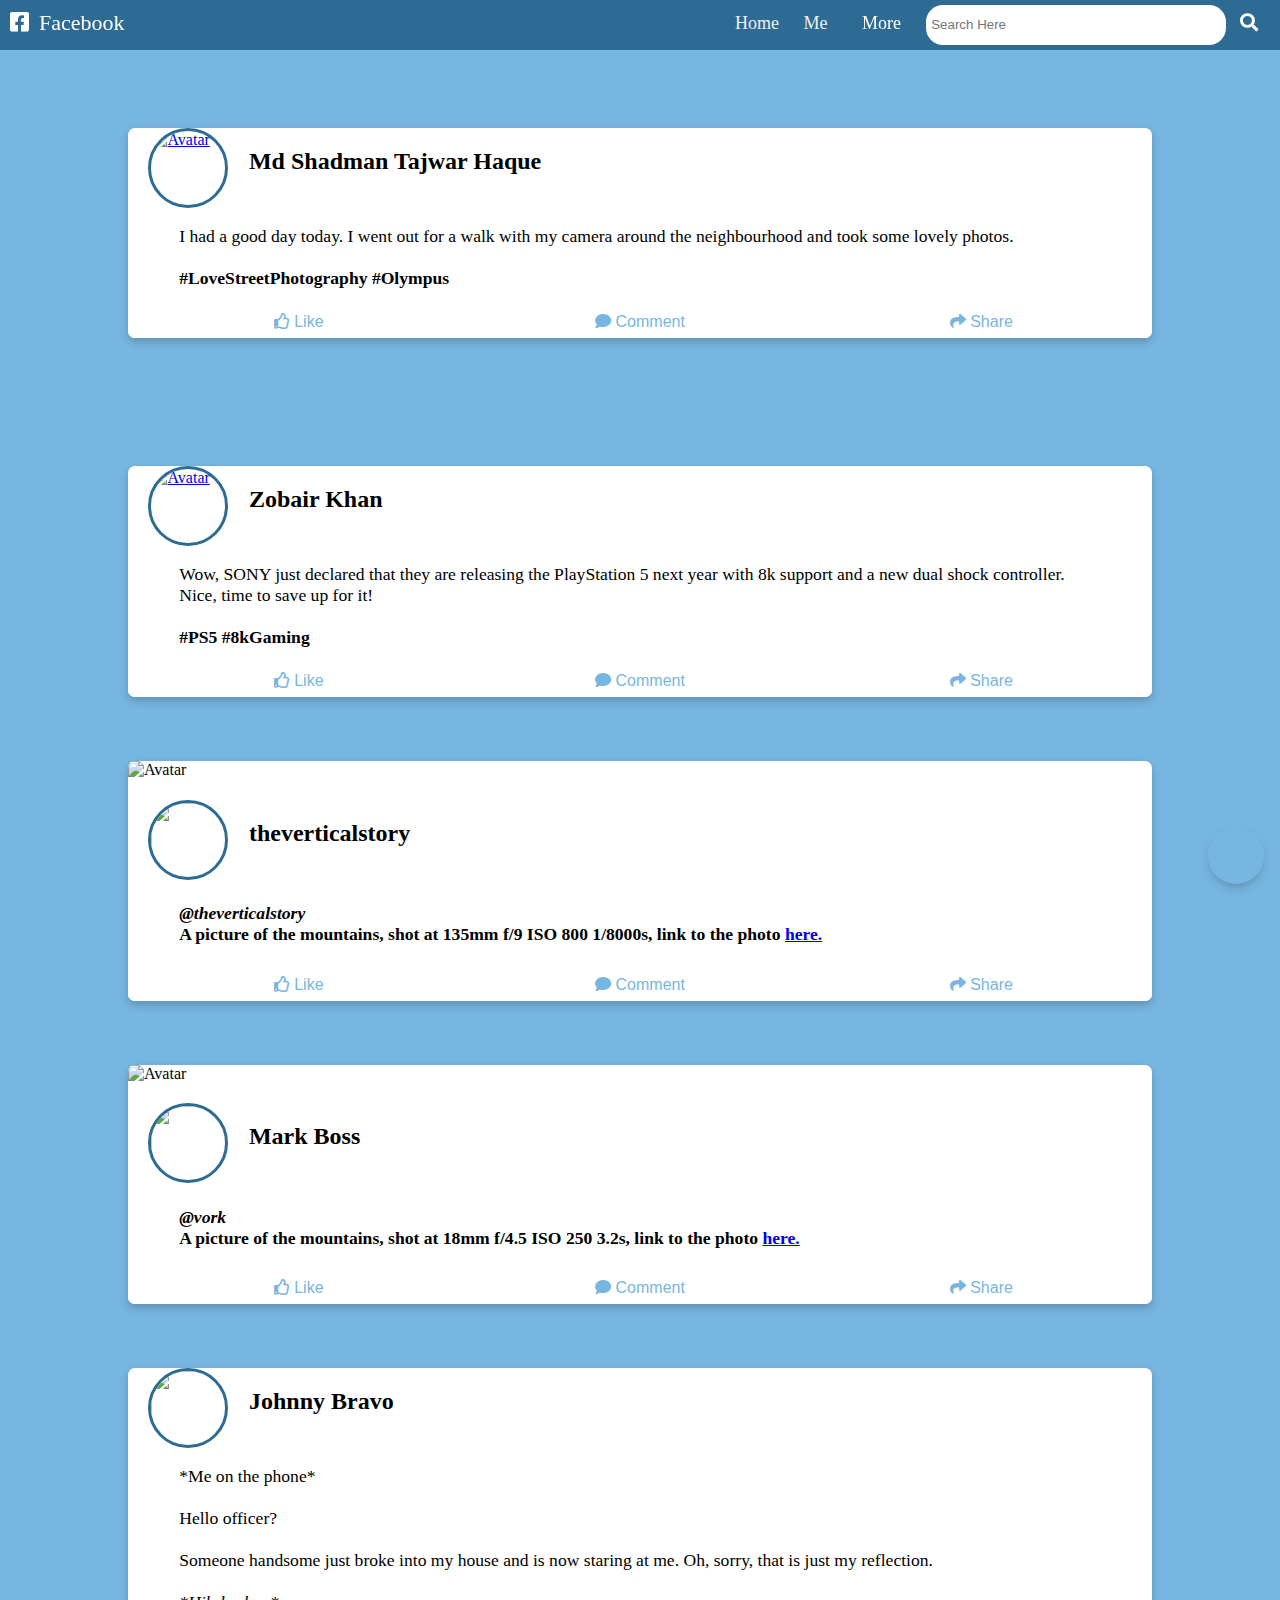
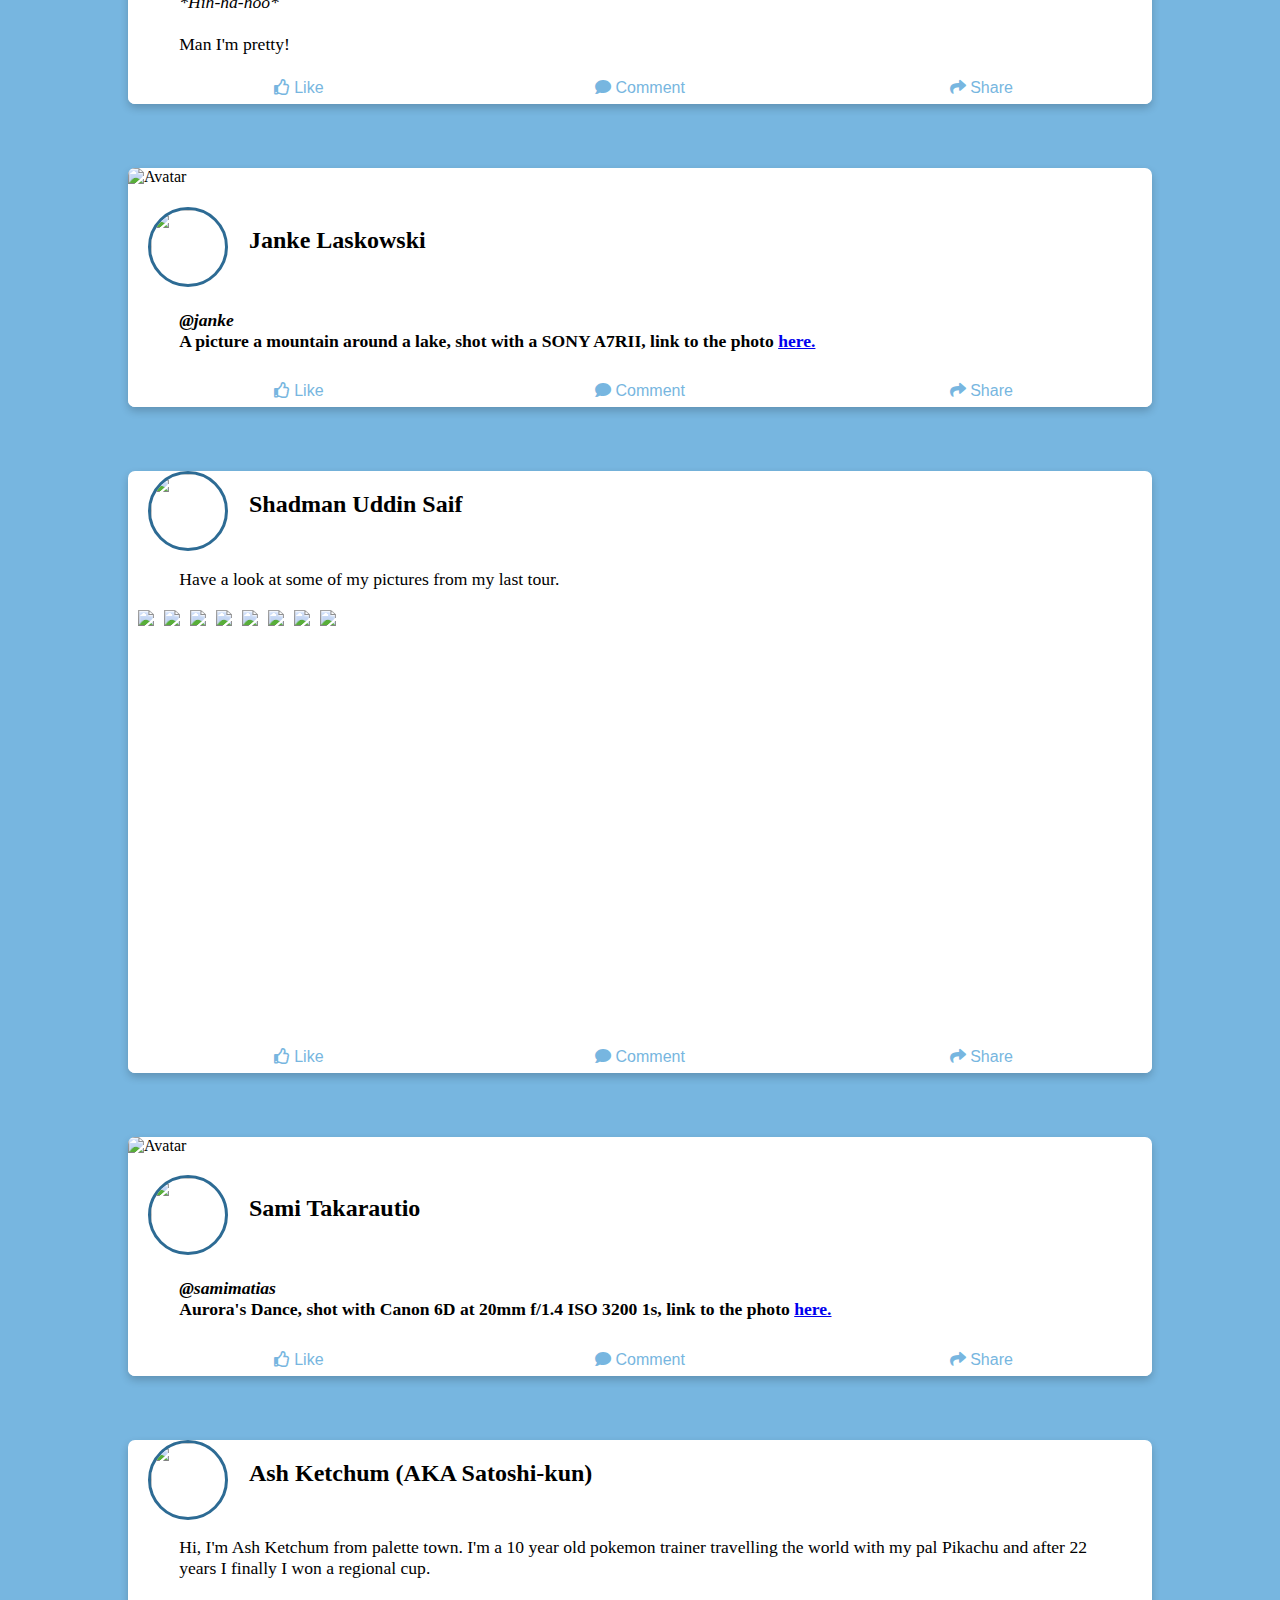
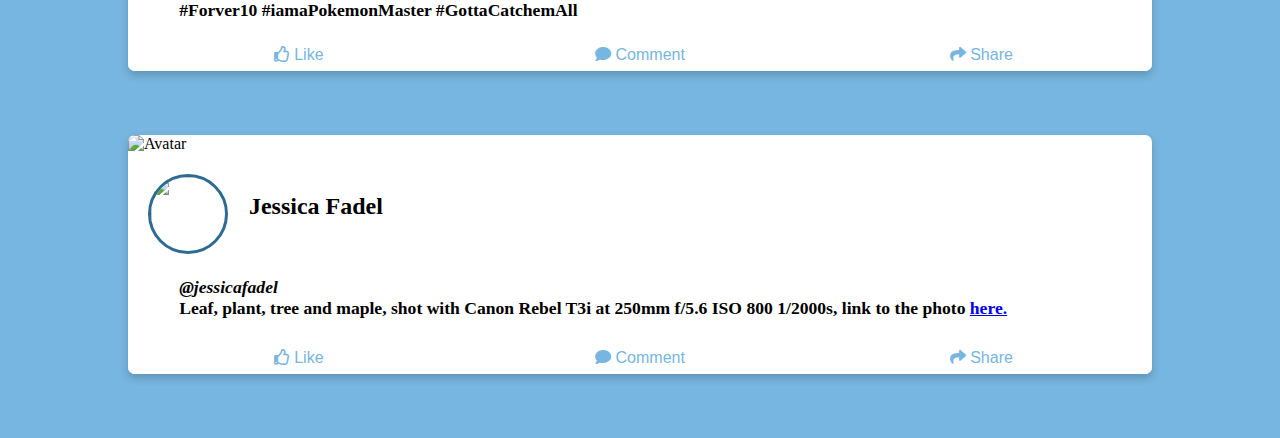
==== commit a5c740a5: "Add files via upload" ====
--- a/index.html
+++ b/index.html
@@ -65,9 +65,9 @@
       <div class="card">
         <div class="profile-ID">
           <a
-            href="https://scontent.fdac9-1.fna.fbcdn.net/v/t1.0-9/50849862_2282280998451225_6465057573081972736_n.jpg?_nc_cat=103&_nc_oc=AQlS9zfNHvVbLMGDkf8sNzR19IjOVQbkNg8QLNXsHyoSmQ7Yy9Q4o7qaZaaIcrlF098&_nc_ht=scontent.fdac9-1.fna&oh=faf9e191fc3b21cedbeb77576f48e6e0&oe=5E3CE937"><img
+            href="https://images.unsplash.com/photo-1526945870720-88be78ede6e7?ixlib=rb-1.2.1&auto=format&fit=crop&w=1267&q=80"><img
               class="profile-dp"
-              src="https://scontent.fdac9-1.fna.fbcdn.net/v/t1.0-9/50849862_2282280998451225_6465057573081972736_n.jpg?_nc_cat=103&_nc_oc=AQlS9zfNHvVbLMGDkf8sNzR19IjOVQbkNg8QLNXsHyoSmQ7Yy9Q4o7qaZaaIcrlF098&_nc_ht=scontent.fdac9-1.fna&oh=faf9e191fc3b21cedbeb77576f48e6e0&oe=5E3CE937"
+              src="https://images.unsplash.com/photo-1526945870720-88be78ede6e7?ixlib=rb-1.2.1&auto=format&fit=crop&w=1267&q=80"
               alt="Avatar"></a>
           <h2><b>Md Shadman Tajwar Haque</b></h2>
         </div>
@@ -86,294 +86,298 @@
     <!--end-->
     <!--Content here-->
 
-    <div class="container-content">
-      <div class="card">
-        <div class="profile-ID">
-          <a
-            href="https://scontent.fdac9-1.fna.fbcdn.net/v/t1.0-9/17629991_1486479121365062_5141542665811721158_n.jpg?_nc_cat=104&_nc_oc=AQkW-bvibaRnhHuF1_hnH-jo121a6uH0boL8yrxoX1g1fTNp_1BX3PzzyEZTOdq1yIY&_nc_ht=scontent.fdac9-1.fna&oh=87663c70b2b61dc451951552f6481655&oe=5E260ACF"><img
-              class="profile-dp"
-              src="https://scontent.fdac9-1.fna.fbcdn.net/v/t1.0-9/17629991_1486479121365062_5141542665811721158_n.jpg?_nc_cat=104&_nc_oc=AQkW-bvibaRnhHuF1_hnH-jo121a6uH0boL8yrxoX1g1fTNp_1BX3PzzyEZTOdq1yIY&_nc_ht=scontent.fdac9-1.fna&oh=87663c70b2b61dc451951552f6481655&oe=5E260ACF"
-              alt="Avatar"></a>
-          <h2><b>Zobair Khan</b></h2>
-        </div>
-        <div class="container-text">
-          <p>Wow, SONY just declared that they are releasing the PlayStation 5 next year with 8k support and a new dual
-            shock controller. Nice, time to save up for it!<br><br><b>#PS5 #8kGaming</b></p>
-        </div>
-        <div class="card-buttons">
-          <button class="card-like-button" type="button" name="button"><i class="far fa-thumbs-up"></i> Like</button>
-          <button class="card-button" type="button" name="button"><i class="fas fa-comment"></i> Comment</button>
-          <button class="card-button" type="button" name="button"><i class="fas fa-share"></i> Share</button>
-        </div>
-      </div>
-    </div>
-
-    <!--ends-->
-
-    <div class="container-content">
+    <div class="body-content">
+      <div class="container-content">
+        <div class="card">
+          <div class="profile-ID">
+            <a
+              href="https://images.unsplash.com/photo-1534614971-6be99a7a3ffd?ixlib=rb-1.2.1&auto=format&fit=crop&w=634&q=80"><img
+                class="profile-dp"
+                src="https://images.unsplash.com/photo-1534614971-6be99a7a3ffd?ixlib=rb-1.2.1&auto=format&fit=crop&w=634&q=80"
+                alt="Avatar"></a>
+            <h2><b>Zobair Khan</b></h2>
+          </div>
+          <div class="container-text">
+            <p>Wow, SONY just declared that they are releasing the PlayStation 5 next year with 8k support and a new dual
+              shock controller. Nice, time to save up for it!<br><br><b>#PS5 #8kGaming</b></p>
+          </div>
+          <div class="card-buttons">
+            <button class="card-like-button" type="button" name="button"><i class="far fa-thumbs-up"></i> Like</button>
+            <button class="card-button" type="button" name="button"><i class="fas fa-comment"></i> Comment</button>
+            <button class="card-button" type="button" name="button"><i class="fas fa-share"></i> Share</button>
+          </div>
+        </div>
+      </div>
+  
+      <!--ends-->
+  
+      <div class="container-content">
+        <!--Content item-->
+        <div class="card">
+          <img class="card-image"
+            src="https://images.unsplash.com/photo-1570171278960-d6c2b316f3b1?ixlib=rb-1.2.1&ixid=eyJhcHBfaWQiOjEyMDd9&auto=format&fit=crop&w=1050&q=80"
+            alt="Avatar" style="width:100%">
+          <div class="profile-ID">
+            <a
+              href="https://images.unsplash.com/photo-1569001821155-104016a820c7?ixlib=rb-1.2.1&auto=format&fit=crop&w=720&q=80"><img
+                class="profile-dp"
+                src="https://images.unsplash.com/photo-1569001821155-104016a820c7?ixlib=rb-1.2.1&auto=format&fit=crop&w=720&q=80"
+                alt=""></a>
+            <h2><b>theverticalstory</b></h2>
+          </div>
+          <div class="container-text">
+            <h4><i>@theverticalstory</i><br>A picture of the mountains, shot at 135mm f/9 ISO 800 1/8000s, link to the
+              photo <a
+                href="https://images.unsplash.com/photo-1570171278960-d6c2b316f3b1?ixlib=rb-1.2.1&ixid=eyJhcHBfaWQiOjEyMDd9&auto=format&fit=crop&w=1050&q=80">here.</a>
+            </h4>
+          </div>
+          <div class="card-buttons">
+            <button class="card-like-button" type="button" name="button"><i class="far fa-thumbs-up"></i> Like</button>
+            <button class="card-button" type="button" name="button"><i class="fas fa-comment"></i> Comment</button>
+            <button class="card-button" type="button" name="button"><i class="fas fa-share"></i> Share</button>
+          </div>
+        </div>
+      </div>
+      <!--content item ends here-->
+  
+      <div class="container-content">
+        <!--Content item-->
+        <div class="card">
+          <img class="card-image"
+            src="https://images.unsplash.com/photo-1569834381156-7b735e41e57d?ixlib=rb-1.2.1&ixid=eyJhcHBfaWQiOjEyMDd9&auto=format&fit=crop&w=1489&q=80"
+            alt="Avatar" style="width:100%">
+  
+          <div class="profile-ID">
+            <a
+              href="https://images.unsplash.com/photo-1567324216289-97cc4134f626?ixlib=rb-1.2.1&ixid=eyJhcHBfaWQiOjEyMDd9&auto=format&fit=crop&w=700&q=80"><img
+                class="profile-dp"
+                src="https://images.unsplash.com/photo-1567324216289-97cc4134f626?ixlib=rb-1.2.1&ixid=eyJhcHBfaWQiOjEyMDd9&auto=format&fit=crop&w=700&q=80"
+                alt=""></a>
+            <h2><b>Mark Boss</b></h2>
+          </div>
+          <div class="container-text">
+            <h4><i>@vork</i><br>A picture of the mountains, shot at 18mm f/4.5 ISO 250 3.2s, link to the photo <a
+                href="https://images.unsplash.com/photo-1569834381156-7b735e41e57d?ixlib=rb-1.2.1&ixid=eyJhcHBfaWQiOjEyMDd9&auto=format&fit=crop&w=1489&q=80">here.</a>
+            </h4>
+          </div>
+          <div class="card-buttons">
+            <button class="card-like-button" type="button" name="button"><i class="far fa-thumbs-up"></i> Like</button>
+            <button class="card-button" type="button" name="button"><i class="fas fa-comment"></i> Comment</button>
+            <button class="card-button" type="button" name="button"><i class="fas fa-share"></i> Share</button>
+          </div>
+        </div>
+      </div>
+      <!--content item ends here-->
+  
+      <!--Content here-->
+  
+      <div class="container-content">
+        <div class="card">
+          <div class="profile-ID">
+            <a href="https://i.ebayimg.com/images/g/hj8AAOSwBahVJ5x4/s-l400.jpg"><img class="profile-dp"
+                src="https://i.ebayimg.com/images/g/hj8AAOSwBahVJ5x4/s-l400.jpg" alt=""></a>
+            <h2><b>Johnny Bravo</b></h2>
+          </div>
+          <div class="container-text">
+            <p>*Me on the phone*<br><br>Hello officer?<br><br>Someone handsome just broke into my house and is now staring
+              at me. Oh, sorry, that is just my reflection.<br><br><i>*Hih-ha-hoo*<br><br></i>Man I'm pretty!</p>
+          </div>
+          <div class="card-buttons">
+            <button class="card-like-button" type="button" name="button"><i class="far fa-thumbs-up"></i> Like</button>
+            <button class="card-button" type="button" name="button"><i class="fas fa-comment"></i> Comment</button>
+            <button class="card-button" type="button" name="button"><i class="fas fa-share"></i> Share</button>
+          </div>
+        </div>
+      </div>
+  
+      <!--ends-->
+  
+      <div class="container-content">
+        <!--Content item-->
+        <div class="card">
+          <img class="card-image"
+            src="https://images.unsplash.com/photo-1569261995036-70d0dd50be24?ixlib=rb-1.2.1&ixid=eyJhcHBfaWQiOjEyMDd9&auto=format&fit=crop&w=1489&q=80"
+            alt="Avatar" style="width:100%">
+          <div class="profile-ID">
+            <a
+              href="https://images.unsplash.com/photo-1567820844080-f83838d7a15f?ixlib=rb-1.2.1&ixid=eyJhcHBfaWQiOjEyMDd9&auto=format&fit=crop&w=700&q=80"><img
+                class="profile-dp"
+                src="https://images.unsplash.com/photo-1567820844080-f83838d7a15f?ixlib=rb-1.2.1&ixid=eyJhcHBfaWQiOjEyMDd9&auto=format&fit=crop&w=700&q=80"
+                alt=""></a>
+            <h2><b>Janke Laskowski</b></h2>
+          </div>
+          <div class="container-text">
+            <h4><i>@janke</i><br>A picture a mountain around a lake, shot with a SONY A7RII, link to the photo <a
+                href="https://images.unsplash.com/photo-1569261995036-70d0dd50be24?ixlib=rb-1.2.1&ixid=eyJhcHBfaWQiOjEyMDd9&auto=format&fit=crop&w=1489&q=80">here.</a>
+            </h4>
+          </div>
+          <div class="card-buttons">
+            <button class="card-like-button" type="button" name="button"><i class="far fa-thumbs-up"></i> Like</button>
+            <button class="card-button" type="button" name="button"><i class="fas fa-comment"></i> Comment</button>
+            <button class="card-button" type="button" name="button"><i class="fas fa-share"></i> Share</button>
+          </div>
+        </div>
+      </div>
+      <!--content item ends here-->
+  
       <!--Content item-->
-      <div class="card">
-        <img class="card-image"
-          src="https://images.unsplash.com/photo-1570171278960-d6c2b316f3b1?ixlib=rb-1.2.1&ixid=eyJhcHBfaWQiOjEyMDd9&auto=format&fit=crop&w=1050&q=80"
-          alt="Avatar" style="width:100%">
-        <div class="profile-ID">
-          <a
-            href="https://images.unsplash.com/photo-1569001821155-104016a820c7?ixlib=rb-1.2.1&auto=format&fit=crop&w=720&q=80"><img
-              class="profile-dp"
-              src="https://images.unsplash.com/photo-1569001821155-104016a820c7?ixlib=rb-1.2.1&auto=format&fit=crop&w=720&q=80"
-              alt=""></a>
-          <h2><b>theverticalstory</b></h2>
-        </div>
-        <div class="container-text">
-          <h4><i>@theverticalstory</i><br>A picture of the mountains, shot at 135mm f/9 ISO 800 1/8000s, link to the
-            photo <a
-              href="https://images.unsplash.com/photo-1570171278960-d6c2b316f3b1?ixlib=rb-1.2.1&ixid=eyJhcHBfaWQiOjEyMDd9&auto=format&fit=crop&w=1050&q=80">here.</a>
-          </h4>
-        </div>
-        <div class="card-buttons">
-          <button class="card-like-button" type="button" name="button"><i class="far fa-thumbs-up"></i> Like</button>
-          <button class="card-button" type="button" name="button"><i class="fas fa-comment"></i> Comment</button>
-          <button class="card-button" type="button" name="button"><i class="fas fa-share"></i> Share</button>
-        </div>
-      </div>
-    </div>
-    <!--content item ends here-->
-
-    <div class="container-content">
-      <!--Content item-->
-      <div class="card">
-        <img class="card-image"
-          src="https://images.unsplash.com/photo-1569834381156-7b735e41e57d?ixlib=rb-1.2.1&ixid=eyJhcHBfaWQiOjEyMDd9&auto=format&fit=crop&w=1489&q=80"
-          alt="Avatar" style="width:100%">
-
-        <div class="profile-ID">
-          <a
-            href="https://images.unsplash.com/photo-1567324216289-97cc4134f626?ixlib=rb-1.2.1&ixid=eyJhcHBfaWQiOjEyMDd9&auto=format&fit=crop&w=700&q=80"><img
-              class="profile-dp"
-              src="https://images.unsplash.com/photo-1567324216289-97cc4134f626?ixlib=rb-1.2.1&ixid=eyJhcHBfaWQiOjEyMDd9&auto=format&fit=crop&w=700&q=80"
-              alt=""></a>
-          <h2><b>Mark Boss</b></h2>
-        </div>
-        <div class="container-text">
-          <h4><i>@vork</i><br>A picture of the mountains, shot at 18mm f/4.5 ISO 250 3.2s, link to the photo <a
-              href="https://images.unsplash.com/photo-1569834381156-7b735e41e57d?ixlib=rb-1.2.1&ixid=eyJhcHBfaWQiOjEyMDd9&auto=format&fit=crop&w=1489&q=80">here.</a>
-          </h4>
-        </div>
-        <div class="card-buttons">
-          <button class="card-like-button" type="button" name="button"><i class="far fa-thumbs-up"></i> Like</button>
-          <button class="card-button" type="button" name="button"><i class="fas fa-comment"></i> Comment</button>
-          <button class="card-button" type="button" name="button"><i class="fas fa-share"></i> Share</button>
-        </div>
-      </div>
-    </div>
-    <!--content item ends here-->
-
-    <!--Content here-->
-
-    <div class="container-content">
-      <div class="card">
-        <div class="profile-ID">
-          <a href="https://i.ebayimg.com/images/g/hj8AAOSwBahVJ5x4/s-l400.jpg"><img class="profile-dp"
-              src="https://i.ebayimg.com/images/g/hj8AAOSwBahVJ5x4/s-l400.jpg" alt=""></a>
-          <h2><b>Johnny Bravo</b></h2>
-        </div>
-        <div class="container-text">
-          <p>*Me on the phone*<br><br>Hello officer?<br><br>Someone handsome just broke into my house and is now staring
-            at me. Oh, sorry, that is just my reflection.<br><br><i>*Hih-ha-hoo*<br><br></i>Man I'm pretty!</p>
-        </div>
-        <div class="card-buttons">
-          <button class="card-like-button" type="button" name="button"><i class="far fa-thumbs-up"></i> Like</button>
-          <button class="card-button" type="button" name="button"><i class="fas fa-comment"></i> Comment</button>
-          <button class="card-button" type="button" name="button"><i class="fas fa-share"></i> Share</button>
-        </div>
-      </div>
-    </div>
-
-    <!--ends-->
-
-    <div class="container-content">
-      <!--Content item-->
-      <div class="card">
-        <img class="card-image"
-          src="https://images.unsplash.com/photo-1569261995036-70d0dd50be24?ixlib=rb-1.2.1&ixid=eyJhcHBfaWQiOjEyMDd9&auto=format&fit=crop&w=1489&q=80"
-          alt="Avatar" style="width:100%">
-        <div class="profile-ID">
-          <a
-            href="https://images.unsplash.com/photo-1567820844080-f83838d7a15f?ixlib=rb-1.2.1&ixid=eyJhcHBfaWQiOjEyMDd9&auto=format&fit=crop&w=700&q=80"><img
-              class="profile-dp"
-              src="https://images.unsplash.com/photo-1567820844080-f83838d7a15f?ixlib=rb-1.2.1&ixid=eyJhcHBfaWQiOjEyMDd9&auto=format&fit=crop&w=700&q=80"
-              alt=""></a>
-          <h2><b>Janke Laskowski</b></h2>
-        </div>
-        <div class="container-text">
-          <h4><i>@janke</i><br>A picture a mountain around a lake, shot with a SONY A7RII, link to the photo <a
-              href="https://images.unsplash.com/photo-1569261995036-70d0dd50be24?ixlib=rb-1.2.1&ixid=eyJhcHBfaWQiOjEyMDd9&auto=format&fit=crop&w=1489&q=80">here.</a>
-          </h4>
-        </div>
-        <div class="card-buttons">
-          <button class="card-like-button" type="button" name="button"><i class="far fa-thumbs-up"></i> Like</button>
-          <button class="card-button" type="button" name="button"><i class="fas fa-comment"></i> Comment</button>
-          <button class="card-button" type="button" name="button"><i class="fas fa-share"></i> Share</button>
-        </div>
-      </div>
-    </div>
-    <!--content item ends here-->
-
-    <!--Content item-->
-
-    <div class="container-content">
-      <div class="card">
-        <div class="profile-ID">
-          <a
-            href="https://scontent.fdac9-1.fna.fbcdn.net/v/t1.0-9/51193459_10157315505900864_8514672879344812032_n.jpg?_nc_cat=106&_nc_oc=AQkM5mr-miEsEeSubqyRAWwCwy5_cpCh_cLKUsdixSD-0m1i06aSkLeHRXSon8H6dFQ&_nc_ht=scontent.fdac9-1.fna&oh=394c6af8053a74ab2e48ad0cb914f503&oe=5E2234E7"><img
-              class="profile-dp"
-              src="https://scontent.fdac9-1.fna.fbcdn.net/v/t1.0-9/51193459_10157315505900864_8514672879344812032_n.jpg?_nc_cat=106&_nc_oc=AQkM5mr-miEsEeSubqyRAWwCwy5_cpCh_cLKUsdixSD-0m1i06aSkLeHRXSon8H6dFQ&_nc_ht=scontent.fdac9-1.fna&oh=394c6af8053a74ab2e48ad0cb914f503&oe=5E2234E7"
-              alt=""></a>
-          <h2><b>Shadman Uddin Saif</b></h2>
-        </div>
-        <div class="container-text">
-          <p>Have a look at some of my pictures from my last tour.</p>
-        </div>
-        <div class="container-gallery">
-          <div class="container-gallery-row">
-            <!--
-            <div class="container-gallery-column">
-              
+  
+      <div class="container-content">
+        <div class="card">
+          <div class="profile-ID">
+            <a
+              href="https://images.unsplash.com/photo-1470434767159-ac7bf1b43351?ixlib=rb-1.2.1&auto=format&fit=crop&w=634&q=80"><img
+                class="profile-dp"
+                src="https://images.unsplash.com/photo-1470434767159-ac7bf1b43351?ixlib=rb-1.2.1&auto=format&fit=crop&w=634&q=80"
+                alt=""></a>
+            <h2><b>Shadman Uddin Saif</b></h2>
+          </div>
+          <div class="container-text">
+            <p>Have a look at some of my pictures from my last tour.</p>
+          </div>
+          <div class="container-gallery">
+            <div class="container-gallery-row">
+              <!--
+              <div class="container-gallery-column">
+                
+              </div>
+              <div class="container-gallery-column">
+              </div>
+              <div class="container-gallery-column">
+              </div>
+              <div class="container-gallery-column">
+              </div>
+              -->
+              <a
+                href="https://images.unsplash.com/photo-1522364723953-452d3431c267?ixlib=rb-1.2.1&ixid=eyJhcHBfaWQiOjEyMDd9&auto=format&fit=crop&w=634&q=80"><img
+                  src="https://images.unsplash.com/photo-1522364723953-452d3431c267?ixlib=rb-1.2.1&ixid=eyJhcHBfaWQiOjEyMDd9&auto=format&fit=crop&w=634&q=80"></a>
+              <a
+                href="https://images.unsplash.com/photo-1570133905349-eeee60c1343b?ixlib=rb-1.2.1&ixid=eyJhcHBfaWQiOjEyMDd9&auto=format&fit=crop&w=658&q=80"><img
+                  src="https://images.unsplash.com/photo-1570133905349-eeee60c1343b?ixlib=rb-1.2.1&ixid=eyJhcHBfaWQiOjEyMDd9&auto=format&fit=crop&w=658&q=80"></a>
+              <a
+                href="https://images.unsplash.com/photo-1569830413161-56fbb7b5df77?ixlib=rb-1.2.1&auto=format&fit=crop&w=658&q=80"><img
+                  src="https://images.unsplash.com/photo-1569830413161-56fbb7b5df77?ixlib=rb-1.2.1&auto=format&fit=crop&w=658&q=80"></a>
+              <a
+                href="https://images.unsplash.com/photo-1567454712326-2840ab20b862?ixlib=rb-1.2.1&ixid=eyJhcHBfaWQiOjEyMDd9&auto=format&fit=crop&w=634&q=80"><img
+                  src="https://images.unsplash.com/photo-1567454712326-2840ab20b862?ixlib=rb-1.2.1&ixid=eyJhcHBfaWQiOjEyMDd9&auto=format&fit=crop&w=634&q=80"></a>
+              <a
+                href="https://images.unsplash.com/photo-1569168702113-42df5ac0a5af?ixlib=rb-1.2.1&ixid=eyJhcHBfaWQiOjEyMDd9&auto=format&fit=crop&w=675&q=80"><img
+                  src="https://images.unsplash.com/photo-1569168702113-42df5ac0a5af?ixlib=rb-1.2.1&ixid=eyJhcHBfaWQiOjEyMDd9&auto=format&fit=crop&w=675&q=80"></a>
+              <a
+                href="https://images.unsplash.com/photo-1567629101712-2e9231b10487?ixlib=rb-1.2.1&ixid=eyJhcHBfaWQiOjEyMDd9&auto=format&fit=crop&w=634&q=80"><img
+                  src="https://images.unsplash.com/photo-1567629101712-2e9231b10487?ixlib=rb-1.2.1&ixid=eyJhcHBfaWQiOjEyMDd9&auto=format&fit=crop&w=634&q=80"></a>
+              <a
+                href="https://images.unsplash.com/photo-1562655966-663054e42737?ixlib=rb-1.2.1&ixid=eyJhcHBfaWQiOjEyMDd9&auto=format&fit=crop&w=675&q=80"><img
+                  src="https://images.unsplash.com/photo-1562655966-663054e42737?ixlib=rb-1.2.1&ixid=eyJhcHBfaWQiOjEyMDd9&auto=format&fit=crop&w=675&q=80"></a>
+              <a
+                href="https://images.unsplash.com/photo-1554792998-80c29ca41cfb?ixlib=rb-1.2.1&ixid=eyJhcHBfaWQiOjEyMDd9&auto=format&fit=crop&w=616&q=80"><img
+                  src="https://images.unsplash.com/photo-1554792998-80c29ca41cfb?ixlib=rb-1.2.1&ixid=eyJhcHBfaWQiOjEyMDd9&auto=format&fit=crop&w=616&q=80"></a>
             </div>
-            <div class="container-gallery-column">
-            </div>
-            <div class="container-gallery-column">
-            </div>
-            <div class="container-gallery-column">
-            </div>
-            -->
-            <a
-              href="https://images.unsplash.com/photo-1522364723953-452d3431c267?ixlib=rb-1.2.1&ixid=eyJhcHBfaWQiOjEyMDd9&auto=format&fit=crop&w=634&q=80"><img
-                src="https://images.unsplash.com/photo-1522364723953-452d3431c267?ixlib=rb-1.2.1&ixid=eyJhcHBfaWQiOjEyMDd9&auto=format&fit=crop&w=634&q=80"></a>
-            <a
-              href="https://images.unsplash.com/photo-1570133905349-eeee60c1343b?ixlib=rb-1.2.1&ixid=eyJhcHBfaWQiOjEyMDd9&auto=format&fit=crop&w=658&q=80"><img
-                src="https://images.unsplash.com/photo-1570133905349-eeee60c1343b?ixlib=rb-1.2.1&ixid=eyJhcHBfaWQiOjEyMDd9&auto=format&fit=crop&w=658&q=80"></a>
-            <a
-              href="https://images.unsplash.com/photo-1569830413161-56fbb7b5df77?ixlib=rb-1.2.1&auto=format&fit=crop&w=658&q=80"><img
-                src="https://images.unsplash.com/photo-1569830413161-56fbb7b5df77?ixlib=rb-1.2.1&auto=format&fit=crop&w=658&q=80"></a>
-            <a
-              href="https://images.unsplash.com/photo-1567454712326-2840ab20b862?ixlib=rb-1.2.1&ixid=eyJhcHBfaWQiOjEyMDd9&auto=format&fit=crop&w=634&q=80"><img
-                src="https://images.unsplash.com/photo-1567454712326-2840ab20b862?ixlib=rb-1.2.1&ixid=eyJhcHBfaWQiOjEyMDd9&auto=format&fit=crop&w=634&q=80"></a>
-            <a
-              href="https://images.unsplash.com/photo-1569168702113-42df5ac0a5af?ixlib=rb-1.2.1&ixid=eyJhcHBfaWQiOjEyMDd9&auto=format&fit=crop&w=675&q=80"><img
-                src="https://images.unsplash.com/photo-1569168702113-42df5ac0a5af?ixlib=rb-1.2.1&ixid=eyJhcHBfaWQiOjEyMDd9&auto=format&fit=crop&w=675&q=80"></a>
-            <a
-              href="https://images.unsplash.com/photo-1567629101712-2e9231b10487?ixlib=rb-1.2.1&ixid=eyJhcHBfaWQiOjEyMDd9&auto=format&fit=crop&w=634&q=80"><img
-                src="https://images.unsplash.com/photo-1567629101712-2e9231b10487?ixlib=rb-1.2.1&ixid=eyJhcHBfaWQiOjEyMDd9&auto=format&fit=crop&w=634&q=80"></a>
-            <a
-              href="https://images.unsplash.com/photo-1562655966-663054e42737?ixlib=rb-1.2.1&ixid=eyJhcHBfaWQiOjEyMDd9&auto=format&fit=crop&w=675&q=80"><img
-                src="https://images.unsplash.com/photo-1562655966-663054e42737?ixlib=rb-1.2.1&ixid=eyJhcHBfaWQiOjEyMDd9&auto=format&fit=crop&w=675&q=80"></a>
-            <a
-              href="https://images.unsplash.com/photo-1554792998-80c29ca41cfb?ixlib=rb-1.2.1&ixid=eyJhcHBfaWQiOjEyMDd9&auto=format&fit=crop&w=616&q=80"><img
-                src="https://images.unsplash.com/photo-1554792998-80c29ca41cfb?ixlib=rb-1.2.1&ixid=eyJhcHBfaWQiOjEyMDd9&auto=format&fit=crop&w=616&q=80"></a>
-          </div>
-        </div>
-        <div class="card-buttons">
-          <button class="card-like-button" type="button" name="button"><i class="far fa-thumbs-up"></i> Like</button>
-          <button class="card-button" type="button" name="button"><i class="fas fa-comment"></i> Comment</button>
-          <button class="card-button" type="button" name="button"><i class="fas fa-share"></i> Share</button>
-        </div>
-      </div>
-    </div>
-
-    <!--content item ends here-->
-
-    <div class="container-content">
-      <!--Content item-->
-      <div class="card">
-        <img class="card-image"
-          src="https://images.unsplash.com/photo-1568021735466-efd8a4c435af?ixlib=rb-1.2.1&ixid=eyJhcHBfaWQiOjEyMDd9&auto=format&fit=crop&w=1789&q=80"
-          alt="Avatar" style="width:100%">
-        <div class="profile-ID">
-          <a
-            href="https://images.unsplash.com/photo-1567473433986-94c54e951026?ixlib=rb-1.2.1&ixid=eyJhcHBfaWQiOjEyMDd9&auto=format&fit=crop&w=634&q=80"><img
-              class="profile-dp"
-              src="https://images.unsplash.com/photo-1567473433986-94c54e951026?ixlib=rb-1.2.1&ixid=eyJhcHBfaWQiOjEyMDd9&auto=format&fit=crop&w=634&q=80"
-              alt=""></a>
-          <h2><b>Sami Takarautio</b></h2>
-        </div>
-        <div class="container-text">
-          <h4><i>@samimatias</i><br>Aurora's Dance, shot with Canon 6D at 20mm f/1.4 ISO 3200 1s, link to the photo <a
-              href="https://images.unsplash.com/photo-1568021735466-efd8a4c435af?ixlib=rb-1.2.1&ixid=eyJhcHBfaWQiOjEyMDd9&auto=format&fit=crop&w=1789&q=80">here.</a>
-          </h4>
-        </div>
-        <div class="card-buttons">
-          <button class="card-like-button" type="button" name="button"><i class="far fa-thumbs-up"></i> Like</button>
-          <button class="card-button" type="button" name="button"><i class="fas fa-comment"></i> Comment</button>
-          <button class="card-button" type="button" name="button"><i class="fas fa-share"></i> Share</button>
-        </div>
-      </div>
-    </div>
-    <!--content item ends here-->
-
-    <div class="container-content">
-      <div class="card">
-        <div class="profile-ID">
-          <a
-            href="https://static1.fjcdn.com/comments/10mtrainer+from+pallet+town+pikachu+bulbasaur+_1b32f2a2942c22ee45b180c98686fa71.png"><img
-              class="profile-dp"
-              src="https://static1.fjcdn.com/comments/10mtrainer+from+pallet+town+pikachu+bulbasaur+_1b32f2a2942c22ee45b180c98686fa71.png"
-              alt=""></a>
-          <h2><b>Ash Ketchum (AKA Satoshi-kun)</b></h2>
-        </div>
-        <div class="container-text">
-          <p>Hi, I'm Ash Ketchum from palette town. I'm a 10 year old pokemon trainer travelling the world with my pal
-            Pikachu and after 22 years I finally I won a regional cup.<br><br><b>#Forver10 #iamaPokemonMaster
-              #GottaCatchemAll</b></p>
-        </div>
-        <div class="card-buttons">
-          <button class="card-like-button" type="button" name="button"><i class="far fa-thumbs-up"></i> Like</button>
-          <button class="card-button" type="button" name="button"><i class="fas fa-comment"></i> Comment</button>
-          <button class="card-button" type="button" name="button"><i class="fas fa-share"></i> Share</button>
-        </div>
-      </div>
-    </div>
-
-    <div class="container-content">
-      <!--Content item-->
-      <div class="card">
-        <img class="card-image"
-          src="https://images.unsplash.com/photo-1568216838236-0e791099ba97?ixlib=rb-1.2.1&ixid=eyJhcHBfaWQiOjEyMDd9&auto=format&fit=crop&w=1050&q=80"
-          alt="Avatar" style="width:100%">
-        <div class="profile-ID">
-          <a
-            href="https://images.unsplash.com/photo-1566807810003-712e7c2b9453?ixlib=rb-1.2.1&ixid=eyJhcHBfaWQiOjEyMDd9&auto=format&fit=crop&w=634&q=80"><img
-              class="profile-dp"
-              src="https://images.unsplash.com/photo-1566807810003-712e7c2b9453?ixlib=rb-1.2.1&ixid=eyJhcHBfaWQiOjEyMDd9&auto=format&fit=crop&w=634&q=80"
-              alt=""></a>
-          <h2><b>Jessica Fadel</b></h2>
-        </div>
-        <div class="container-text">
-          <h4><i>@jessicafadel</i><br>Leaf, plant, tree and maple, shot with Canon Rebel T3i at 250mm f/5.6 ISO 800
-            1/2000s, link to the photo <a
-              href="https://images.unsplash.com/photo-1568216838236-0e791099ba97?ixlib=rb-1.2.1&ixid=eyJhcHBfaWQiOjEyMDd9&auto=format&fit=crop&w=1050&q=80">here.</a>
-          </h4>
-        </div>
-        <div class="card-buttons">
-          <button class="card-like-button" type="button" name="button"><i class="far fa-thumbs-up"></i> Like</button>
-          <button class="card-button" type="button" name="button"><i class="fas fa-comment"></i> Comment</button>
-          <button class="card-button" type="button" name="button"><i class="fas fa-share"></i> Share</button>
-        </div>
-      </div>
-    </div>
-    <!--content item ends here-->
-
-    <!--Floating Action Button-->
-    <nav class="floating-buttons">
-      <a href="#" class="floating-ID" tooltip="Shadman Uddin Saif"></a>
-      <a href="#" class="floating-ID" tooltip="Zobair Khan"></a>
-      <a href="#" class="floating-ID" tooltip="Md Shadman Tajwar Haque"></a>
-      <a class="floating-ID" tooltip="Messenger" href="#"></a>
-    </nav>
-    <!--float ends here-->
-
-  </section>
-  <!--body content ends here-->
+          </div>
+          <div class="card-buttons">
+            <button class="card-like-button" type="button" name="button"><i class="far fa-thumbs-up"></i> Like</button>
+            <button class="card-button" type="button" name="button"><i class="fas fa-comment"></i> Comment</button>
+            <button class="card-button" type="button" name="button"><i class="fas fa-share"></i> Share</button>
+          </div>
+        </div>
+      </div>
+  
+      <!--content item ends here-->
+  
+      <div class="container-content">
+        <!--Content item-->
+        <div class="card">
+          <img class="card-image"
+            src="https://images.unsplash.com/photo-1568021735466-efd8a4c435af?ixlib=rb-1.2.1&ixid=eyJhcHBfaWQiOjEyMDd9&auto=format&fit=crop&w=1789&q=80"
+            alt="Avatar" style="width:100%">
+          <div class="profile-ID">
+            <a
+              href="https://images.unsplash.com/photo-1567473433986-94c54e951026?ixlib=rb-1.2.1&ixid=eyJhcHBfaWQiOjEyMDd9&auto=format&fit=crop&w=634&q=80"><img
+                class="profile-dp"
+                src="https://images.unsplash.com/photo-1567473433986-94c54e951026?ixlib=rb-1.2.1&ixid=eyJhcHBfaWQiOjEyMDd9&auto=format&fit=crop&w=634&q=80"
+                alt=""></a>
+            <h2><b>Sami Takarautio</b></h2>
+          </div>
+          <div class="container-text">
+            <h4><i>@samimatias</i><br>Aurora's Dance, shot with Canon 6D at 20mm f/1.4 ISO 3200 1s, link to the photo <a
+                href="https://images.unsplash.com/photo-1568021735466-efd8a4c435af?ixlib=rb-1.2.1&ixid=eyJhcHBfaWQiOjEyMDd9&auto=format&fit=crop&w=1789&q=80">here.</a>
+            </h4>
+          </div>
+          <div class="card-buttons">
+            <button class="card-like-button" type="button" name="button"><i class="far fa-thumbs-up"></i> Like</button>
+            <button class="card-button" type="button" name="button"><i class="fas fa-comment"></i> Comment</button>
+            <button class="card-button" type="button" name="button"><i class="fas fa-share"></i> Share</button>
+          </div>
+        </div>
+      </div>
+      <!--content item ends here-->
+  
+      <div class="container-content">
+        <div class="card">
+          <div class="profile-ID">
+            <a
+              href="https://static1.fjcdn.com/comments/10mtrainer+from+pallet+town+pikachu+bulbasaur+_1b32f2a2942c22ee45b180c98686fa71.png"><img
+                class="profile-dp"
+                src="https://static1.fjcdn.com/comments/10mtrainer+from+pallet+town+pikachu+bulbasaur+_1b32f2a2942c22ee45b180c98686fa71.png"
+                alt=""></a>
+            <h2><b>Ash Ketchum (AKA Satoshi-kun)</b></h2>
+          </div>
+          <div class="container-text">
+            <p>Hi, I'm Ash Ketchum from palette town. I'm a 10 year old pokemon trainer travelling the world with my pal
+              Pikachu and after 22 years I finally I won a regional cup.<br><br><b>#Forver10 #iamaPokemonMaster
+                #GottaCatchemAll</b></p>
+          </div>
+          <div class="card-buttons">
+            <button class="card-like-button" type="button" name="button"><i class="far fa-thumbs-up"></i> Like</button>
+            <button class="card-button" type="button" name="button"><i class="fas fa-comment"></i> Comment</button>
+            <button class="card-button" type="button" name="button"><i class="fas fa-share"></i> Share</button>
+          </div>
+        </div>
+      </div>
+  
+      <div class="container-content">
+        <!--Content item-->
+        <div class="card">
+          <img class="card-image"
+            src="https://images.unsplash.com/photo-1568216838236-0e791099ba97?ixlib=rb-1.2.1&ixid=eyJhcHBfaWQiOjEyMDd9&auto=format&fit=crop&w=1050&q=80"
+            alt="Avatar" style="width:100%">
+          <div class="profile-ID">
+            <a
+              href="https://images.unsplash.com/photo-1566807810003-712e7c2b9453?ixlib=rb-1.2.1&ixid=eyJhcHBfaWQiOjEyMDd9&auto=format&fit=crop&w=634&q=80"><img
+                class="profile-dp"
+                src="https://images.unsplash.com/photo-1566807810003-712e7c2b9453?ixlib=rb-1.2.1&ixid=eyJhcHBfaWQiOjEyMDd9&auto=format&fit=crop&w=634&q=80"
+                alt=""></a>
+            <h2><b>Jessica Fadel</b></h2>
+          </div>
+          <div class="container-text">
+            <h4><i>@jessicafadel</i><br>Leaf, plant, tree and maple, shot with Canon Rebel T3i at 250mm f/5.6 ISO 800
+              1/2000s, link to the photo <a
+                href="https://images.unsplash.com/photo-1568216838236-0e791099ba97?ixlib=rb-1.2.1&ixid=eyJhcHBfaWQiOjEyMDd9&auto=format&fit=crop&w=1050&q=80">here.</a>
+            </h4>
+          </div>
+          <div class="card-buttons">
+            <button class="card-like-button" type="button" name="button"><i class="far fa-thumbs-up"></i> Like</button>
+            <button class="card-button" type="button" name="button"><i class="fas fa-comment"></i> Comment</button>
+            <button class="card-button" type="button" name="button"><i class="fas fa-share"></i> Share</button>
+          </div>
+        </div>
+      </div>
+      <!--content item ends here-->
+  
+      <!--Floating Action Button-->
+      <nav class="floating-buttons">
+        <a href="#" class="floating-ID" tooltip="Shadman Uddin Saif"></a>
+        <a href="#" class="floating-ID" tooltip="Zobair Khan"></a>
+        <a href="#" class="floating-ID" tooltip="Md Shadman Tajwar Haque"></a>
+        <a class="floating-ID" tooltip="Messenger" href="#"></a>
+      </nav>
+      <!--float ends here-->
+  
+    </section>
+    <!--body content ends here-->
+    </div>
+
+    
 
 </body>
 
--- a/css/navbar.css
+++ b/css/navbar.css
@@ -34,7 +34,9 @@
     height: 50px;
     width: 100%;
     background-color: var(--dark_blue);
-    position: relative;
+    position: fixed;
+    top: 0;
+    left: 0;
 }
 
 .nav>.nav-header {
@@ -148,7 +150,7 @@
         display: block;
         width: 25px;
         height: 10px;
-        border-top: 2px solid #eee;
+        border-top: 3px solid white;
     }
 
     .nav>.nav-links {
@@ -156,8 +158,8 @@
         display: block;
         width: 100%;
         background-color: var(--light_blue);
-        height: 0px;
-        transition: all 0.8s ease-in-out;
+        height: 0;
+        transition: all 0.4s ease-in-out;
         overflow-y: hidden;
         top: 50px;
         left: 0px;
--- a/css/main.css
+++ b/css/main.css
@@ -1,60 +1,71 @@
-:root{
-  --light_blue:rgb(119, 182, 224);
-  --dark_blue:rgb(45, 107, 148);
-}
-html{
-    padding: 0;
-    margin: 0;
-    background-color: rgb(119, 182, 224);
-}
-body{
-    padding: 0;
-    margin: 0;
-}
-header{
-  padding: 0;
-  margin: 0;
-  width: 100%;
-  color: rgb(45, 107, 148);
-  background-color: white;
-}
-
-
+:root {
+  --light_blue: rgb(119, 182, 224);
+  --dark_blue: rgb(45, 107, 148);
+  --highlight: rgb(9, 39, 58);
+}
+
+html {
+  padding: 0;
+  margin: 0;
+  font-family: 'segoe ui';
+  background-color: var(--light_blue);
+}
+
+body {
+  padding: 0;
+  margin: 0;
+}
+
+header {
+  padding: 0;
+  margin: 0;
+  width: 100%;
+  color: var(--dark_blue);
+  background-color: white;
+}
+
+.body-content{
+  margin-top: 10%;
+}
 /*For Cards*/
 .card {
   /* Add shadows to create the "card" effect */
   display: block;
   background-color: white;
-  box-shadow: 0 4px 8px 0 rgba(0,0,0,0.2);
+  box-shadow: 0 4px 8px 0 rgba(0, 0, 0, 0.2);
   transition: 0.3s;
   width: 80%;
   margin-left: 10%;
   margin-bottom: 5%;
   padding: 0;
-  border-radius: 7px; /* 5px rounded corners */
-}
+  border-radius: 7px;
+  /* 5px rounded corners */
+}
+
 /**/
-.profile-ID{
+.profile-ID {
   display: flex;
   margin-top: 2%;
   margin-left: 2%;
   padding: 0;
   width: 100%;
 }
-.profile-ID h2{
+
+.profile-ID h2 {
   display: block;
   margin-left: 2%;
   font-size: 1.5em;
 }
 
-.profile-dp{
+.profile-dp {
   display: block;
   border-radius: 50%;
   border-style: solid;
-  border-color: rgb(54, 112, 145);
+  border-color: var(--dark_blue);
   width: 80px;
   height: 80px;
 }
+
 /* Add some padding inside the card container */
 .container-text {
   display: block;
@@ -67,43 +78,50 @@
   display: flex;
   border-radius: 7px 7px 0 0;
 }
-.card-buttons{  /*container for the buttons*/
+
+.card-buttons {
+  /*container for the buttons*/
   display: flex;
   width: 100%;
   height: 60%;
   align-content: space-around;
 }
-.card-button{
+
+.card-button {
   font-size: 1em;
   margin: 0px;
   padding: 7px;
   width: 100%;
   border-style: none;
   border-radius: 7px;
-  color: rgb(81, 142, 170);
-  background-color: white;
-}
-.card-like-button{
+  color: var(--light_blue);
+  background-color: white;
+}
+
+.card-like-button {
   font-size: 1em;
   margin: 0px;
   padding: 7px;
   width: 100%;
   border-style: none;
   border-radius: 7px;
-  color: rgb(81, 142, 170);
-  background-color: white;
-}
-.card-like-button:hover{
-  box-shadow: 0 8px 16px 0 rgba(0,0,0,0.2);
-  background-color: rgb(130, 182, 206);
+  color: var(--light_blue);
+  background-color: white;
+}
+
+.card-like-button:hover {
+  box-shadow: 0 8px 16px 0 rgba(0, 0, 0, 0.2);
+  background-color: var(--light_blue);
   color: white;
 }
-.card-button:hover{
-  box-shadow: 0 8px 16px 0 rgba(0,0,0,0.2);
-  background-color: rgb(130, 182, 206);
+
+.card-button:hover {
+  box-shadow: 0 8px 16px 0 rgba(0, 0, 0, 0.2);
+  background-color: var(--light_blue);
   color: white;
 }
-.container-gallery{
+
+.container-gallery {
   margin: 0;
   padding: 0;
   padding-left: 10px;
@@ -111,7 +129,8 @@
   height: 433px;
   object-fit: cover;
 }
-.container-gallery-row{
+
+.container-gallery-row {
   display: flex;
   overflow: scroll;
   scroll-behavior: smooth;
@@ -120,6 +139,7 @@
   overflow-x: scroll;
   object-fit: cover;
 }
+
 /*
 .container-gallery-column{
   flex: 25%;
@@ -137,16 +157,18 @@
 
 
 @media (min-width: 768px) {
+
   /* Undo positioning of off-canvas menu */
-  header{
-    background-color: rgb(48, 135, 185);
+  header {
+    background-color: var(--dark_blue);
     color: white;
   }
-/*Gallery layout*/
-.container-gallery{
-  width: 100%;
-  height: auto;
-}
+
+  /*Gallery layout*/
+  .container-gallery {
+    width: 100%;
+    height: auto;
+  }
 
 }
 
@@ -186,16 +208,17 @@
 
 /* Track */
 ::-webkit-scrollbar-track {
-  background: rgb(48, 135, 185);
+  background: var(--dark_blue));
 }
 
 /* Handle */
 ::-webkit-scrollbar-thumb {
-  background: rgb(97, 176, 221);
+  background: var(--light_blue);
 }
 
 /* Handle on hover */
 ::-webkit-scrollbar-thumb:hover {
-  background: rgb(32, 104, 133);
-}
+  background: var(--highlight);
+}
+
 /*scrollbar code ends here*/